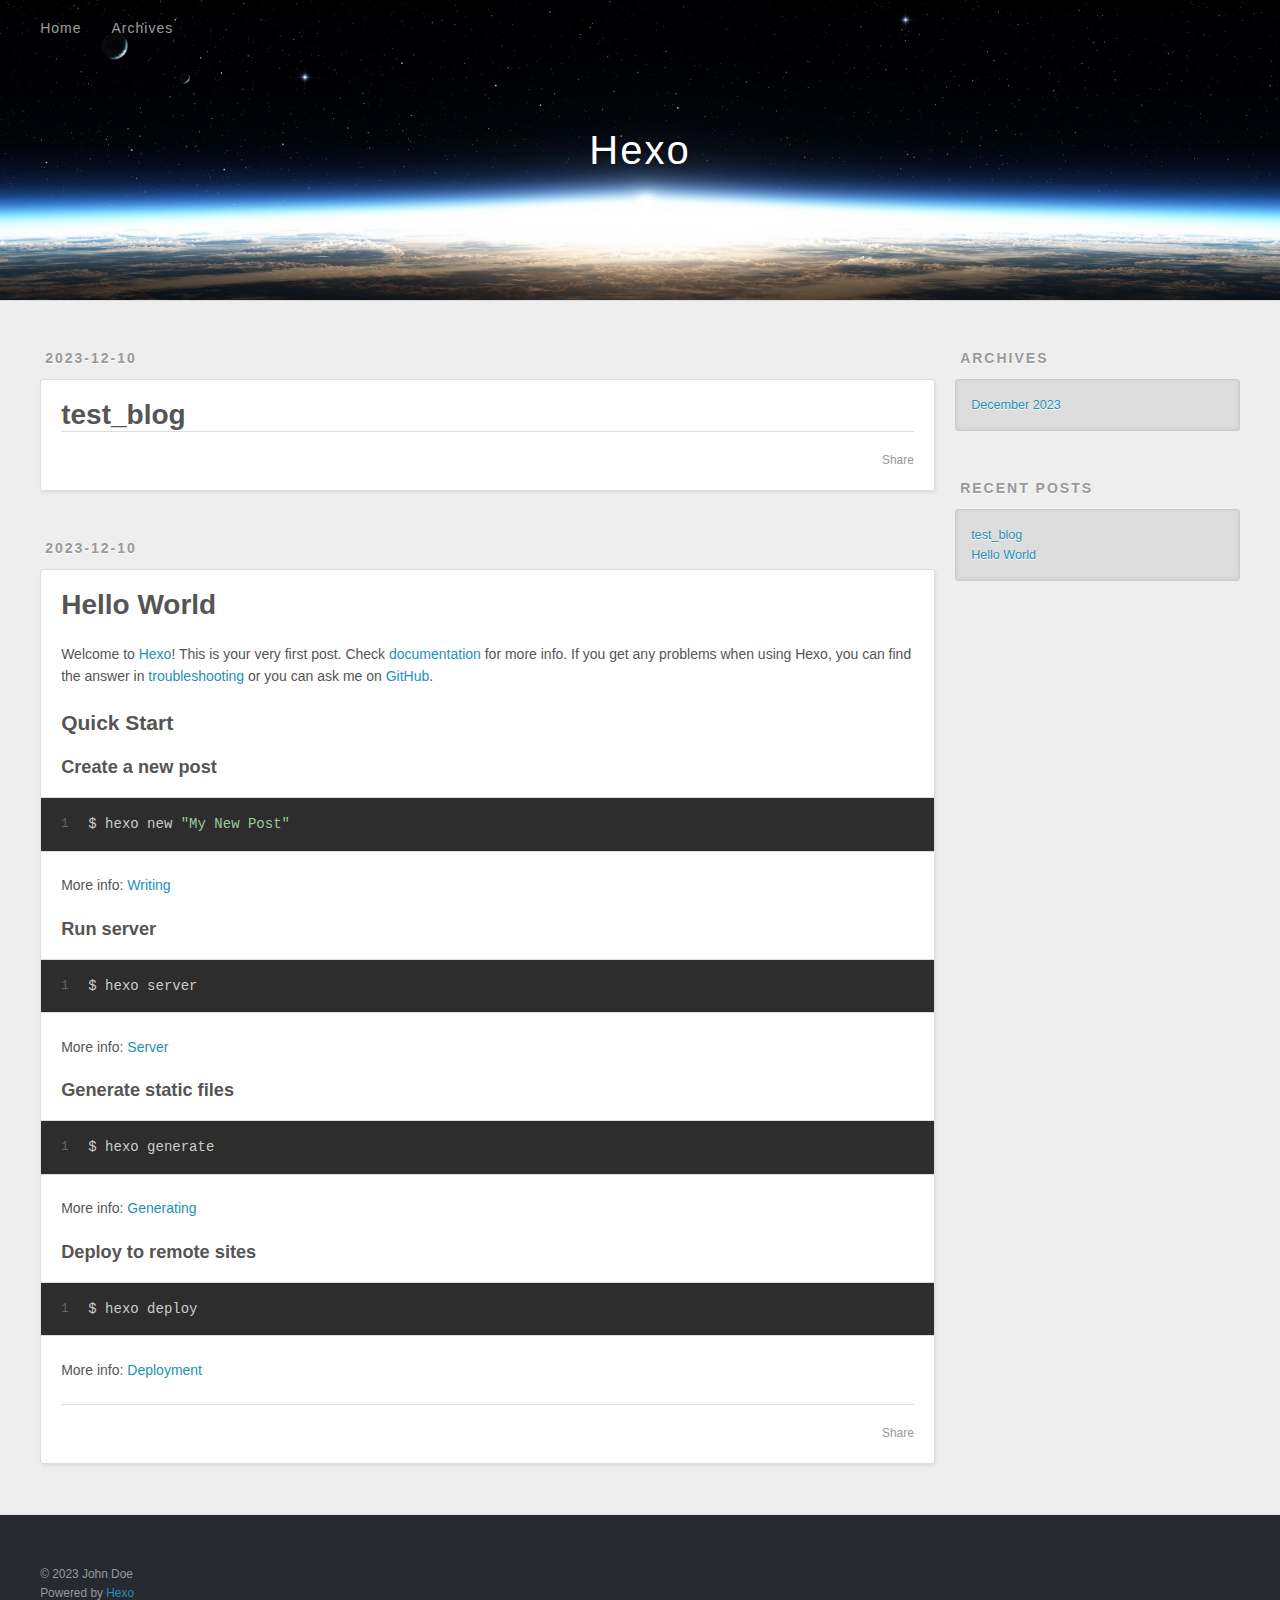
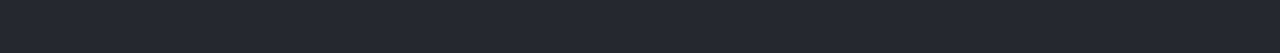
==== index.html @ da0f2e25 "Site updated: 2023-12-10 21:22:42" ====
<!DOCTYPE html>
<html>
<head>
  <meta charset="utf-8">
  
  
  <title>Hexo</title>
  <meta name="viewport" content="width=device-width, initial-scale=1, shrink-to-fit=no">
  <meta property="og:type" content="website">
<meta property="og:title" content="Hexo">
<meta property="og:url" content="http://example.com/index.html">
<meta property="og:site_name" content="Hexo">
<meta property="og:locale" content="en_US">
<meta property="article:author" content="John Doe">
<meta name="twitter:card" content="summary">
  
    <link rel="alternate" href="/atom.xml" title="Hexo" type="application/atom+xml">
  
  
    <link rel="shortcut icon" href="/favicon.png">
  
  
  
<link rel="stylesheet" href="/css/style.css">

  
    
<link rel="stylesheet" href="/fancybox/jquery.fancybox.min.css">

  
  
<meta name="generator" content="Hexo 7.0.0"></head>

<body>
  <div id="container">
    <div id="wrap">
      <header id="header">
  <div id="banner"></div>
  <div id="header-outer" class="outer">
    <div id="header-title" class="inner">
      <h1 id="logo-wrap">
        <a href="/" id="logo">Hexo</a>
      </h1>
      
    </div>
    <div id="header-inner" class="inner">
      <nav id="main-nav">
        <a id="main-nav-toggle" class="nav-icon"><span class="fa fa-bars"></span></a>
        
          <a class="main-nav-link" href="/">Home</a>
        
          <a class="main-nav-link" href="/archives">Archives</a>
        
      </nav>
      <nav id="sub-nav">
        
        
          <a class="nav-icon" href="/atom.xml" title="RSS Feed"><span class="fa fa-rss"></span></a>
        
        <a class="nav-icon nav-search-btn" title="Search"><span class="fa fa-search"></span></a>
      </nav>
      <div id="search-form-wrap">
        <form action="//google.com/search" method="get" accept-charset="UTF-8" class="search-form"><input type="search" name="q" class="search-form-input" placeholder="Search"><button type="submit" class="search-form-submit">&#xF002;</button><input type="hidden" name="sitesearch" value="http://example.com"></form>
      </div>
    </div>
  </div>
</header>

      <div class="outer">
        <section id="main">
  
    <article id="post-test-blog" class="h-entry article article-type-post" itemprop="blogPost" itemscope itemtype="https://schema.org/BlogPosting">
  <div class="article-meta">
    <a href="/2023/12/10/test-blog/" class="article-date">
  <time class="dt-published" datetime="2023-12-10T13:16:22.000Z" itemprop="datePublished">2023-12-10</time>
</a>
    
  </div>
  <div class="article-inner">
    
    
      <header class="article-header">
        
  
    <h1 itemprop="name">
      <a class="p-name article-title" href="/2023/12/10/test-blog/">test_blog</a>
    </h1>
  

      </header>
    
    <div class="e-content article-entry" itemprop="articleBody">
      
        
      
    </div>
    <footer class="article-footer">
      <a data-url="http://example.com/2023/12/10/test-blog/" data-id="clpzidou00001vcv5djw1dt0o" data-title="test_blog" class="article-share-link"><span class="fa fa-share">Share</span></a>
      
      
      
    </footer>
  </div>
  
</article>



  
    <article id="post-hello-world" class="h-entry article article-type-post" itemprop="blogPost" itemscope itemtype="https://schema.org/BlogPosting">
  <div class="article-meta">
    <a href="/2023/12/10/hello-world/" class="article-date">
  <time class="dt-published" datetime="2023-12-10T13:14:18.734Z" itemprop="datePublished">2023-12-10</time>
</a>
    
  </div>
  <div class="article-inner">
    
    
      <header class="article-header">
        
  
    <h1 itemprop="name">
      <a class="p-name article-title" href="/2023/12/10/hello-world/">Hello World</a>
    </h1>
  

      </header>
    
    <div class="e-content article-entry" itemprop="articleBody">
      
        <p>Welcome to <a target="_blank" rel="noopener" href="https://hexo.io/">Hexo</a>! This is your very first post. Check <a target="_blank" rel="noopener" href="https://hexo.io/docs/">documentation</a> for more info. If you get any problems when using Hexo, you can find the answer in <a target="_blank" rel="noopener" href="https://hexo.io/docs/troubleshooting.html">troubleshooting</a> or you can ask me on <a target="_blank" rel="noopener" href="https://github.com/hexojs/hexo/issues">GitHub</a>.</p>
<h2 id="Quick-Start"><a href="#Quick-Start" class="headerlink" title="Quick Start"></a>Quick Start</h2><h3 id="Create-a-new-post"><a href="#Create-a-new-post" class="headerlink" title="Create a new post"></a>Create a new post</h3><figure class="highlight bash"><table><tr><td class="gutter"><pre><span class="line">1</span><br></pre></td><td class="code"><pre><span class="line">$ hexo new <span class="string">&quot;My New Post&quot;</span></span><br></pre></td></tr></table></figure>

<p>More info: <a target="_blank" rel="noopener" href="https://hexo.io/docs/writing.html">Writing</a></p>
<h3 id="Run-server"><a href="#Run-server" class="headerlink" title="Run server"></a>Run server</h3><figure class="highlight bash"><table><tr><td class="gutter"><pre><span class="line">1</span><br></pre></td><td class="code"><pre><span class="line">$ hexo server</span><br></pre></td></tr></table></figure>

<p>More info: <a target="_blank" rel="noopener" href="https://hexo.io/docs/server.html">Server</a></p>
<h3 id="Generate-static-files"><a href="#Generate-static-files" class="headerlink" title="Generate static files"></a>Generate static files</h3><figure class="highlight bash"><table><tr><td class="gutter"><pre><span class="line">1</span><br></pre></td><td class="code"><pre><span class="line">$ hexo generate</span><br></pre></td></tr></table></figure>

<p>More info: <a target="_blank" rel="noopener" href="https://hexo.io/docs/generating.html">Generating</a></p>
<h3 id="Deploy-to-remote-sites"><a href="#Deploy-to-remote-sites" class="headerlink" title="Deploy to remote sites"></a>Deploy to remote sites</h3><figure class="highlight bash"><table><tr><td class="gutter"><pre><span class="line">1</span><br></pre></td><td class="code"><pre><span class="line">$ hexo deploy</span><br></pre></td></tr></table></figure>

<p>More info: <a target="_blank" rel="noopener" href="https://hexo.io/docs/one-command-deployment.html">Deployment</a></p>

      
    </div>
    <footer class="article-footer">
      <a data-url="http://example.com/2023/12/10/hello-world/" data-id="clpzidotx0000vcv591wu9ddc" data-title="Hello World" class="article-share-link"><span class="fa fa-share">Share</span></a>
      
      
      
    </footer>
  </div>
  
</article>



  


</section>
        
          <aside id="sidebar">
  
    

  
    

  
    
  
    
  <div class="widget-wrap">
    <h3 class="widget-title">Archives</h3>
    <div class="widget">
      <ul class="archive-list"><li class="archive-list-item"><a class="archive-list-link" href="/archives/2023/12/">December 2023</a></li></ul>
    </div>
  </div>


  
    
  <div class="widget-wrap">
    <h3 class="widget-title">Recent Posts</h3>
    <div class="widget">
      <ul>
        
          <li>
            <a href="/2023/12/10/test-blog/">test_blog</a>
          </li>
        
          <li>
            <a href="/2023/12/10/hello-world/">Hello World</a>
          </li>
        
      </ul>
    </div>
  </div>

  
</aside>
        
      </div>
      <footer id="footer">
  
  <div class="outer">
    <div id="footer-info" class="inner">
      
      &copy; 2023 John Doe<br>
      Powered by <a href="https://hexo.io/" target="_blank">Hexo</a>
    </div>
  </div>
</footer>

    </div>
    <nav id="mobile-nav">
  
    <a href="/" class="mobile-nav-link">Home</a>
  
    <a href="/archives" class="mobile-nav-link">Archives</a>
  
</nav>
    


<script src="/js/jquery-3.6.4.min.js"></script>



  
<script src="/fancybox/jquery.fancybox.min.js"></script>




<script src="/js/script.js"></script>





  </div>
</body>
</html>
---- css/style.css ----
body {
  width: 100%;
}
body:before,
body:after {
  content: "";
  display: table;
}
body:after {
  clear: both;
}
html,
body,
div,
span,
applet,
object,
iframe,
h1,
h2,
h3,
h4,
h5,
h6,
p,
blockquote,
pre,
a,
abbr,
acronym,
address,
big,
cite,
code,
del,
dfn,
em,
img,
ins,
kbd,
q,
s,
samp,
small,
strike,
strong,
sub,
sup,
tt,
var,
dl,
dt,
dd,
ol,
ul,
li,
fieldset,
form,
label,
legend,
table,
caption,
tbody,
tfoot,
thead,
tr,
th,
td {
  margin: 0;
  padding: 0;
  border: 0;
  outline: 0;
  font-weight: inherit;
  font-style: inherit;
  font-family: inherit;
  font-size: 100%;
  vertical-align: baseline;
}
body {
  line-height: 1;
  color: #000;
  background: #fff;
}
ol,
ul {
  list-style: none;
}
table {
  border-collapse: separate;
  border-spacing: 0;
  vertical-align: middle;
}
caption,
th,
td {
  text-align: left;
  font-weight: normal;
  vertical-align: middle;
}
a img {
  border: none;
}
input,
button {
  margin: 0;
  padding: 0;
}
input::-moz-focus-inner,
button::-moz-focus-inner {
  border: 0;
  padding: 0;
}
html,
body,
#container {
  height: 100%;
}
body {
  background: #eee;
  font: 14px -apple-system, BlinkMacSystemFont, "Segoe UI", "Roboto", "Oxygen", "Ubuntu", "Cantarell", "Fira Sans", "Droid Sans", "Helvetica Neue", sans-serif;
  -webkit-text-size-adjust: 100%;
}
.outer {
  max-width: 1220px;
  margin: 0 auto;
  padding: 0 20px;
}
.outer:before,
.outer:after {
  content: "";
  display: table;
}
.outer:after {
  clear: both;
}
.inner {
  display: inline;
  float: left;
  width: 98.33333333333333%;
  margin: 0 0.833333333333333%;
}
.left,
.alignleft {
  float: left;
}
.right,
.alignright {
  float: right;
}
.clear {
  clear: both;
}
#container {
  position: relative;
}
.mobile-nav-on {
  overflow: hidden;
}
#wrap {
  height: 100%;
  width: 100%;
  position: absolute;
  top: 0;
  left: 0;
  -webkit-transition: 0.2s ease-out;
  -moz-transition: 0.2s ease-out;
  -ms-transition: 0.2s ease-out;
  transition: 0.2s ease-out;
  z-index: 1;
  background: #eee;
}
.mobile-nav-on #wrap {
  left: 280px;
}
@media screen and (min-width: 768px) {
  #main {
    display: inline;
    float: left;
    width: 73.33333333333333%;
    margin: 0 0.833333333333333%;
  }
}
.article-date,
.article-category-link,
.archive-year,
.widget-title {
  text-decoration: none;
  text-transform: uppercase;
  letter-spacing: 2px;
  color: #999;
  margin-bottom: 1em;
  margin-left: 5px;
  line-height: 1em;
  text-shadow: 0 1px #fff;
  font-weight: bold;
}
.article-inner,
.archive-article-inner {
  background: #fff;
  -webkit-box-shadow: 1px 2px 3px #ddd;
  box-shadow: 1px 2px 3px #ddd;
  border: 1px solid #ddd;
  border-radius: 3px;
}
.article-entry h1,
.widget h1 {
  font-size: 2em;
}
.article-entry h2,
.widget h2 {
  font-size: 1.5em;
}
.article-entry h3,
.widget h3 {
  font-size: 1.3em;
}
.article-entry h4,
.widget h4 {
  font-size: 1.2em;
}
.article-entry h5,
.widget h5 {
  font-size: 1em;
}
.article-entry h6,
.widget h6 {
  font-size: 1em;
  color: #999;
}
.article-entry hr,
.widget hr {
  border: 1px dashed #ddd;
}
.article-entry strong,
.widget strong {
  font-weight: bold;
}
.article-entry em,
.widget em,
.article-entry cite,
.widget cite {
  font-style: italic;
}
.article-entry sup,
.widget sup,
.article-entry sub,
.widget sub {
  font-size: 0.75em;
  line-height: 0;
  position: relative;
  vertical-align: baseline;
}
.article-entry sup,
.widget sup {
  top: -0.5em;
}
.article-entry sub,
.widget sub {
  bottom: -0.2em;
}
.article-entry small,
.widget small {
  font-size: 0.85em;
}
.article-entry acronym,
.widget acronym,
.article-entry abbr,
.widget abbr {
  border-bottom: 1px dotted;
}
.article-entry ul,
.widget ul,
.article-entry ol,
.widget ol,
.article-entry dl,
.widget dl {
  margin: 0 20px;
  line-height: 1.6em;
}
.article-entry ul ul,
.widget ul ul,
.article-entry ol ul,
.widget ol ul,
.article-entry ul ol,
.widget ul ol,
.article-entry ol ol,
.widget ol ol {
  margin-top: 0;
  margin-bottom: 0;
}
.article-entry ul,
.widget ul {
  list-style: disc;
}
.article-entry ol,
.widget ol {
  list-style: decimal;
}
.article-entry dt,
.widget dt {
  font-weight: bold;
}
#header {
  height: 300px;
  position: relative;
  border-bottom: 1px solid #ddd;
}
#header:before,
#header:after {
  content: "";
  position: absolute;
  left: 0;
  right: 0;
  height: 40px;
}
#header:before {
  top: 0;
  background: -webkit-linear-gradient(rgba(0,0,0,0.2), transparent);
  background: -moz-linear-gradient(rgba(0,0,0,0.2), transparent);
  background: -ms-linear-gradient(rgba(0,0,0,0.2), transparent);
  background: linear-gradient(rgba(0,0,0,0.2), transparent);
}
#header:after {
  bottom: 0;
  background: -webkit-linear-gradient(transparent, rgba(0,0,0,0.2));
  background: -moz-linear-gradient(transparent, rgba(0,0,0,0.2));
  background: -ms-linear-gradient(transparent, rgba(0,0,0,0.2));
  background: linear-gradient(transparent, rgba(0,0,0,0.2));
}
#header-outer {
  height: 100%;
  position: relative;
}
#header-inner {
  position: relative;
  overflow: hidden;
}
#banner {
  position: absolute;
  top: 0;
  left: 0;
  width: 100%;
  height: 100%;
  background: url("images/banner.jpg") center #000;
  background-size: cover;
  z-index: -1;
}
#header-title {
  text-align: center;
  height: 40px;
  position: absolute;
  top: 50%;
  left: 0;
  margin-top: -20px;
}
#logo,
#subtitle {
  text-decoration: none;
  color: #fff;
  font-weight: 300;
  text-shadow: 0 1px 4px rgba(0,0,0,0.3);
}
#logo {
  font-size: 40px;
  line-height: 40px;
  letter-spacing: 2px;
}
#subtitle {
  font-size: 16px;
  line-height: 16px;
  letter-spacing: 1px;
}
#subtitle-wrap {
  margin-top: 16px;
}
#main-nav {
  float: left;
  margin-left: -15px;
}
.nav-icon,
.main-nav-link {
  float: left;
  color: #fff;
  opacity: 0.6;
  text-decoration: none;
  text-shadow: 0 1px rgba(0,0,0,0.2);
  -webkit-transition: opacity 0.2s;
  -moz-transition: opacity 0.2s;
  -ms-transition: opacity 0.2s;
  transition: opacity 0.2s;
  display: block;
  padding: 20px 15px;
}
.nav-icon:hover,
.main-nav-link:hover {
  opacity: 1;
}
.nav-icon {
  text-align: center;
  font-size: 14px;
  width: 14px;
  height: 14px;
  padding: 20px 15px;
  position: relative;
  cursor: pointer;
}
.main-nav-link {
  font-weight: 300;
  letter-spacing: 1px;
}
@media screen and (max-width: 479px) {
  .main-nav-link {
    display: none;
  }
}
#main-nav-toggle {
  display: none;
}
@media screen and (max-width: 479px) {
  #main-nav-toggle {
    display: block;
  }
}
#sub-nav {
  float: right;
  margin-right: -15px;
}
#search-form-wrap {
  position: absolute;
  top: 15px;
  width: 150px;
  height: 30px;
  right: -150px;
  opacity: 0;
  -webkit-transition: 0.2s ease-out;
  -moz-transition: 0.2s ease-out;
  -ms-transition: 0.2s ease-out;
  transition: 0.2s ease-out;
}
#search-form-wrap.on {
  opacity: 1;
  right: 0;
}
@media screen and (max-width: 479px) {
  #search-form-wrap {
    width: 100%;
    right: -100%;
  }
}
.search-form {
  position: absolute;
  top: 0;
  left: 0;
  right: 0;
  background: #fff;
  padding: 5px 15px;
  border-radius: 15px;
  -webkit-box-shadow: 0 0 10px rgba(0,0,0,0.3);
  box-shadow: 0 0 10px rgba(0,0,0,0.3);
}
.search-form-input {
  border: none;
  background: none;
  color: #555;
  width: 100%;
  font: 13px -apple-system, BlinkMacSystemFont, "Segoe UI", "Roboto", "Oxygen", "Ubuntu", "Cantarell", "Fira Sans", "Droid Sans", "Helvetica Neue", sans-serif;
  outline: none;
}
.search-form-input::-webkit-search-results-decoration,
.search-form-input::-webkit-search-cancel-button {
  -webkit-appearance: none;
}
.search-form-submit {
  position: absolute;
  top: 50%;
  right: 10px;
  margin-top: -7px;
  font: 13px ForkAwesome;
  border: none;
  background: none;
  color: #bbb;
  cursor: pointer;
}
.search-form-submit:hover,
.search-form-submit:focus {
  color: #777;
}
.article {
  margin: 50px 0;
}
.article-inner {
  overflow: hidden;
}
.article-meta:before,
.article-meta:after {
  content: "";
  display: table;
}
.article-meta:after {
  clear: both;
}
.article-date {
  float: left;
}
.article-category {
  float: left;
  line-height: 1em;
  color: #ccc;
  text-shadow: 0 1px #fff;
  margin-left: 8px;
}
.article-category:before {
  content: "\2022";
}
.article-category-link {
  margin: 0 12px 1em;
}
.article-header {
  padding: 20px 20px 0;
}
.article-title {
  text-decoration: none;
  font-size: 2em;
  font-weight: bold;
  color: #555;
  line-height: 1.1em;
  -webkit-transition: color 0.2s;
  -moz-transition: color 0.2s;
  -ms-transition: color 0.2s;
  transition: color 0.2s;
}
a.article-title:hover {
  color: #258fb8;
}
.article-entry {
  color: #555;
  padding: 0 20px;
}
.article-entry:before,
.article-entry:after {
  content: "";
  display: table;
}
.article-entry:after {
  clear: both;
}
.article-entry p,
.article-entry table {
  line-height: 1.6em;
  margin: 1.6em 0;
}
.article-entry h1,
.article-entry h2,
.article-entry h3,
.article-entry h4,
.article-entry h5,
.article-entry h6 {
  font-weight: bold;
}
.article-entry h1,
.article-entry h2,
.article-entry h3,
.article-entry h4,
.article-entry h5,
.article-entry h6 {
  line-height: 1.1em;
  margin: 1.1em 0;
}
.article-entry a {
  color: #258fb8;
  text-decoration: none;
}
.article-entry a:hover {
  text-decoration: underline;
}
.article-entry ul,
.article-entry ol,
.article-entry dl {
  margin-top: 1.6em;
  margin-bottom: 1.6em;
}
.article-entry img,
.article-entry video {
  max-width: 100%;
  height: auto;
  display: block;
  margin: auto;
}
.article-entry iframe {
  border: none;
}
.article-entry table {
  width: 100%;
  border-collapse: collapse;
  border-spacing: 0;
}
.article-entry th {
  font-weight: bold;
  border-bottom: 3px solid #ddd;
  padding-bottom: 0.5em;
}
.article-entry td {
  border-bottom: 1px solid #ddd;
  padding: 10px 0;
}
.article-entry blockquote {
  font-family: Georgia, "Times New Roman", serif;
  margin: 1.6em 20px;
  text-align: center;
}
.article-entry blockquote footer {
  font-size: 14px;
  margin: 1.6em 0;
  font-family: -apple-system, BlinkMacSystemFont, "Segoe UI", "Roboto", "Oxygen", "Ubuntu", "Cantarell", "Fira Sans", "Droid Sans", "Helvetica Neue", sans-serif;
}
.article-entry blockquote footer cite:before {
  content: "—";
  padding: 0 0.5em;
}
.article-entry .pullquote {
  text-align: left;
  width: 45%;
  margin: 0;
}
.article-entry .pullquote.left {
  margin-left: 0.5em;
  margin-right: 1em;
}
.article-entry .pullquote.right {
  margin-right: 0.5em;
  margin-left: 1em;
}
.article-entry .caption {
  color: #999;
  display: block;
  font-size: 0.9em;
  margin-top: 0.5em;
  position: relative;
  text-align: center;
}
.article-entry .video-container {
  position: relative;
  padding-top: 56.25%;
  height: 0;
  overflow: hidden;
}
.article-entry .video-container iframe,
.article-entry .video-container object,
.article-entry .video-container embed {
  position: absolute;
  top: 0;
  left: 0;
  width: 100%;
  height: 100%;
  margin-top: 0;
}
.article-more-link a {
  display: inline-block;
  line-height: 1em;
  padding: 6px 15px;
  border-radius: 15px;
  background: #eee;
  color: #999;
  text-shadow: 0 1px #fff;
  text-decoration: none;
}
.article-more-link a:hover {
  background: #258fb8;
  color: #fff;
  text-decoration: none;
  text-shadow: 0 1px #1e7293;
}
.article-footer {
  font-size: 0.85em;
  line-height: 1.6em;
  border-top: 1px solid #ddd;
  padding-top: 1.6em;
  margin: 0 20px 20px;
}
.article-footer:before,
.article-footer:after {
  content: "";
  display: table;
}
.article-footer:after {
  clear: both;
}
.article-footer a {
  color: #999;
  text-decoration: none;
}
.article-footer a:hover {
  color: #555;
}
.article-tag-list-item {
  float: left;
  margin-right: 10px;
}
.article-tag-list-link:before {
  content: "#";
}
.article-comment-link {
  float: right;
}
.article-comment-link:before {
  padding-right: 8px;
}
.article-share-link {
  cursor: pointer;
  float: right;
  margin-left: 20px;
}
.article-share-link:before {
  padding-right: 6px;
}
#article-nav {
  position: relative;
}
#article-nav:before,
#article-nav:after {
  content: "";
  display: table;
}
#article-nav:after {
  clear: both;
}
@media screen and (min-width: 768px) {
  #article-nav {
    margin: 50px 0;
  }
  #article-nav:before {
    width: 8px;
    height: 8px;
    position: absolute;
    top: 50%;
    left: 50%;
    margin-top: -4px;
    margin-left: -4px;
    content: "";
    border-radius: 50%;
    background: #ddd;
    -webkit-box-shadow: 0 1px 2px #fff;
    box-shadow: 0 1px 2px #fff;
  }
}
.article-nav-link-wrap {
  text-decoration: none;
  text-shadow: 0 1px #fff;
  color: #999;
  -webkit-box-sizing: border-box;
  -moz-box-sizing: border-box;
  box-sizing: border-box;
  margin-top: 50px;
  text-align: center;
  display: block;
}
.article-nav-link-wrap:hover {
  color: #555;
}
@media screen and (min-width: 768px) {
  .article-nav-link-wrap {
    width: 50%;
    margin-top: 0;
  }
}
@media screen and (min-width: 768px) {
  #article-nav-newer {
    float: left;
    text-align: right;
    padding-right: 20px;
  }
}
@media screen and (min-width: 768px) {
  #article-nav-older {
    float: right;
    text-align: left;
    padding-left: 20px;
  }
}
.article-nav-caption {
  text-transform: uppercase;
  letter-spacing: 2px;
  color: #ddd;
  line-height: 1em;
  font-weight: bold;
}
#article-nav-newer .article-nav-caption {
  margin-right: -2px;
}
.article-nav-title {
  font-size: 0.85em;
  line-height: 1.6em;
  margin-top: 0.5em;
}
.article-share-box {
  position: absolute;
  display: none;
  background: #fff;
  -webkit-box-shadow: 1px 2px 10px rgba(0,0,0,0.2);
  box-shadow: 1px 2px 10px rgba(0,0,0,0.2);
  border-radius: 3px;
  margin-left: -145px;
  overflow: hidden;
  z-index: 1;
}
.article-share-box.on {
  display: block;
}
.article-share-input {
  width: 100%;
  background: none;
  -webkit-box-sizing: border-box;
  -moz-box-sizing: border-box;
  box-sizing: border-box;
  font: 14px -apple-system, BlinkMacSystemFont, "Segoe UI", "Roboto", "Oxygen", "Ubuntu", "Cantarell", "Fira Sans", "Droid Sans", "Helvetica Neue", sans-serif;
  padding: 0 15px;
  color: #555;
  outline: none;
  border: 1px solid #ddd;
  border-radius: 3px 3px 0 0;
  height: 36px;
  line-height: 36px;
}
.article-share-links {
  background: #eee;
}
.article-share-links:before,
.article-share-links:after {
  content: "";
  display: table;
}
.article-share-links:after {
  clear: both;
}
.article-share-twitter,
.article-share-facebook,
.article-share-pinterest,
.article-share-linkedin {
  width: 50px;
  height: 36px;
  display: block;
  float: left;
  position: relative;
  color: #999;
  text-shadow: 0 1px #fff;
}
.article-share-twitter:before,
.article-share-facebook:before,
.article-share-pinterest:before,
.article-share-linkedin:before {
  font-size: 20px;
  width: 20px;
  height: 20px;
  position: absolute;
  top: 50%;
  left: 50%;
  margin-top: -10px;
  margin-left: -10px;
  text-align: center;
}
.article-share-twitter:hover,
.article-share-facebook:hover,
.article-share-pinterest:hover,
.article-share-linkedin:hover {
  color: #fff;
}
.article-share-twitter:hover {
  background: #00aced;
  text-shadow: 0 1px #008abe;
}
.article-share-facebook:hover {
  background: #3b5998;
  text-shadow: 0 1px #2f477a;
}
.article-share-pinterest:hover {
  background: #cb2027;
  text-shadow: 0 1px #a21a1f;
}
.article-share-linkedin:hover {
  background: #0077b5;
  text-shadow: 0 1px #005f91;
}
.article-gallery {
  background: #000;
  position: relative;
}
.article-gallery-photos {
  position: relative;
  overflow: hidden;
}
.article-gallery-img {
  display: none;
  max-width: 100%;
}
.article-gallery-img:first-child {
  display: block;
}
.article-gallery-img.loaded {
  position: absolute;
  display: block;
}
.article-gallery-img img {
  display: block;
  max-width: 100%;
  margin: 0 auto;
}
#comments {
  background: #fff;
  -webkit-box-shadow: 1px 2px 3px #ddd;
  box-shadow: 1px 2px 3px #ddd;
  padding: 20px;
  border: 1px solid #ddd;
  border-radius: 3px;
  margin: 50px 0;
}
#comments a {
  color: #258fb8;
}
.archives-wrap {
  margin: 50px 0;
}
.archives:before,
.archives:after {
  content: "";
  display: table;
}
.archives:after {
  clear: both;
}
.archive-year-wrap {
  margin-bottom: 1em;
}
.archives {
  -webkit-column-gap: 10px;
  -moz-column-gap: 10px;
  column-gap: 10px;
}
@media screen and (min-width: 480px) and (max-width: 767px) {
  .archives {
    -webkit-column-count: 2;
    -moz-column-count: 2;
    column-count: 2;
  }
}
@media screen and (min-width: 768px) {
  .archives {
    -webkit-column-count: 3;
    -moz-column-count: 3;
    column-count: 3;
  }
}
.archive-article {
  -webkit-column-break-inside: avoid;
  page-break-inside: avoid;
  overflow: hidden;
  break-inside: avoid-column;
}
.archive-article-inner {
  padding: 10px;
  margin-bottom: 15px;
}
.archive-article-title {
  text-decoration: none;
  font-weight: bold;
  color: #555;
  -webkit-transition: color 0.2s;
  -moz-transition: color 0.2s;
  -ms-transition: color 0.2s;
  transition: color 0.2s;
  line-height: 1.6em;
}
.archive-article-title:hover {
  color: #258fb8;
}
.archive-article-footer {
  margin-top: 1em;
}
.archive-article-date {
  color: #999;
  text-decoration: none;
  font-size: 0.85em;
  line-height: 1em;
  margin-bottom: 0.5em;
  display: block;
}
#page-nav {
  margin: 50px auto;
  background: #fff;
  -webkit-box-shadow: 1px 2px 3px #ddd;
  box-shadow: 1px 2px 3px #ddd;
  border: 1px solid #ddd;
  border-radius: 3px;
  text-align: center;
  color: #999;
  overflow: hidden;
}
#page-nav:before,
#page-nav:after {
  content: "";
  display: table;
}
#page-nav:after {
  clear: both;
}
#page-nav a,
#page-nav span {
  padding: 10px 20px;
  line-height: 1;
  height: 2ex;
}
#page-nav a {
  color: #999;
  text-decoration: none;
}
#page-nav a:hover {
  background: #999;
  color: #fff;
}
#page-nav .prev {
  float: left;
}
#page-nav .next {
  float: right;
}
#page-nav .page-number {
  display: inline-block;
}
@media screen and (max-width: 479px) {
  #page-nav .page-number {
    display: none;
  }
}
#page-nav .current {
  color: #555;
  font-weight: bold;
}
#page-nav .space {
  color: #ddd;
}
#footer {
  background: #262a30;
  padding: 50px 0;
  border-top: 1px solid #ddd;
  color: #999;
}
#footer a {
  color: #258fb8;
  text-decoration: none;
}
#footer a:hover {
  text-decoration: underline;
}
#footer-info {
  line-height: 1.6em;
  font-size: 0.85em;
}
.article-entry pre,
.article-entry .highlight {
  background: #2d2d2d;
  margin: 0 -20px;
  padding: 15px 20px;
  border-style: solid;
  border-color: #ddd;
  border-width: 1px 0;
  overflow: auto;
  color: #ccc;
  line-height: 22.400000000000002px;
}
.article-entry .highlight .gutter pre,
.article-entry .gist .gist-file .gist-data .line-numbers {
  color: #666;
  font-size: 0.85em;
}
.article-entry pre,
.article-entry code {
  font-family: "Source Code Pro", Consolas, Monaco, Menlo, Consolas, monospace;
}
.article-entry code {
  background: #eee;
  text-shadow: 0 1px #fff;
  padding: 0 0.3em;
}
.article-entry pre code {
  background: none;
  text-shadow: none;
  padding: 0;
}
.article-entry .highlight pre {
  border: none;
  margin: 0;
  padding: 0;
}
.article-entry .highlight table {
  margin: 0;
  width: auto;
}
.article-entry .highlight td {
  border: none;
  padding: 0;
}
.article-entry .highlight figcaption {
  font-size: 0.85em;
  color: #999;
  line-height: 1em;
  margin-bottom: 1em;
}
.article-entry .highlight figcaption:before,
.article-entry .highlight figcaption:after {
  content: "";
  display: table;
}
.article-entry .highlight figcaption:after {
  clear: both;
}
.article-entry .highlight figcaption a {
  float: right;
}
.article-entry .highlight .gutter {
  -moz-user-select: none;
  -ms-user-select: none;
  -webkit-user-select: none;
  -webkit-user-select: none;
  -moz-user-select: none;
  -ms-user-select: none;
  user-select: none;
}
.article-entry .highlight .gutter pre {
  text-align: right;
  padding-right: 20px;
}
.article-entry .highlight .line {
  height: 22.400000000000002px;
}
.article-entry .highlight .line.marked {
  background: #515151;
}
.article-entry .gist {
  margin: 0 -20px;
  border-style: solid;
  border-color: #ddd;
  border-width: 1px 0;
  background: #2d2d2d;
  padding: 15px 20px 15px 0;
}
.article-entry .gist .gist-file {
  border: none;
  font-family: "Source Code Pro", Consolas, Monaco, Menlo, Consolas, monospace;
  margin: 0;
}
.article-entry .gist .gist-file .gist-data {
  background: none;
  border: none;
}
.article-entry .gist .gist-file .gist-data .line-numbers {
  background: none;
  border: none;
  padding: 0 20px 0 0;
}
.article-entry .gist .gist-file .gist-data .line-data {
  padding: 0 !important;
}
.article-entry .gist .gist-file .highlight {
  margin: 0;
  padding: 0;
  border: none;
}
.article-entry .gist .gist-file .gist-meta {
  background: #2d2d2d;
  color: #999;
  font: 0.85em -apple-system, BlinkMacSystemFont, "Segoe UI", "Roboto", "Oxygen", "Ubuntu", "Cantarell", "Fira Sans", "Droid Sans", "Helvetica Neue", sans-serif;
  text-shadow: 0 0;
  padding: 0;
  margin-top: 1em;
  margin-left: 20px;
}
.article-entry .gist .gist-file .gist-meta a {
  color: #258fb8;
  font-weight: normal;
}
.article-entry .gist .gist-file .gist-meta a:hover {
  text-decoration: underline;
}
pre .comment,
pre .title {
  color: #999;
}
pre .variable,
pre .attribute,
pre .tag,
pre .regexp,
pre .ruby .constant,
pre .xml .tag .title,
pre .xml .pi,
pre .xml .doctype,
pre .html .doctype,
pre .css .id,
pre .css .class,
pre .css .pseudo {
  color: #f2777a;
}
pre .number,
pre .preprocessor,
pre .built_in,
pre .literal,
pre .params,
pre .constant {
  color: #f99157;
}
pre .class,
pre .ruby .class .title,
pre .css .rules .attribute {
  color: #9c9;
}
pre .string,
pre .value,
pre .inheritance,
pre .header,
pre .ruby .symbol,
pre .xml .cdata {
  color: #9c9;
}
pre .css .hexcolor {
  color: #6cc;
}
pre .function,
pre .python .decorator,
pre .python .title,
pre .ruby .function .title,
pre .ruby .title .keyword,
pre .perl .sub,
pre .javascript .title,
pre .coffeescript .title {
  color: #69c;
}
pre .keyword,
pre .javascript .function {
  color: #c9c;
}
@media screen and (max-width: 479px) {
  #mobile-nav {
    position: absolute;
    top: 0;
    left: 0;
    width: 280px;
    height: 100%;
    background: #191919;
    border-right: 1px solid #fff;
  }
}
@media screen and (max-width: 479px) {
  .mobile-nav-link {
    display: block;
    color: #999;
    text-decoration: none;
    padding: 15px 20px;
    font-weight: bold;
  }
  .mobile-nav-link:hover {
    color: #fff;
  }
}
@media screen and (min-width: 768px) {
  #sidebar {
    display: inline;
    float: left;
    width: 23.333333333333332%;
    margin: 0 0.833333333333333%;
  }
}
.widget-wrap {
  margin: 50px 0;
}
.widget {
  color: #777;
  text-shadow: 0 1px #fff;
  background: #ddd;
  -webkit-box-shadow: 0 -1px 4px #ccc inset;
  box-shadow: 0 -1px 4px #ccc inset;
  border: 1px solid #ccc;
  padding: 15px;
  border-radius: 3px;
}
.widget a {
  color: #258fb8;
  text-decoration: none;
}
.widget a:hover {
  text-decoration: underline;
}
.widget ul ul,
.widget ol ul,
.widget dl ul,
.widget ul ol,
.widget ol ol,
.widget dl ol,
.widget ul dl,
.widget ol dl,
.widget dl dl {
  margin-left: 15px;
  list-style: disc;
}
.widget {
  line-height: 1.6em;
  word-wrap: break-word;
  font-size: 0.9em;
}
.widget ul,
.widget ol {
  list-style: none;
  margin: 0;
}
.widget ul ul,
.widget ol ul,
.widget ul ol,
.widget ol ol {
  margin: 0 20px;
}
.widget ul ul,
.widget ol ul {
  list-style: disc;
}
.widget ul ol,
.widget ol ol {
  list-style: decimal;
}
.category-list-count,
.tag-list-count,
.archive-list-count {
  padding-left: 5px;
  color: #999;
  font-size: 0.85em;
}
.category-list-count:before,
.tag-list-count:before,
.archive-list-count:before {
  content: "(";
}
.category-list-count:after,
.tag-list-count:after,
.archive-list-count:after {
  content: ")";
}
.tagcloud a {
  margin-right: 5px;
  display: inline-block;
}
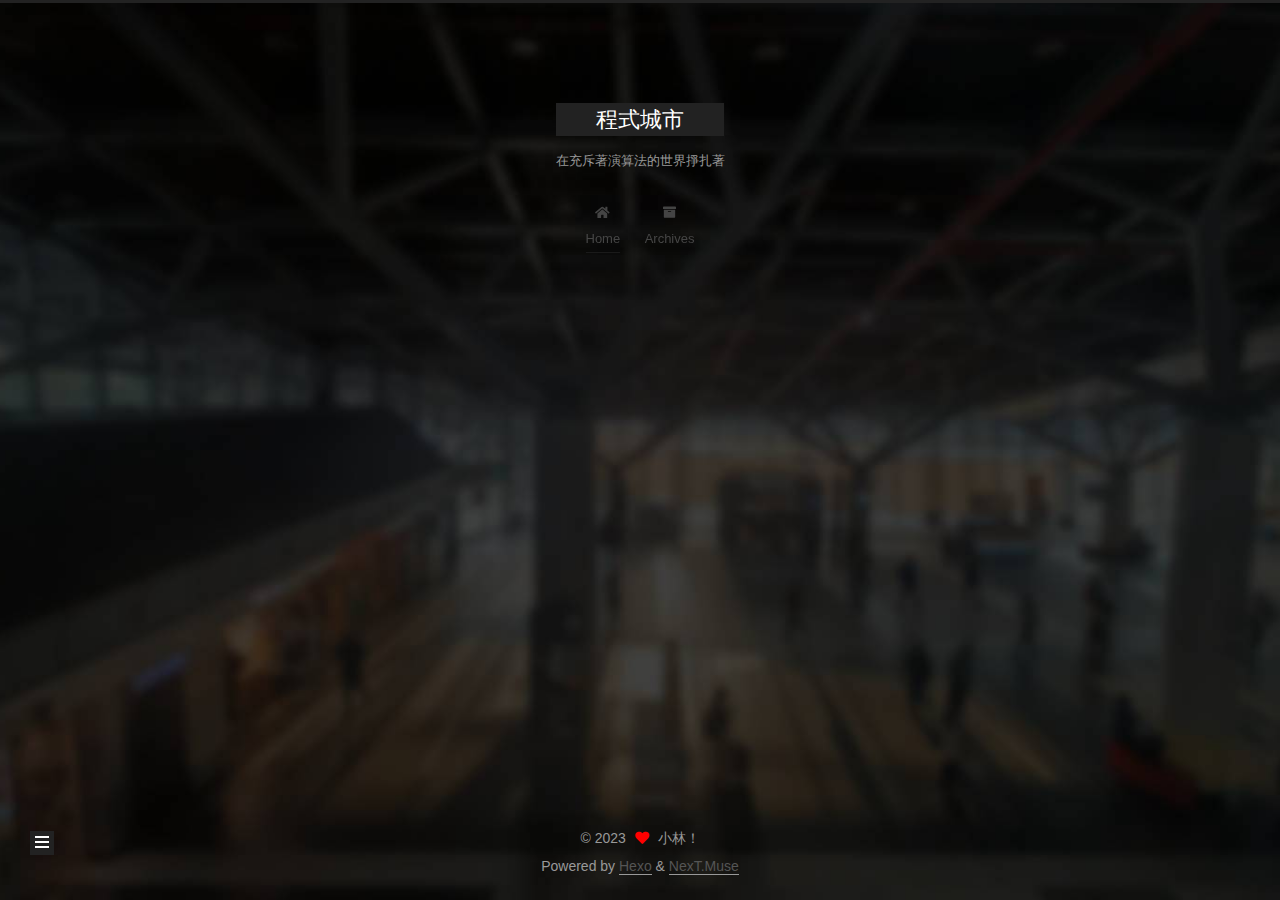
==== commit 5cd93426: "Site updated: 2023-12-12 21:56:45" ====
--- a/index.html
+++ b/index.html
@@ -1,247 +1,360 @@
 <!DOCTYPE html>
-<html>
+<html lang="en">
 <head>
-  <meta charset="utf-8">
-  
-  
-  <title>Hexo</title>
-  <meta name="viewport" content="width=device-width, initial-scale=1, shrink-to-fit=no">
+  <meta charset="UTF-8">
+<meta name="viewport" content="width=device-width, initial-scale=1, maximum-scale=2">
+<meta name="theme-color" content="#222">
+<meta name="generator" content="Hexo 7.0.0">
+  <link rel="apple-touch-icon" sizes="180x180" href="/images/apple-touch-icon-next.png">
+  <link rel="icon" type="image/png" sizes="32x32" href="/images/favicon-32x32-next.png">
+  <link rel="icon" type="image/png" sizes="16x16" href="/images/favicon-16x16-next.png">
+  <link rel="mask-icon" href="/images/logo.svg" color="#222">
+
+<link rel="stylesheet" href="/css/main.css">
+
+
+<link rel="stylesheet" href="/lib/font-awesome/css/all.min.css">
+
+<script id="hexo-configurations">
+    var NexT = window.NexT || {};
+    var CONFIG = {"hostname":"example.com","root":"/","scheme":"Muse","version":"7.8.0","exturl":false,"sidebar":{"position":"left","display":"post","padding":18,"offset":12,"onmobile":false},"copycode":{"enable":false,"show_result":false,"style":null},"back2top":{"enable":true,"sidebar":false,"scrollpercent":false},"bookmark":{"enable":false,"color":"#222","save":"auto"},"fancybox":false,"mediumzoom":false,"lazyload":false,"pangu":false,"comments":{"style":"tabs","active":null,"storage":true,"lazyload":false,"nav":null},"algolia":{"hits":{"per_page":10},"labels":{"input_placeholder":"Search for Posts","hits_empty":"We didn't find any results for the search: ${query}","hits_stats":"${hits} results found in ${time} ms"}},"localsearch":{"enable":false,"trigger":"auto","top_n_per_article":1,"unescape":false,"preload":false},"motion":{"enable":true,"async":false,"transition":{"post_block":"fadeIn","post_header":"slideDownIn","post_body":"slideDownIn","coll_header":"slideLeftIn","sidebar":"slideUpIn"}}};
+  </script>
+
   <meta property="og:type" content="website">
-<meta property="og:title" content="Hexo">
+<meta property="og:title" content="程式城市">
 <meta property="og:url" content="http://example.com/index.html">
-<meta property="og:site_name" content="Hexo">
+<meta property="og:site_name" content="程式城市">
 <meta property="og:locale" content="en_US">
-<meta property="article:author" content="John Doe">
+<meta property="article:author" content="小林！">
 <meta name="twitter:card" content="summary">
-  
-    <link rel="alternate" href="/atom.xml" title="Hexo" type="application/atom+xml">
-  
-  
-    <link rel="shortcut icon" href="/favicon.png">
-  
-  
-  
-<link rel="stylesheet" href="/css/style.css">
-
-  
-    
-<link rel="stylesheet" href="/fancybox/jquery.fancybox.min.css">
-
-  
-  
-<meta name="generator" content="Hexo 7.0.0"></head>
-
-<body>
-  <div id="container">
-    <div id="wrap">
-      <header id="header">
-  <div id="banner"></div>
-  <div id="header-outer" class="outer">
-    <div id="header-title" class="inner">
-      <h1 id="logo-wrap">
-        <a href="/" id="logo">Hexo</a>
-      </h1>
+
+<link rel="canonical" href="http://example.com/">
+
+
+<script id="page-configurations">
+  // https://hexo.io/docs/variables.html
+  CONFIG.page = {
+    sidebar: "",
+    isHome : true,
+    isPost : false,
+    lang   : 'en'
+  };
+</script>
+
+  <title>程式城市</title>
+  
+
+
+
+
+
+
+  <noscript>
+  <style>
+  .use-motion .brand,
+  .use-motion .menu-item,
+  .sidebar-inner,
+  .use-motion .post-block,
+  .use-motion .pagination,
+  .use-motion .comments,
+  .use-motion .post-header,
+  .use-motion .post-body,
+  .use-motion .collection-header { opacity: initial; }
+
+  .use-motion .site-title,
+  .use-motion .site-subtitle {
+    opacity: initial;
+    top: initial;
+  }
+
+  .use-motion .logo-line-before i { left: initial; }
+  .use-motion .logo-line-after i { right: initial; }
+  </style>
+</noscript>
+
+</head>
+
+<body itemscope itemtype="http://schema.org/WebPage">
+  <div class="container use-motion">
+    <div class="headband"></div>
+
+    <header class="header" itemscope itemtype="http://schema.org/WPHeader">
+      <div class="header-inner"><div class="site-brand-container">
+  <div class="site-nav-toggle">
+    <div class="toggle" aria-label="Toggle navigation bar">
+      <span class="toggle-line toggle-line-first"></span>
+      <span class="toggle-line toggle-line-middle"></span>
+      <span class="toggle-line toggle-line-last"></span>
+    </div>
+  </div>
+
+  <div class="site-meta">
+
+    <a href="/" class="brand" rel="start">
+      <span class="logo-line-before"><i></i></span>
+      <h1 class="site-title">程式城市</h1>
+      <span class="logo-line-after"><i></i></span>
+    </a>
+      <p class="site-subtitle" itemprop="description">在充斥著演算法的世界掙扎著</p>
+  </div>
+
+  <div class="site-nav-right">
+    <div class="toggle popup-trigger">
+    </div>
+  </div>
+</div>
+
+
+
+
+<nav class="site-nav">
+  <ul id="menu" class="main-menu menu">
+        <li class="menu-item menu-item-home">
+
+    <a href="/" rel="section"><i class="fa fa-home fa-fw"></i>Home</a>
+
+  </li>
+        <li class="menu-item menu-item-archives">
+
+    <a href="/archives/" rel="section"><i class="fa fa-archive fa-fw"></i>Archives</a>
+
+  </li>
+  </ul>
+</nav>
+
+
+
+
+</div>
+    </header>
+
+    
+  <div class="back-to-top">
+    <i class="fa fa-arrow-up"></i>
+    <span>0%</span>
+  </div>
+
+
+    <main class="main">
+      <div class="main-inner">
+        <div class="content-wrap">
+          
+
+          <div class="content index posts-expand">
+            
+      
+  
+  
+  <article itemscope itemtype="http://schema.org/Article" class="post-block" lang="en">
+    <link itemprop="mainEntityOfPage" href="http://example.com/2023/12/10/test-blog/">
+
+    <span hidden itemprop="author" itemscope itemtype="http://schema.org/Person">
+      <meta itemprop="image" content="/images/avatar.gif">
+      <meta itemprop="name" content="小林！">
+      <meta itemprop="description" content="">
+    </span>
+
+    <span hidden itemprop="publisher" itemscope itemtype="http://schema.org/Organization">
+      <meta itemprop="name" content="程式城市">
+    </span>
+      <header class="post-header">
+        <h2 class="post-title" itemprop="name headline">
+          
+            <a href="/2023/12/10/test-blog/" class="post-title-link" itemprop="url">test_blog</a>
+        </h2>
+
+        <div class="post-meta">
+            <span class="post-meta-item">
+              <span class="post-meta-item-icon">
+                <i class="far fa-calendar"></i>
+              </span>
+              <span class="post-meta-item-text">Posted on</span>
+
+              <time title="Created: 2023-12-10 21:16:22" itemprop="dateCreated datePublished" datetime="2023-12-10T21:16:22+08:00">2023-12-10</time>
+            </span>
+
+          
+
+        </div>
+      </header>
+
+    
+    
+    
+    <div class="post-body" itemprop="articleBody">
+
+      
+          
       
     </div>
-    <div id="header-inner" class="inner">
-      <nav id="main-nav">
-        <a id="main-nav-toggle" class="nav-icon"><span class="fa fa-bars"></span></a>
+
+    
+    
+    
+      <footer class="post-footer">
+        <div class="post-eof"></div>
+      </footer>
+  </article>
+  
+  
+  
+
+
+  
+  <nav class="pagination">
+    <span class="page-number current">1</span><a class="page-number" href="/page/2/">2</a><a class="extend next" rel="next" href="/page/2/"><i class="fa fa-angle-right" aria-label="Next page"></i></a>
+  </nav>
+
+
+
+          </div>
+          
+
+<script>
+  window.addEventListener('tabs:register', () => {
+    let { activeClass } = CONFIG.comments;
+    if (CONFIG.comments.storage) {
+      activeClass = localStorage.getItem('comments_active') || activeClass;
+    }
+    if (activeClass) {
+      let activeTab = document.querySelector(`a[href="#comment-${activeClass}"]`);
+      if (activeTab) {
+        activeTab.click();
+      }
+    }
+  });
+  if (CONFIG.comments.storage) {
+    window.addEventListener('tabs:click', event => {
+      if (!event.target.matches('.tabs-comment .tab-content .tab-pane')) return;
+      let commentClass = event.target.classList[1];
+      localStorage.setItem('comments_active', commentClass);
+    });
+  }
+</script>
+
+        </div>
+          
+  
+  <div class="toggle sidebar-toggle">
+    <span class="toggle-line toggle-line-first"></span>
+    <span class="toggle-line toggle-line-middle"></span>
+    <span class="toggle-line toggle-line-last"></span>
+  </div>
+
+  <aside class="sidebar">
+    <div class="sidebar-inner">
+
+      <ul class="sidebar-nav motion-element">
+        <li class="sidebar-nav-toc">
+          Table of Contents
+        </li>
+        <li class="sidebar-nav-overview">
+          Overview
+        </li>
+      </ul>
+
+      <!--noindex-->
+      <div class="post-toc-wrap sidebar-panel">
+      </div>
+      <!--/noindex-->
+
+      <div class="site-overview-wrap sidebar-panel">
+        <div class="site-author motion-element" itemprop="author" itemscope itemtype="http://schema.org/Person">
+  <p class="site-author-name" itemprop="name">小林！</p>
+  <div class="site-description" itemprop="description"></div>
+</div>
+<div class="site-state-wrap motion-element">
+  <nav class="site-state">
+      <div class="site-state-item site-state-posts">
+          <a href="/archives/">
         
-          <a class="main-nav-link" href="/">Home</a>
+          <span class="site-state-item-count">2</span>
+          <span class="site-state-item-name">posts</span>
+        </a>
+      </div>
+  </nav>
+</div>
+
+
+
+      </div>
+
+    </div>
+  </aside>
+  <div id="sidebar-dimmer"></div>
+
+
+      </div>
+    </main>
+
+    <footer class="footer">
+      <div class="footer-inner">
         
-          <a class="main-nav-link" href="/archives">Archives</a>
+
         
-      </nav>
-      <nav id="sub-nav">
+
+<div class="copyright">
+  
+  &copy; 
+  <span itemprop="copyrightYear">2023</span>
+  <span class="with-love">
+    <i class="fa fa-heart"></i>
+  </span>
+  <span class="author" itemprop="copyrightHolder">小林！</span>
+</div>
+  <div class="powered-by">Powered by <a href="https://hexo.io/" class="theme-link" rel="noopener" target="_blank">Hexo</a> & <a href="https://muse.theme-next.org/" class="theme-link" rel="noopener" target="_blank">NexT.Muse</a>
+  </div>
+
         
-        
-          <a class="nav-icon" href="/atom.xml" title="RSS Feed"><span class="fa fa-rss"></span></a>
-        
-        <a class="nav-icon nav-search-btn" title="Search"><span class="fa fa-search"></span></a>
-      </nav>
-      <div id="search-form-wrap">
-        <form action="//google.com/search" method="get" accept-charset="UTF-8" class="search-form"><input type="search" name="q" class="search-form-input" placeholder="Search"><button type="submit" class="search-form-submit">&#xF002;</button><input type="hidden" name="sitesearch" value="http://example.com"></form>
-      </div>
-    </div>
-  </div>
-</header>
-
-      <div class="outer">
-        <section id="main">
-  
-    <article id="post-test-blog" class="h-entry article article-type-post" itemprop="blogPost" itemscope itemtype="https://schema.org/BlogPosting">
-  <div class="article-meta">
-    <a href="/2023/12/10/test-blog/" class="article-date">
-  <time class="dt-published" datetime="2023-12-10T13:16:22.000Z" itemprop="datePublished">2023-12-10</time>
-</a>
-    
-  </div>
-  <div class="article-inner">
-    
-    
-      <header class="article-header">
-        
-  
-    <h1 itemprop="name">
-      <a class="p-name article-title" href="/2023/12/10/test-blog/">test_blog</a>
-    </h1>
-  
-
-      </header>
-    
-    <div class="e-content article-entry" itemprop="articleBody">
-      
-        
-      
-    </div>
-    <footer class="article-footer">
-      <a data-url="http://example.com/2023/12/10/test-blog/" data-id="clpzidou00001vcv5djw1dt0o" data-title="test_blog" class="article-share-link"><span class="fa fa-share">Share</span></a>
-      
-      
-      
+
+
+
+
+
+
+
+
+      </div>
     </footer>
   </div>
-  
-</article>
-
-
-
-  
-    <article id="post-hello-world" class="h-entry article article-type-post" itemprop="blogPost" itemscope itemtype="https://schema.org/BlogPosting">
-  <div class="article-meta">
-    <a href="/2023/12/10/hello-world/" class="article-date">
-  <time class="dt-published" datetime="2023-12-10T13:14:18.734Z" itemprop="datePublished">2023-12-10</time>
-</a>
-    
-  </div>
-  <div class="article-inner">
-    
-    
-      <header class="article-header">
-        
-  
-    <h1 itemprop="name">
-      <a class="p-name article-title" href="/2023/12/10/hello-world/">Hello World</a>
-    </h1>
-  
-
-      </header>
-    
-    <div class="e-content article-entry" itemprop="articleBody">
-      
-        <p>Welcome to <a target="_blank" rel="noopener" href="https://hexo.io/">Hexo</a>! This is your very first post. Check <a target="_blank" rel="noopener" href="https://hexo.io/docs/">documentation</a> for more info. If you get any problems when using Hexo, you can find the answer in <a target="_blank" rel="noopener" href="https://hexo.io/docs/troubleshooting.html">troubleshooting</a> or you can ask me on <a target="_blank" rel="noopener" href="https://github.com/hexojs/hexo/issues">GitHub</a>.</p>
-<h2 id="Quick-Start"><a href="#Quick-Start" class="headerlink" title="Quick Start"></a>Quick Start</h2><h3 id="Create-a-new-post"><a href="#Create-a-new-post" class="headerlink" title="Create a new post"></a>Create a new post</h3><figure class="highlight bash"><table><tr><td class="gutter"><pre><span class="line">1</span><br></pre></td><td class="code"><pre><span class="line">$ hexo new <span class="string">&quot;My New Post&quot;</span></span><br></pre></td></tr></table></figure>
-
-<p>More info: <a target="_blank" rel="noopener" href="https://hexo.io/docs/writing.html">Writing</a></p>
-<h3 id="Run-server"><a href="#Run-server" class="headerlink" title="Run server"></a>Run server</h3><figure class="highlight bash"><table><tr><td class="gutter"><pre><span class="line">1</span><br></pre></td><td class="code"><pre><span class="line">$ hexo server</span><br></pre></td></tr></table></figure>
-
-<p>More info: <a target="_blank" rel="noopener" href="https://hexo.io/docs/server.html">Server</a></p>
-<h3 id="Generate-static-files"><a href="#Generate-static-files" class="headerlink" title="Generate static files"></a>Generate static files</h3><figure class="highlight bash"><table><tr><td class="gutter"><pre><span class="line">1</span><br></pre></td><td class="code"><pre><span class="line">$ hexo generate</span><br></pre></td></tr></table></figure>
-
-<p>More info: <a target="_blank" rel="noopener" href="https://hexo.io/docs/generating.html">Generating</a></p>
-<h3 id="Deploy-to-remote-sites"><a href="#Deploy-to-remote-sites" class="headerlink" title="Deploy to remote sites"></a>Deploy to remote sites</h3><figure class="highlight bash"><table><tr><td class="gutter"><pre><span class="line">1</span><br></pre></td><td class="code"><pre><span class="line">$ hexo deploy</span><br></pre></td></tr></table></figure>
-
-<p>More info: <a target="_blank" rel="noopener" href="https://hexo.io/docs/one-command-deployment.html">Deployment</a></p>
-
-      
-    </div>
-    <footer class="article-footer">
-      <a data-url="http://example.com/2023/12/10/hello-world/" data-id="clpzidotx0000vcv591wu9ddc" data-title="Hello World" class="article-share-link"><span class="fa fa-share">Share</span></a>
-      
-      
-      
-    </footer>
-  </div>
-  
-</article>
-
-
-
-  
-
-
-</section>
-        
-          <aside id="sidebar">
-  
-    
-
-  
-    
-
-  
-    
-  
-    
-  <div class="widget-wrap">
-    <h3 class="widget-title">Archives</h3>
-    <div class="widget">
-      <ul class="archive-list"><li class="archive-list-item"><a class="archive-list-link" href="/archives/2023/12/">December 2023</a></li></ul>
-    </div>
-  </div>
-
-
-  
-    
-  <div class="widget-wrap">
-    <h3 class="widget-title">Recent Posts</h3>
-    <div class="widget">
-      <ul>
-        
-          <li>
-            <a href="/2023/12/10/test-blog/">test_blog</a>
-          </li>
-        
-          <li>
-            <a href="/2023/12/10/hello-world/">Hello World</a>
-          </li>
-        
-      </ul>
-    </div>
-  </div>
-
-  
-</aside>
-        
-      </div>
-      <footer id="footer">
-  
-  <div class="outer">
-    <div id="footer-info" class="inner">
-      
-      &copy; 2023 John Doe<br>
-      Powered by <a href="https://hexo.io/" target="_blank">Hexo</a>
-    </div>
-  </div>
-</footer>
-
-    </div>
-    <nav id="mobile-nav">
-  
-    <a href="/" class="mobile-nav-link">Home</a>
-  
-    <a href="/archives" class="mobile-nav-link">Archives</a>
-  
-</nav>
-    
-
-
-<script src="/js/jquery-3.6.4.min.js"></script>
-
-
-
-  
-<script src="/fancybox/jquery.fancybox.min.js"></script>
-
-
-
-
-<script src="/js/script.js"></script>
-
-
-
-
-
-  </div>
+
+  
+  <script src="/lib/anime.min.js"></script>
+  <script src="/lib/velocity/velocity.min.js"></script>
+  <script src="/lib/velocity/velocity.ui.min.js"></script>
+
+<script src="/js/utils.js"></script>
+
+<script src="/js/motion.js"></script>
+
+
+<script src="/js/schemes/muse.js"></script>
+
+
+<script src="/js/next-boot.js"></script>
+
+
+
+
+  
+
+
+
+
+
+
+
+
+
+
+
+
+
+
+
+  
+
+  
+
 </body>
-</html>+</html>
--- a/css/main.css
+++ b/css/main.css
@@ -0,0 +1,2326 @@
+:root {
+  --body-bg-color: #fff;
+  --content-bg-color: #fff;
+  --card-bg-color: #f5f5f5;
+  --text-color: #555;
+  --blockquote-color: #666;
+  --link-color: #555;
+  --link-hover-color: #222;
+  --brand-color: #fff;
+  --brand-hover-color: #fff;
+  --table-row-odd-bg-color: #f9f9f9;
+  --table-row-hover-bg-color: #f5f5f5;
+  --menu-item-bg-color: #f5f5f5;
+  --btn-default-bg: #222;
+  --btn-default-color: #fff;
+  --btn-default-border-color: #222;
+  --btn-default-hover-bg: #fff;
+  --btn-default-hover-color: #222;
+  --btn-default-hover-border-color: #222;
+}
+@media (prefers-color-scheme: dark) {
+  :root {
+    --body-bg-color: #282828;
+    --content-bg-color: #333;
+    --card-bg-color: #555;
+    --text-color: #ccc;
+    --blockquote-color: #bbb;
+    --link-color: #ccc;
+    --link-hover-color: #eee;
+    --brand-color: #ddd;
+    --brand-hover-color: #ddd;
+    --table-row-odd-bg-color: #282828;
+    --table-row-hover-bg-color: #363636;
+    --menu-item-bg-color: #555;
+    --btn-default-bg: #222;
+    --btn-default-color: #ccc;
+    --btn-default-border-color: #555;
+    --btn-default-hover-bg: #666;
+    --btn-default-hover-color: #ccc;
+    --btn-default-hover-border-color: #666;
+  }
+  img {
+    opacity: 0.75;
+  }
+  img:hover {
+    opacity: 0.9;
+  }
+}
+html {
+  line-height: 1.15; /* 1 */
+  -webkit-text-size-adjust: 100%; /* 2 */
+}
+body {
+  margin: 0;
+}
+main {
+  display: block;
+}
+h1 {
+  font-size: 2em;
+  margin: 0.67em 0;
+}
+hr {
+  box-sizing: content-box; /* 1 */
+  height: 0; /* 1 */
+  overflow: visible; /* 2 */
+}
+pre {
+  font-family: monospace, monospace; /* 1 */
+  font-size: 1em; /* 2 */
+}
+a {
+  background: transparent;
+}
+abbr[title] {
+  border-bottom: none; /* 1 */
+  text-decoration: underline; /* 2 */
+  text-decoration: underline dotted; /* 2 */
+}
+b,
+strong {
+  font-weight: bolder;
+}
+code,
+kbd,
+samp {
+  font-family: monospace, monospace; /* 1 */
+  font-size: 1em; /* 2 */
+}
+small {
+  font-size: 80%;
+}
+sub,
+sup {
+  font-size: 75%;
+  line-height: 0;
+  position: relative;
+  vertical-align: baseline;
+}
+sub {
+  bottom: -0.25em;
+}
+sup {
+  top: -0.5em;
+}
+img {
+  border-style: none;
+}
+button,
+input,
+optgroup,
+select,
+textarea {
+  font-family: inherit; /* 1 */
+  font-size: 100%; /* 1 */
+  line-height: 1.15; /* 1 */
+  margin: 0; /* 2 */
+}
+button,
+input {
+/* 1 */
+  overflow: visible;
+}
+button,
+select {
+/* 1 */
+  text-transform: none;
+}
+button,
+[type='button'],
+[type='reset'],
+[type='submit'] {
+  -webkit-appearance: button;
+}
+button::-moz-focus-inner,
+[type='button']::-moz-focus-inner,
+[type='reset']::-moz-focus-inner,
+[type='submit']::-moz-focus-inner {
+  border-style: none;
+  padding: 0;
+}
+button:-moz-focusring,
+[type='button']:-moz-focusring,
+[type='reset']:-moz-focusring,
+[type='submit']:-moz-focusring {
+  outline: 1px dotted ButtonText;
+}
+fieldset {
+  padding: 0.35em 0.75em 0.625em;
+}
+legend {
+  box-sizing: border-box; /* 1 */
+  color: inherit; /* 2 */
+  display: table; /* 1 */
+  max-width: 100%; /* 1 */
+  padding: 0; /* 3 */
+  white-space: normal; /* 1 */
+}
+progress {
+  vertical-align: baseline;
+}
+textarea {
+  overflow: auto;
+}
+[type='checkbox'],
+[type='radio'] {
+  box-sizing: border-box; /* 1 */
+  padding: 0; /* 2 */
+}
+[type='number']::-webkit-inner-spin-button,
+[type='number']::-webkit-outer-spin-button {
+  height: auto;
+}
+[type='search'] {
+  outline-offset: -2px; /* 2 */
+  -webkit-appearance: textfield; /* 1 */
+}
+[type='search']::-webkit-search-decoration {
+  -webkit-appearance: none;
+}
+::-webkit-file-upload-button {
+  font: inherit; /* 2 */
+  -webkit-appearance: button; /* 1 */
+}
+details {
+  display: block;
+}
+summary {
+  display: list-item;
+}
+template {
+  display: none;
+}
+[hidden] {
+  display: none;
+}
+::selection {
+  background: #262a30;
+  color: #eee;
+}
+html,
+body {
+  height: 100%;
+}
+body {
+  background: var(--body-bg-color);
+  color: var(--text-color);
+  font-family: 'Lato', "PingFang SC", "Microsoft YaHei", sans-serif;
+  font-size: 1em;
+  line-height: 2;
+}
+@media (max-width: 991px) {
+  body {
+    padding-left: 0 !important;
+    padding-right: 0 !important;
+  }
+}
+h1,
+h2,
+h3,
+h4,
+h5,
+h6 {
+  font-family: 'Lato', "PingFang SC", "Microsoft YaHei", sans-serif;
+  font-weight: bold;
+  line-height: 1.5;
+  margin: 20px 0 15px;
+}
+h1 {
+  font-size: 1.5em;
+}
+h2 {
+  font-size: 1.375em;
+}
+h3 {
+  font-size: 1.25em;
+}
+h4 {
+  font-size: 1.125em;
+}
+h5 {
+  font-size: 1em;
+}
+h6 {
+  font-size: 0.875em;
+}
+p {
+  margin: 0 0 20px 0;
+}
+a,
+span.exturl {
+  border-bottom: 1px solid #999;
+  color: var(--link-color);
+  outline: 0;
+  text-decoration: none;
+  overflow-wrap: break-word;
+  word-wrap: break-word;
+  cursor: pointer;
+}
+a:hover,
+span.exturl:hover {
+  border-bottom-color: var(--link-hover-color);
+  color: var(--link-hover-color);
+}
+iframe,
+img,
+video {
+  display: block;
+  margin-left: auto;
+  margin-right: auto;
+  max-width: 100%;
+}
+hr {
+  background-image: repeating-linear-gradient(-45deg, #ddd, #ddd 4px, transparent 4px, transparent 8px);
+  border: 0;
+  height: 3px;
+  margin: 40px 0;
+}
+blockquote {
+  border-left: 4px solid #ddd;
+  color: var(--blockquote-color);
+  margin: 0;
+  padding: 0 15px;
+}
+blockquote cite::before {
+  content: '-';
+  padding: 0 5px;
+}
+dt {
+  font-weight: bold;
+}
+dd {
+  margin: 0;
+  padding: 0;
+}
+kbd {
+  background-color: #f5f5f5;
+  background-image: linear-gradient(#eee, #fff, #eee);
+  border: 1px solid #ccc;
+  border-radius: 0.2em;
+  box-shadow: 0.1em 0.1em 0.2em rgba(0,0,0,0.1);
+  color: #555;
+  font-family: inherit;
+  padding: 0.1em 0.3em;
+  white-space: nowrap;
+}
+.table-container {
+  overflow: auto;
+}
+table {
+  border-collapse: collapse;
+  border-spacing: 0;
+  font-size: 0.875em;
+  margin: 0 0 20px 0;
+  width: 100%;
+}
+tbody tr:nth-of-type(odd) {
+  background: var(--table-row-odd-bg-color);
+}
+tbody tr:hover {
+  background: var(--table-row-hover-bg-color);
+}
+caption,
+th,
+td {
+  font-weight: normal;
+  padding: 8px;
+  vertical-align: middle;
+}
+th,
+td {
+  border: 1px solid #ddd;
+  border-bottom: 3px solid #ddd;
+}
+th {
+  font-weight: 700;
+  padding-bottom: 10px;
+}
+td {
+  border-bottom-width: 1px;
+}
+.btn {
+  background: var(--btn-default-bg);
+  border: 2px solid var(--btn-default-border-color);
+  border-radius: 0;
+  color: var(--btn-default-color);
+  display: inline-block;
+  font-size: 0.875em;
+  line-height: 2;
+  padding: 0 20px;
+  text-decoration: none;
+  transition-property: background-color;
+  transition-delay: 0s;
+  transition-duration: 0.2s;
+  transition-timing-function: ease-in-out;
+}
+.btn:hover {
+  background: var(--btn-default-hover-bg);
+  border-color: var(--btn-default-hover-border-color);
+  color: var(--btn-default-hover-color);
+}
+.btn + .btn {
+  margin: 0 0 8px 8px;
+}
+.btn .fa-fw {
+  text-align: left;
+  width: 1.285714285714286em;
+}
+.toggle {
+  line-height: 0;
+}
+.toggle .toggle-line {
+  background: #fff;
+  display: inline-block;
+  height: 2px;
+  left: 0;
+  position: relative;
+  top: 0;
+  transition: all 0.4s;
+  vertical-align: top;
+  width: 100%;
+}
+.toggle .toggle-line:not(:first-child) {
+  margin-top: 3px;
+}
+.toggle.toggle-arrow .toggle-line-first {
+  left: 50%;
+  top: 2px;
+  transform: rotate(45deg);
+  width: 50%;
+}
+.toggle.toggle-arrow .toggle-line-middle {
+  left: 2px;
+  width: 90%;
+}
+.toggle.toggle-arrow .toggle-line-last {
+  left: 50%;
+  top: -2px;
+  transform: rotate(-45deg);
+  width: 50%;
+}
+.toggle.toggle-close .toggle-line-first {
+  transform: rotate(-45deg);
+  top: 5px;
+}
+.toggle.toggle-close .toggle-line-middle {
+  opacity: 0;
+}
+.toggle.toggle-close .toggle-line-last {
+  transform: rotate(45deg);
+  top: -5px;
+}
+.highlight,
+pre {
+  background: #f7f7f7;
+  color: #4d4d4c;
+  line-height: 1.6;
+  margin: 0 auto 20px;
+}
+pre,
+code {
+  font-family: consolas, Menlo, monospace, "PingFang SC", "Microsoft YaHei";
+}
+code {
+  background: #eee;
+  border-radius: 3px;
+  color: #555;
+  padding: 2px 4px;
+  overflow-wrap: break-word;
+  word-wrap: break-word;
+}
+.highlight *::selection {
+  background: #d6d6d6;
+}
+.highlight pre {
+  border: 0;
+  margin: 0;
+  padding: 10px 0;
+}
+.highlight table {
+  border: 0;
+  margin: 0;
+  width: auto;
+}
+.highlight td {
+  border: 0;
+  padding: 0;
+}
+.highlight figcaption {
+  background: #eff2f3;
+  color: #4d4d4c;
+  display: flex;
+  font-size: 0.875em;
+  justify-content: space-between;
+  line-height: 1.2;
+  padding: 0.5em;
+}
+.highlight figcaption a {
+  color: #4d4d4c;
+}
+.highlight figcaption a:hover {
+  border-bottom-color: #4d4d4c;
+}
+.highlight .gutter {
+  -moz-user-select: none;
+  -ms-user-select: none;
+  -webkit-user-select: none;
+  user-select: none;
+}
+.highlight .gutter pre {
+  background: #eff2f3;
+  color: #869194;
+  padding-left: 10px;
+  padding-right: 10px;
+  text-align: right;
+}
+.highlight .code pre {
+  background: #f7f7f7;
+  padding-left: 10px;
+  width: 100%;
+}
+.gist table {
+  width: auto;
+}
+.gist table td {
+  border: 0;
+}
+pre {
+  overflow: auto;
+  padding: 10px;
+}
+pre code {
+  background: none;
+  color: #4d4d4c;
+  font-size: 0.875em;
+  padding: 0;
+  text-shadow: none;
+}
+pre .deletion {
+  background: #fdd;
+}
+pre .addition {
+  background: #dfd;
+}
+pre .meta {
+  color: #eab700;
+  -moz-user-select: none;
+  -ms-user-select: none;
+  -webkit-user-select: none;
+  user-select: none;
+}
+pre .comment {
+  color: #8e908c;
+}
+pre .variable,
+pre .attribute,
+pre .tag,
+pre .name,
+pre .regexp,
+pre .ruby .constant,
+pre .xml .tag .title,
+pre .xml .pi,
+pre .xml .doctype,
+pre .html .doctype,
+pre .css .id,
+pre .css .class,
+pre .css .pseudo {
+  color: #c82829;
+}
+pre .number,
+pre .preprocessor,
+pre .built_in,
+pre .builtin-name,
+pre .literal,
+pre .params,
+pre .constant,
+pre .command {
+  color: #f5871f;
+}
+pre .ruby .class .title,
+pre .css .rules .attribute,
+pre .string,
+pre .symbol,
+pre .value,
+pre .inheritance,
+pre .header,
+pre .ruby .symbol,
+pre .xml .cdata,
+pre .special,
+pre .formula {
+  color: #718c00;
+}
+pre .title,
+pre .css .hexcolor {
+  color: #3e999f;
+}
+pre .function,
+pre .python .decorator,
+pre .python .title,
+pre .ruby .function .title,
+pre .ruby .title .keyword,
+pre .perl .sub,
+pre .javascript .title,
+pre .coffeescript .title {
+  color: #4271ae;
+}
+pre .keyword,
+pre .javascript .function {
+  color: #8959a8;
+}
+.blockquote-center {
+  border-left: none;
+  margin: 40px 0;
+  padding: 0;
+  position: relative;
+  text-align: center;
+}
+.blockquote-center .fa {
+  display: block;
+  opacity: 0.6;
+  position: absolute;
+  width: 100%;
+}
+.blockquote-center .fa-quote-left {
+  border-top: 1px solid #ccc;
+  text-align: left;
+  top: -20px;
+}
+.blockquote-center .fa-quote-right {
+  border-bottom: 1px solid #ccc;
+  text-align: right;
+  bottom: -20px;
+}
+.blockquote-center p,
+.blockquote-center div {
+  text-align: center;
+}
+.post-body .group-picture img {
+  margin: 0 auto;
+  padding: 0 3px;
+}
+.group-picture-row {
+  margin-bottom: 6px;
+  overflow: hidden;
+}
+.group-picture-column {
+  float: left;
+  margin-bottom: 10px;
+}
+.post-body .label {
+  color: #555;
+  display: inline;
+  padding: 0 2px;
+}
+.post-body .label.default {
+  background: #f0f0f0;
+}
+.post-body .label.primary {
+  background: #efe6f7;
+}
+.post-body .label.info {
+  background: #e5f2f8;
+}
+.post-body .label.success {
+  background: #e7f4e9;
+}
+.post-body .label.warning {
+  background: #fcf6e1;
+}
+.post-body .label.danger {
+  background: #fae8eb;
+}
+.post-body .tabs {
+  margin-bottom: 20px;
+}
+.post-body .tabs,
+.tabs-comment {
+  display: block;
+  padding-top: 10px;
+  position: relative;
+}
+.post-body .tabs ul.nav-tabs,
+.tabs-comment ul.nav-tabs {
+  display: flex;
+  flex-wrap: wrap;
+  margin: 0;
+  margin-bottom: -1px;
+  padding: 0;
+}
+@media (max-width: 413px) {
+  .post-body .tabs ul.nav-tabs,
+  .tabs-comment ul.nav-tabs {
+    display: block;
+    margin-bottom: 5px;
+  }
+}
+.post-body .tabs ul.nav-tabs li.tab,
+.tabs-comment ul.nav-tabs li.tab {
+  border-bottom: 1px solid #ddd;
+  border-left: 1px solid transparent;
+  border-right: 1px solid transparent;
+  border-top: 3px solid transparent;
+  flex-grow: 1;
+  list-style-type: none;
+  border-radius: 0 0 0 0;
+}
+@media (max-width: 413px) {
+  .post-body .tabs ul.nav-tabs li.tab,
+  .tabs-comment ul.nav-tabs li.tab {
+    border-bottom: 1px solid transparent;
+    border-left: 3px solid transparent;
+    border-right: 1px solid transparent;
+    border-top: 1px solid transparent;
+  }
+}
+@media (max-width: 413px) {
+  .post-body .tabs ul.nav-tabs li.tab,
+  .tabs-comment ul.nav-tabs li.tab {
+    border-radius: 0;
+  }
+}
+.post-body .tabs ul.nav-tabs li.tab a,
+.tabs-comment ul.nav-tabs li.tab a {
+  border-bottom: initial;
+  display: block;
+  line-height: 1.8;
+  outline: 0;
+  padding: 0.25em 0.75em;
+  text-align: center;
+  transition-delay: 0s;
+  transition-duration: 0.2s;
+  transition-timing-function: ease-out;
+}
+.post-body .tabs ul.nav-tabs li.tab a i,
+.tabs-comment ul.nav-tabs li.tab a i {
+  width: 1.285714285714286em;
+}
+.post-body .tabs ul.nav-tabs li.tab.active,
+.tabs-comment ul.nav-tabs li.tab.active {
+  border-bottom: 1px solid transparent;
+  border-left: 1px solid #ddd;
+  border-right: 1px solid #ddd;
+  border-top: 3px solid #fc6423;
+}
+@media (max-width: 413px) {
+  .post-body .tabs ul.nav-tabs li.tab.active,
+  .tabs-comment ul.nav-tabs li.tab.active {
+    border-bottom: 1px solid #ddd;
+    border-left: 3px solid #fc6423;
+    border-right: 1px solid #ddd;
+    border-top: 1px solid #ddd;
+  }
+}
+.post-body .tabs ul.nav-tabs li.tab.active a,
+.tabs-comment ul.nav-tabs li.tab.active a {
+  color: var(--link-color);
+  cursor: default;
+}
+.post-body .tabs .tab-content .tab-pane,
+.tabs-comment .tab-content .tab-pane {
+  border: 1px solid #ddd;
+  border-top: 0;
+  padding: 20px 20px 0 20px;
+  border-radius: 0;
+}
+.post-body .tabs .tab-content .tab-pane:not(.active),
+.tabs-comment .tab-content .tab-pane:not(.active) {
+  display: none;
+}
+.post-body .tabs .tab-content .tab-pane.active,
+.tabs-comment .tab-content .tab-pane.active {
+  display: block;
+}
+.post-body .tabs .tab-content .tab-pane.active:nth-of-type(1),
+.tabs-comment .tab-content .tab-pane.active:nth-of-type(1) {
+  border-radius: 0 0 0 0;
+}
+@media (max-width: 413px) {
+  .post-body .tabs .tab-content .tab-pane.active:nth-of-type(1),
+  .tabs-comment .tab-content .tab-pane.active:nth-of-type(1) {
+    border-radius: 0;
+  }
+}
+.post-body .note {
+  border-radius: 3px;
+  margin-bottom: 20px;
+  padding: 1em;
+  position: relative;
+  border: 1px solid #eee;
+  border-left-width: 5px;
+}
+.post-body .note h2,
+.post-body .note h3,
+.post-body .note h4,
+.post-body .note h5,
+.post-body .note h6 {
+  margin-top: 0;
+  border-bottom: initial;
+  margin-bottom: 0;
+  padding-top: 0;
+}
+.post-body .note p:first-child,
+.post-body .note ul:first-child,
+.post-body .note ol:first-child,
+.post-body .note table:first-child,
+.post-body .note pre:first-child,
+.post-body .note blockquote:first-child,
+.post-body .note img:first-child {
+  margin-top: 0;
+}
+.post-body .note p:last-child,
+.post-body .note ul:last-child,
+.post-body .note ol:last-child,
+.post-body .note table:last-child,
+.post-body .note pre:last-child,
+.post-body .note blockquote:last-child,
+.post-body .note img:last-child {
+  margin-bottom: 0;
+}
+.post-body .note.default {
+  border-left-color: #777;
+}
+.post-body .note.default h2,
+.post-body .note.default h3,
+.post-body .note.default h4,
+.post-body .note.default h5,
+.post-body .note.default h6 {
+  color: #777;
+}
+.post-body .note.primary {
+  border-left-color: #6f42c1;
+}
+.post-body .note.primary h2,
+.post-body .note.primary h3,
+.post-body .note.primary h4,
+.post-body .note.primary h5,
+.post-body .note.primary h6 {
+  color: #6f42c1;
+}
+.post-body .note.info {
+  border-left-color: #428bca;
+}
+.post-body .note.info h2,
+.post-body .note.info h3,
+.post-body .note.info h4,
+.post-body .note.info h5,
+.post-body .note.info h6 {
+  color: #428bca;
+}
+.post-body .note.success {
+  border-left-color: #5cb85c;
+}
+.post-body .note.success h2,
+.post-body .note.success h3,
+.post-body .note.success h4,
+.post-body .note.success h5,
+.post-body .note.success h6 {
+  color: #5cb85c;
+}
+.post-body .note.warning {
+  border-left-color: #f0ad4e;
+}
+.post-body .note.warning h2,
+.post-body .note.warning h3,
+.post-body .note.warning h4,
+.post-body .note.warning h5,
+.post-body .note.warning h6 {
+  color: #f0ad4e;
+}
+.post-body .note.danger {
+  border-left-color: #d9534f;
+}
+.post-body .note.danger h2,
+.post-body .note.danger h3,
+.post-body .note.danger h4,
+.post-body .note.danger h5,
+.post-body .note.danger h6 {
+  color: #d9534f;
+}
+.pagination .prev,
+.pagination .next,
+.pagination .page-number,
+.pagination .space {
+  display: inline-block;
+  margin: 0 10px;
+  padding: 0 11px;
+  position: relative;
+  top: -1px;
+}
+@media (max-width: 767px) {
+  .pagination .prev,
+  .pagination .next,
+  .pagination .page-number,
+  .pagination .space {
+    margin: 0 5px;
+  }
+}
+.pagination {
+  border-top: 1px solid #eee;
+  margin: 120px 0 0;
+  text-align: center;
+}
+.pagination .prev,
+.pagination .next,
+.pagination .page-number {
+  border-bottom: 0;
+  border-top: 1px solid #eee;
+  transition-property: border-color;
+  transition-delay: 0s;
+  transition-duration: 0.2s;
+  transition-timing-function: ease-in-out;
+}
+.pagination .prev:hover,
+.pagination .next:hover,
+.pagination .page-number:hover {
+  border-top-color: #222;
+}
+.pagination .space {
+  margin: 0;
+  padding: 0;
+}
+.pagination .prev {
+  margin-left: 0;
+}
+.pagination .next {
+  margin-right: 0;
+}
+.pagination .page-number.current {
+  background: #ccc;
+  border-top-color: #ccc;
+  color: #fff;
+}
+@media (max-width: 767px) {
+  .pagination {
+    border-top: none;
+  }
+  .pagination .prev,
+  .pagination .next,
+  .pagination .page-number {
+    border-bottom: 1px solid #eee;
+    border-top: 0;
+    margin-bottom: 10px;
+    padding: 0 10px;
+  }
+  .pagination .prev:hover,
+  .pagination .next:hover,
+  .pagination .page-number:hover {
+    border-bottom-color: #222;
+  }
+}
+.comments {
+  margin-top: 60px;
+  overflow: hidden;
+}
+.comment-button-group {
+  display: flex;
+  flex-wrap: wrap-reverse;
+  justify-content: center;
+  margin: 1em 0;
+}
+.comment-button-group .comment-button {
+  margin: 0.1em 0.2em;
+}
+.comment-button-group .comment-button.active {
+  background: var(--btn-default-hover-bg);
+  border-color: var(--btn-default-hover-border-color);
+  color: var(--btn-default-hover-color);
+}
+.comment-position {
+  display: none;
+}
+.comment-position.active {
+  display: block;
+}
+.tabs-comment {
+  background: var(--content-bg-color);
+  margin-top: 4em;
+  padding-top: 0;
+}
+.tabs-comment .comments {
+  border: 0;
+  box-shadow: none;
+  margin-top: 0;
+  padding-top: 0;
+}
+.container {
+  min-height: 100%;
+  position: relative;
+}
+.main-inner {
+  margin: 0 auto;
+  width: 700px;
+}
+@media (min-width: 1200px) {
+  .main-inner {
+    width: 800px;
+  }
+}
+@media (min-width: 1600px) {
+  .main-inner {
+    width: 900px;
+  }
+}
+@media (max-width: 767px) {
+  .content-wrap {
+    padding: 0 20px;
+  }
+}
+.header {
+  background: transparent;
+}
+.header-inner {
+  margin: 0 auto;
+  width: 700px;
+}
+@media (min-width: 1200px) {
+  .header-inner {
+    width: 800px;
+  }
+}
+@media (min-width: 1600px) {
+  .header-inner {
+    width: 900px;
+  }
+}
+.site-brand-container {
+  display: flex;
+  flex-shrink: 0;
+  padding: 0 10px;
+}
+.headband {
+  background: #222;
+  height: 3px;
+}
+.site-meta {
+  flex-grow: 1;
+  text-align: center;
+}
+@media (max-width: 767px) {
+  .site-meta {
+    text-align: center;
+  }
+}
+.brand {
+  border-bottom: none;
+  color: var(--brand-color);
+  display: inline-block;
+  line-height: 1.375em;
+  padding: 0 40px;
+  position: relative;
+}
+.brand:hover {
+  color: var(--brand-hover-color);
+}
+.site-title {
+  font-family: 'Lato', "PingFang SC", "Microsoft YaHei", sans-serif;
+  font-size: 1.375em;
+  font-weight: normal;
+  margin: 0;
+}
+.site-subtitle {
+  color: #999;
+  font-size: 0.8125em;
+  margin: 10px 0;
+}
+.use-motion .brand {
+  opacity: 0;
+}
+.use-motion .site-title,
+.use-motion .site-subtitle,
+.use-motion .custom-logo-image {
+  opacity: 0;
+  position: relative;
+  top: -10px;
+}
+.site-nav-toggle,
+.site-nav-right {
+  display: none;
+}
+@media (max-width: 767px) {
+  .site-nav-toggle,
+  .site-nav-right {
+    display: flex;
+    flex-direction: column;
+    justify-content: center;
+  }
+}
+.site-nav-toggle .toggle,
+.site-nav-right .toggle {
+  color: var(--text-color);
+  padding: 10px;
+  width: 22px;
+}
+.site-nav-toggle .toggle .toggle-line,
+.site-nav-right .toggle .toggle-line {
+  background: var(--text-color);
+  border-radius: 1px;
+}
+.site-nav {
+  display: block;
+}
+@media (max-width: 767px) {
+  .site-nav {
+    clear: both;
+    display: none;
+  }
+}
+.site-nav.site-nav-on {
+  display: block;
+}
+.menu {
+  margin-top: 20px;
+  padding-left: 0;
+  text-align: center;
+}
+.menu-item {
+  display: inline-block;
+  list-style: none;
+  margin: 0 10px;
+}
+@media (max-width: 767px) {
+  .menu-item {
+    display: block;
+    margin-top: 10px;
+  }
+  .menu-item.menu-item-search {
+    display: none;
+  }
+}
+.menu-item a,
+.menu-item span.exturl {
+  border-bottom: 0;
+  display: block;
+  font-size: 0.8125em;
+  transition-property: border-color;
+  transition-delay: 0s;
+  transition-duration: 0.2s;
+  transition-timing-function: ease-in-out;
+}
+@media (hover: none) {
+  .menu-item a:hover,
+  .menu-item span.exturl:hover {
+    border-bottom-color: transparent !important;
+  }
+}
+.menu-item .fa,
+.menu-item .fab,
+.menu-item .far,
+.menu-item .fas {
+  margin-right: 8px;
+}
+.menu-item .badge {
+  display: inline-block;
+  font-weight: bold;
+  line-height: 1;
+  margin-left: 0.35em;
+  margin-top: 0.35em;
+  text-align: center;
+  white-space: nowrap;
+}
+@media (max-width: 767px) {
+  .menu-item .badge {
+    float: right;
+    margin-left: 0;
+  }
+}
+.menu-item-active a,
+.menu .menu-item a:hover,
+.menu .menu-item span.exturl:hover {
+  background: var(--menu-item-bg-color);
+}
+.use-motion .menu-item {
+  opacity: 0;
+}
+.sidebar {
+  background: #222;
+  bottom: 0;
+  box-shadow: inset 0 2px 6px #000;
+  position: fixed;
+  top: 0;
+}
+@media (max-width: 991px) {
+  .sidebar {
+    display: none;
+  }
+}
+.sidebar-inner {
+  color: #999;
+  padding: 18px 10px;
+  text-align: center;
+}
+.cc-license {
+  margin-top: 10px;
+  text-align: center;
+}
+.cc-license .cc-opacity {
+  border-bottom: none;
+  opacity: 0.7;
+}
+.cc-license .cc-opacity:hover {
+  opacity: 0.9;
+}
+.cc-license img {
+  display: inline-block;
+}
+.site-author-image {
+  border: 2px solid #333;
+  display: block;
+  margin: 0 auto;
+  max-width: 96px;
+  padding: 2px;
+}
+.site-author-name {
+  color: #f5f5f5;
+  font-weight: normal;
+  margin: 5px 0 0;
+  text-align: center;
+}
+.site-description {
+  color: #999;
+  font-size: 1em;
+  margin-top: 5px;
+  text-align: center;
+}
+.links-of-author {
+  margin-top: 15px;
+}
+.links-of-author a,
+.links-of-author span.exturl {
+  border-bottom-color: #555;
+  display: inline-block;
+  font-size: 0.8125em;
+  margin-bottom: 10px;
+  margin-right: 10px;
+  vertical-align: middle;
+}
+.links-of-author a::before,
+.links-of-author span.exturl::before {
+  background: #f79695;
+  border-radius: 50%;
+  content: ' ';
+  display: inline-block;
+  height: 4px;
+  margin-right: 3px;
+  vertical-align: middle;
+  width: 4px;
+}
+.sidebar-button {
+  margin-top: 15px;
+}
+.sidebar-button a {
+  border: 1px solid #fc6423;
+  border-radius: 4px;
+  color: #fc6423;
+  display: inline-block;
+  padding: 0 15px;
+}
+.sidebar-button a .fa,
+.sidebar-button a .fab,
+.sidebar-button a .far,
+.sidebar-button a .fas {
+  margin-right: 5px;
+}
+.sidebar-button a:hover {
+  background: #fc6423;
+  border: 1px solid #fc6423;
+  color: #fff;
+}
+.sidebar-button a:hover .fa,
+.sidebar-button a:hover .fab,
+.sidebar-button a:hover .far,
+.sidebar-button a:hover .fas {
+  color: #fff;
+}
+.links-of-blogroll {
+  font-size: 0.8125em;
+  margin-top: 10px;
+}
+.links-of-blogroll-title {
+  font-size: 0.875em;
+  font-weight: 600;
+  margin-top: 0;
+}
+.links-of-blogroll-list {
+  list-style: none;
+  margin: 0;
+  padding: 0;
+}
+#sidebar-dimmer {
+  display: none;
+}
+@media (max-width: 767px) {
+  #sidebar-dimmer {
+    background: #000;
+    display: block;
+    height: 100%;
+    left: 100%;
+    opacity: 0;
+    position: fixed;
+    top: 0;
+    width: 100%;
+    z-index: 1100;
+  }
+  .sidebar-active + #sidebar-dimmer {
+    opacity: 0.7;
+    transform: translateX(-100%);
+    transition: opacity 0.5s;
+  }
+}
+.sidebar-nav {
+  margin: 0;
+  padding-bottom: 20px;
+  padding-left: 0;
+}
+.sidebar-nav li {
+  border-bottom: 1px solid transparent;
+  color: #666;
+  cursor: pointer;
+  display: inline-block;
+  font-size: 0.875em;
+}
+.sidebar-nav li.sidebar-nav-overview {
+  margin-left: 10px;
+}
+.sidebar-nav li:hover {
+  color: #f5f5f5;
+}
+.sidebar-nav .sidebar-nav-active {
+  border-bottom-color: #87daff;
+  color: #87daff;
+}
+.sidebar-nav .sidebar-nav-active:hover {
+  color: #87daff;
+}
+.sidebar-panel {
+  display: none;
+  overflow-x: hidden;
+  overflow-y: auto;
+}
+.sidebar-panel-active {
+  display: block;
+}
+.sidebar-toggle {
+  background: #222;
+  bottom: 45px;
+  cursor: pointer;
+  height: 14px;
+  left: 30px;
+  padding: 5px;
+  position: fixed;
+  width: 14px;
+  z-index: 1300;
+}
+@media (max-width: 991px) {
+  .sidebar-toggle {
+    left: 20px;
+    opacity: 0.8;
+    display: none;
+  }
+}
+.sidebar-toggle:hover .toggle-line {
+  background: #87daff;
+}
+.post-toc {
+  font-size: 0.875em;
+}
+.post-toc ol {
+  list-style: none;
+  margin: 0;
+  padding: 0 2px 5px 10px;
+  text-align: left;
+}
+.post-toc ol > ol {
+  padding-left: 0;
+}
+.post-toc ol a {
+  transition-property: all;
+  transition-delay: 0s;
+  transition-duration: 0.2s;
+  transition-timing-function: ease-in-out;
+}
+.post-toc .nav-item {
+  line-height: 1.8;
+  overflow: hidden;
+  text-overflow: ellipsis;
+  white-space: nowrap;
+}
+.post-toc .nav .nav-child {
+  display: none;
+}
+.post-toc .nav .active > .nav-child {
+  display: block;
+}
+.post-toc .nav .active-current > .nav-child {
+  display: block;
+}
+.post-toc .nav .active-current > .nav-child > .nav-item {
+  display: block;
+}
+.post-toc .nav .active > a {
+  border-bottom-color: #87daff;
+  color: #87daff;
+}
+.post-toc .nav .active-current > a {
+  color: #87daff;
+}
+.post-toc .nav .active-current > a:hover {
+  color: #87daff;
+}
+.site-state {
+  display: flex;
+  justify-content: center;
+  line-height: 1.4;
+  margin-top: 10px;
+  overflow: hidden;
+  text-align: center;
+  white-space: nowrap;
+}
+.site-state-item {
+  padding: 0 15px;
+}
+.site-state-item:not(:first-child) {
+  border-left: 1px solid #333;
+}
+.site-state-item a {
+  border-bottom: none;
+}
+.site-state-item-count {
+  display: block;
+  font-size: 1.25em;
+  font-weight: 600;
+  text-align: center;
+}
+.site-state-item-name {
+  color: inherit;
+  font-size: 0.875em;
+}
+.footer {
+  color: #999;
+  font-size: 0.875em;
+  padding: 20px 0;
+}
+.footer.footer-fixed {
+  bottom: 0;
+  left: 0;
+  position: absolute;
+  right: 0;
+}
+.footer-inner {
+  box-sizing: border-box;
+  margin: 0 auto;
+  text-align: center;
+  width: 700px;
+}
+@media (min-width: 1200px) {
+  .footer-inner {
+    width: 800px;
+  }
+}
+@media (min-width: 1600px) {
+  .footer-inner {
+    width: 900px;
+  }
+}
+.languages {
+  display: inline-block;
+  font-size: 1.125em;
+  position: relative;
+}
+.languages .lang-select-label span {
+  margin: 0 0.5em;
+}
+.languages .lang-select {
+  height: 100%;
+  left: 0;
+  opacity: 0;
+  position: absolute;
+  top: 0;
+  width: 100%;
+}
+.with-love {
+  color: #ff0000;
+  display: inline-block;
+  margin: 0 5px;
+}
+.powered-by,
+.theme-info {
+  display: inline-block;
+}
+@-moz-keyframes iconAnimate {
+  0%, 100% {
+    transform: scale(1);
+  }
+  10%, 30% {
+    transform: scale(0.9);
+  }
+  20%, 40%, 60%, 80% {
+    transform: scale(1.1);
+  }
+  50%, 70% {
+    transform: scale(1.1);
+  }
+}
+@-webkit-keyframes iconAnimate {
+  0%, 100% {
+    transform: scale(1);
+  }
+  10%, 30% {
+    transform: scale(0.9);
+  }
+  20%, 40%, 60%, 80% {
+    transform: scale(1.1);
+  }
+  50%, 70% {
+    transform: scale(1.1);
+  }
+}
+@-o-keyframes iconAnimate {
+  0%, 100% {
+    transform: scale(1);
+  }
+  10%, 30% {
+    transform: scale(0.9);
+  }
+  20%, 40%, 60%, 80% {
+    transform: scale(1.1);
+  }
+  50%, 70% {
+    transform: scale(1.1);
+  }
+}
+@keyframes iconAnimate {
+  0%, 100% {
+    transform: scale(1);
+  }
+  10%, 30% {
+    transform: scale(0.9);
+  }
+  20%, 40%, 60%, 80% {
+    transform: scale(1.1);
+  }
+  50%, 70% {
+    transform: scale(1.1);
+  }
+}
+.back-to-top {
+  font-size: 12px;
+  text-align: center;
+  transition-delay: 0s;
+  transition-duration: 0.2s;
+  transition-timing-function: ease-in-out;
+}
+.back-to-top {
+  background: #222;
+  bottom: -100px;
+  box-sizing: border-box;
+  color: #fff;
+  cursor: pointer;
+  left: 30px;
+  opacity: 1;
+  padding: 0 6px;
+  position: fixed;
+  transition-property: bottom;
+  z-index: 1300;
+  width: 24px;
+}
+.back-to-top span {
+  display: none;
+}
+.back-to-top:hover {
+  color: #87daff;
+}
+.back-to-top.back-to-top-on {
+  bottom: 19px;
+}
+@media (max-width: 991px) {
+  .back-to-top {
+    left: 20px;
+    opacity: 0.8;
+  }
+}
+.post-body {
+  font-family: 'Lato', "PingFang SC", "Microsoft YaHei", sans-serif;
+  overflow-wrap: break-word;
+  word-wrap: break-word;
+}
+@media (min-width: 1200px) {
+  .post-body {
+    font-size: 1.125em;
+  }
+}
+.post-body .exturl .fa {
+  font-size: 0.875em;
+  margin-left: 4px;
+}
+.post-body .image-caption,
+.post-body .figure .caption {
+  color: #999;
+  font-size: 0.875em;
+  font-weight: bold;
+  line-height: 1;
+  margin: -20px auto 15px;
+  text-align: center;
+}
+.post-sticky-flag {
+  display: inline-block;
+  transform: rotate(30deg);
+}
+.post-button {
+  margin-top: 40px;
+  text-align: center;
+}
+.use-motion .post-block,
+.use-motion .pagination,
+.use-motion .comments {
+  opacity: 0;
+}
+.use-motion .post-header {
+  opacity: 0;
+}
+.use-motion .post-body {
+  opacity: 0;
+}
+.use-motion .collection-header {
+  opacity: 0;
+}
+.posts-collapse {
+  margin-left: 35px;
+  position: relative;
+}
+@media (max-width: 767px) {
+  .posts-collapse {
+    margin-left: 0px;
+    margin-right: 0px;
+  }
+}
+.posts-collapse .collection-title {
+  font-size: 1.125em;
+  position: relative;
+}
+.posts-collapse .collection-title::before {
+  background: #999;
+  border: 1px solid #fff;
+  border-radius: 50%;
+  content: ' ';
+  height: 10px;
+  left: 0;
+  margin-left: -6px;
+  margin-top: -4px;
+  position: absolute;
+  top: 50%;
+  width: 10px;
+}
+.posts-collapse .collection-year {
+  font-size: 1.5em;
+  font-weight: bold;
+  margin: 60px 0;
+  position: relative;
+}
+.posts-collapse .collection-year::before {
+  background: #bbb;
+  border-radius: 50%;
+  content: ' ';
+  height: 8px;
+  left: 0;
+  margin-left: -4px;
+  margin-top: -4px;
+  position: absolute;
+  top: 50%;
+  width: 8px;
+}
+.posts-collapse .collection-header {
+  display: block;
+  margin: 0 0 0 20px;
+}
+.posts-collapse .collection-header small {
+  color: #bbb;
+  margin-left: 5px;
+}
+.posts-collapse .post-header {
+  border-bottom: 1px dashed #ccc;
+  margin: 30px 0;
+  padding-left: 15px;
+  position: relative;
+  transition-property: border;
+  transition-delay: 0s;
+  transition-duration: 0.2s;
+  transition-timing-function: ease-in-out;
+}
+.posts-collapse .post-header::before {
+  background: #bbb;
+  border: 1px solid #fff;
+  border-radius: 50%;
+  content: ' ';
+  height: 6px;
+  left: 0;
+  margin-left: -4px;
+  position: absolute;
+  top: 0.75em;
+  transition-property: background;
+  width: 6px;
+  transition-delay: 0s;
+  transition-duration: 0.2s;
+  transition-timing-function: ease-in-out;
+}
+.posts-collapse .post-header:hover {
+  border-bottom-color: #666;
+}
+.posts-collapse .post-header:hover::before {
+  background: #222;
+}
+.posts-collapse .post-meta {
+  display: inline;
+  font-size: 0.75em;
+  margin-right: 10px;
+}
+.posts-collapse .post-title {
+  display: inline;
+}
+.posts-collapse .post-title a,
+.posts-collapse .post-title span.exturl {
+  border-bottom: none;
+  color: var(--link-color);
+}
+.posts-collapse .post-title .fa-external-link-alt {
+  font-size: 0.875em;
+  margin-left: 5px;
+}
+.posts-collapse::before {
+  background: #f5f5f5;
+  content: ' ';
+  height: 100%;
+  left: 0;
+  margin-left: -2px;
+  position: absolute;
+  top: 1.25em;
+  width: 4px;
+}
+.post-eof {
+  background: #ccc;
+  height: 1px;
+  margin: 80px auto 60px;
+  text-align: center;
+  width: 8%;
+}
+.post-block:last-of-type .post-eof {
+  display: none;
+}
+.content {
+  padding-top: 40px;
+}
+@media (min-width: 992px) {
+  .post-body {
+    text-align: justify;
+  }
+}
+@media (max-width: 991px) {
+  .post-body {
+    text-align: justify;
+  }
+}
+.post-body h1,
+.post-body h2,
+.post-body h3,
+.post-body h4,
+.post-body h5,
+.post-body h6 {
+  padding-top: 10px;
+}
+.post-body h1 .header-anchor,
+.post-body h2 .header-anchor,
+.post-body h3 .header-anchor,
+.post-body h4 .header-anchor,
+.post-body h5 .header-anchor,
+.post-body h6 .header-anchor {
+  border-bottom-style: none;
+  color: #ccc;
+  float: right;
+  margin-left: 10px;
+  visibility: hidden;
+}
+.post-body h1 .header-anchor:hover,
+.post-body h2 .header-anchor:hover,
+.post-body h3 .header-anchor:hover,
+.post-body h4 .header-anchor:hover,
+.post-body h5 .header-anchor:hover,
+.post-body h6 .header-anchor:hover {
+  color: inherit;
+}
+.post-body h1:hover .header-anchor,
+.post-body h2:hover .header-anchor,
+.post-body h3:hover .header-anchor,
+.post-body h4:hover .header-anchor,
+.post-body h5:hover .header-anchor,
+.post-body h6:hover .header-anchor {
+  visibility: visible;
+}
+.post-body iframe,
+.post-body img,
+.post-body video {
+  margin-bottom: 20px;
+}
+.post-body .video-container {
+  height: 0;
+  margin-bottom: 20px;
+  overflow: hidden;
+  padding-top: 75%;
+  position: relative;
+  width: 100%;
+}
+.post-body .video-container iframe,
+.post-body .video-container object,
+.post-body .video-container embed {
+  height: 100%;
+  left: 0;
+  margin: 0;
+  position: absolute;
+  top: 0;
+  width: 100%;
+}
+.post-gallery {
+  align-items: center;
+  display: grid;
+  grid-gap: 10px;
+  grid-template-columns: 1fr 1fr 1fr;
+  margin-bottom: 20px;
+}
+@media (max-width: 767px) {
+  .post-gallery {
+    grid-template-columns: 1fr 1fr;
+  }
+}
+.post-gallery a {
+  border: 0;
+}
+.post-gallery img {
+  margin: 0;
+}
+.posts-expand .post-header {
+  font-size: 1.125em;
+}
+.posts-expand .post-title {
+  font-size: 1.5em;
+  font-weight: normal;
+  margin: initial;
+  text-align: center;
+  overflow-wrap: break-word;
+  word-wrap: break-word;
+}
+.posts-expand .post-title-link {
+  border-bottom: none;
+  color: var(--link-color);
+  display: inline-block;
+  position: relative;
+  vertical-align: top;
+}
+.posts-expand .post-title-link::before {
+  background: var(--link-color);
+  bottom: 0;
+  content: '';
+  height: 2px;
+  left: 0;
+  position: absolute;
+  transform: scaleX(0);
+  visibility: hidden;
+  width: 100%;
+  transition-delay: 0s;
+  transition-duration: 0.2s;
+  transition-timing-function: ease-in-out;
+}
+.posts-expand .post-title-link:hover::before {
+  transform: scaleX(1);
+  visibility: visible;
+}
+.posts-expand .post-title-link .fa-external-link-alt {
+  font-size: 0.875em;
+  margin-left: 5px;
+}
+.posts-expand .post-meta {
+  color: #999;
+  font-family: 'Lato', "PingFang SC", "Microsoft YaHei", sans-serif;
+  font-size: 0.75em;
+  margin: 3px 0 60px 0;
+  text-align: center;
+}
+.posts-expand .post-meta .post-description {
+  font-size: 0.875em;
+  margin-top: 2px;
+}
+.posts-expand .post-meta time {
+  border-bottom: 1px dashed #999;
+  cursor: pointer;
+}
+.post-meta .post-meta-item + .post-meta-item::before {
+  content: '|';
+  margin: 0 0.5em;
+}
+.post-meta-divider {
+  margin: 0 0.5em;
+}
+.post-meta-item-icon {
+  margin-right: 3px;
+}
+@media (max-width: 991px) {
+  .post-meta-item-icon {
+    display: inline-block;
+  }
+}
+@media (max-width: 991px) {
+  .post-meta-item-text {
+    display: none;
+  }
+}
+.post-nav {
+  border-top: 1px solid #eee;
+  display: flex;
+  justify-content: space-between;
+  margin-top: 15px;
+  padding: 10px 5px 0;
+}
+.post-nav-item {
+  flex: 1;
+}
+.post-nav-item a {
+  border-bottom: none;
+  display: block;
+  font-size: 0.875em;
+  line-height: 1.6;
+  position: relative;
+}
+.post-nav-item a:active {
+  top: 2px;
+}
+.post-nav-item .fa {
+  font-size: 0.75em;
+}
+.post-nav-item:first-child {
+  margin-right: 15px;
+}
+.post-nav-item:first-child .fa {
+  margin-right: 5px;
+}
+.post-nav-item:last-child {
+  margin-left: 15px;
+  text-align: right;
+}
+.post-nav-item:last-child .fa {
+  margin-left: 5px;
+}
+.rtl.post-body p,
+.rtl.post-body a,
+.rtl.post-body h1,
+.rtl.post-body h2,
+.rtl.post-body h3,
+.rtl.post-body h4,
+.rtl.post-body h5,
+.rtl.post-body h6,
+.rtl.post-body li,
+.rtl.post-body ul,
+.rtl.post-body ol {
+  direction: rtl;
+  font-family: UKIJ Ekran;
+}
+.rtl.post-title {
+  font-family: UKIJ Ekran;
+}
+.post-tags {
+  margin-top: 40px;
+  text-align: center;
+}
+.post-tags a {
+  display: inline-block;
+  font-size: 0.8125em;
+}
+.post-tags a:not(:last-child) {
+  margin-right: 10px;
+}
+.post-widgets {
+  border-top: 1px solid #eee;
+  margin-top: 15px;
+  text-align: center;
+}
+.wp_rating {
+  height: 20px;
+  line-height: 20px;
+  margin-top: 10px;
+  padding-top: 6px;
+  text-align: center;
+}
+.social-like {
+  display: flex;
+  font-size: 0.875em;
+  justify-content: center;
+  text-align: center;
+}
+.reward-container {
+  margin: 20px auto;
+  padding: 10px 0;
+  text-align: center;
+  width: 90%;
+}
+.reward-container button {
+  background: transparent;
+  border: 1px solid #fc6423;
+  border-radius: 0;
+  color: #fc6423;
+  cursor: pointer;
+  line-height: 2;
+  outline: 0;
+  padding: 0 15px;
+  vertical-align: text-top;
+}
+.reward-container button:hover {
+  background: #fc6423;
+  border: 1px solid transparent;
+  color: #fa9366;
+}
+#qr {
+  padding-top: 20px;
+}
+#qr a {
+  border: 0;
+}
+#qr img {
+  display: inline-block;
+  margin: 0.8em 2em 0 2em;
+  max-width: 100%;
+  width: 180px;
+}
+#qr p {
+  text-align: center;
+}
+.category-all-page .category-all-title {
+  text-align: center;
+}
+.category-all-page .category-all {
+  margin-top: 20px;
+}
+.category-all-page .category-list {
+  list-style: none;
+  margin: 0;
+  padding: 0;
+}
+.category-all-page .category-list-item {
+  margin: 5px 10px;
+}
+.category-all-page .category-list-count {
+  color: #bbb;
+}
+.category-all-page .category-list-count::before {
+  content: ' (';
+  display: inline;
+}
+.category-all-page .category-list-count::after {
+  content: ') ';
+  display: inline;
+}
+.category-all-page .category-list-child {
+  padding-left: 10px;
+}
+.event-list {
+  padding: 0;
+}
+.event-list hr {
+  background: #222;
+  margin: 20px 0 45px 0;
+}
+.event-list hr::after {
+  background: #222;
+  color: #fff;
+  content: 'NOW';
+  display: inline-block;
+  font-weight: bold;
+  padding: 0 5px;
+  text-align: right;
+}
+.event-list .event {
+  background: #222;
+  margin: 20px 0;
+  min-height: 40px;
+  padding: 15px 0 15px 10px;
+}
+.event-list .event .event-summary {
+  color: #fff;
+  margin: 0;
+  padding-bottom: 3px;
+}
+.event-list .event .event-summary::before {
+  animation: dot-flash 1s alternate infinite ease-in-out;
+  color: #fff;
+  content: '\f111';
+  display: inline-block;
+  font-size: 10px;
+  margin-right: 25px;
+  vertical-align: middle;
+  font-family: 'Font Awesome 5 Free';
+  font-weight: 900;
+}
+.event-list .event .event-relative-time {
+  color: #bbb;
+  display: inline-block;
+  font-size: 12px;
+  font-weight: normal;
+  padding-left: 12px;
+}
+.event-list .event .event-details {
+  color: #fff;
+  display: block;
+  line-height: 18px;
+  margin-left: 56px;
+  padding-bottom: 6px;
+  padding-top: 3px;
+  text-indent: -24px;
+}
+.event-list .event .event-details::before {
+  color: #fff;
+  display: inline-block;
+  margin-right: 9px;
+  text-align: center;
+  text-indent: 0;
+  width: 14px;
+  font-family: 'Font Awesome 5 Free';
+  font-weight: 900;
+}
+.event-list .event .event-details.event-location::before {
+  content: '\f041';
+}
+.event-list .event .event-details.event-duration::before {
+  content: '\f017';
+}
+.event-list .event-past {
+  background: #f5f5f5;
+}
+.event-list .event-past .event-summary,
+.event-list .event-past .event-details {
+  color: #bbb;
+  opacity: 0.9;
+}
+.event-list .event-past .event-summary::before,
+.event-list .event-past .event-details::before {
+  animation: none;
+  color: #bbb;
+}
+@-moz-keyframes dot-flash {
+  from {
+    opacity: 1;
+    transform: scale(1);
+  }
+  to {
+    opacity: 0;
+    transform: scale(0.8);
+  }
+}
+@-webkit-keyframes dot-flash {
+  from {
+    opacity: 1;
+    transform: scale(1);
+  }
+  to {
+    opacity: 0;
+    transform: scale(0.8);
+  }
+}
+@-o-keyframes dot-flash {
+  from {
+    opacity: 1;
+    transform: scale(1);
+  }
+  to {
+    opacity: 0;
+    transform: scale(0.8);
+  }
+}
+@keyframes dot-flash {
+  from {
+    opacity: 1;
+    transform: scale(1);
+  }
+  to {
+    opacity: 0;
+    transform: scale(0.8);
+  }
+}
+ul.breadcrumb {
+  font-size: 0.75em;
+  list-style: none;
+  margin: 1em 0;
+  padding: 0 2em;
+  text-align: center;
+}
+ul.breadcrumb li {
+  display: inline;
+}
+ul.breadcrumb li + li::before {
+  content: '/\00a0';
+  font-weight: normal;
+  padding: 0.5em;
+}
+ul.breadcrumb li + li:last-child {
+  font-weight: bold;
+}
+.tag-cloud {
+  text-align: center;
+}
+.tag-cloud a {
+  display: inline-block;
+  margin: 10px;
+}
+.tag-cloud a:hover {
+  color: var(--link-hover-color) !important;
+}
+@media (max-width: 767px) {
+  .header-inner,
+  .main-inner,
+  .footer-inner {
+    width: auto;
+  }
+}
+.header-inner {
+  padding-top: 100px;
+}
+@media (max-width: 767px) {
+  .header-inner {
+    padding-top: 50px;
+  }
+}
+.main-inner {
+  padding-bottom: 60px;
+}
+.content {
+  padding-top: 70px;
+}
+@media (max-width: 767px) {
+  .content {
+    padding-top: 35px;
+  }
+}
+embed {
+  display: block;
+  margin: 0 auto 25px auto;
+}
+.custom-logo .site-meta-headline {
+  text-align: center;
+}
+.custom-logo .site-title {
+  color: #222;
+  margin: 10px auto 0;
+}
+.custom-logo .site-title a {
+  border: 0;
+}
+.custom-logo-image {
+  background: #fff;
+  margin: 0 auto;
+  max-width: 150px;
+  padding: 5px;
+}
+.brand {
+  background: var(--btn-default-bg);
+}
+@media (max-width: 767px) {
+  .site-nav {
+    border-bottom: 1px solid #ddd;
+    border-top: 1px solid #ddd;
+    left: 0;
+    margin: 0;
+    padding: 0;
+    width: 100%;
+  }
+}
+@media (max-width: 767px) {
+  .menu {
+    text-align: left;
+  }
+}
+.menu-item-active a,
+.menu .menu-item a:hover,
+.menu .menu-item span.exturl:hover {
+  background: transparent;
+  border-bottom: 1px solid var(--link-hover-color) !important;
+}
+@media (max-width: 767px) {
+  .menu-item-active a,
+  .menu .menu-item a:hover,
+  .menu .menu-item span.exturl:hover {
+    border-bottom: 1px dotted #ddd !important;
+  }
+}
+@media (max-width: 767px) {
+  .menu .menu-item {
+    margin: 0 10px;
+  }
+}
+.menu .menu-item a,
+.menu .menu-item span.exturl {
+  border-bottom: 1px solid transparent;
+}
+@media (max-width: 767px) {
+  .menu .menu-item a,
+  .menu .menu-item span.exturl {
+    padding: 5px 10px;
+  }
+}
+@media (min-width: 768px) {
+  .menu .menu-item .fa,
+  .menu .menu-item .fab,
+  .menu .menu-item .far,
+  .menu .menu-item .fas {
+    display: block;
+    line-height: 2;
+    margin-right: 0;
+    width: 100%;
+  }
+}
+.menu .menu-item .badge {
+  background: #eee;
+  padding: 1px 4px;
+}
+.sub-menu {
+  margin: 10px 0;
+}
+.sub-menu .menu-item {
+  display: inline-block;
+}
+.sidebar {
+  left: -320px;
+}
+.sidebar.sidebar-active {
+  left: 0;
+}
+.sidebar {
+  width: 320px;
+  z-index: 1200;
+  transition-delay: 0s;
+  transition-duration: 0.2s;
+  transition-timing-function: ease-out;
+}
+.sidebar a,
+.sidebar span.exturl {
+  border-bottom-color: #555;
+  color: #999;
+}
+.sidebar a:hover,
+.sidebar span.exturl:hover {
+  border-bottom-color: #eee;
+  color: #eee;
+}
+.links-of-blogroll-item {
+  padding: 2px 10px;
+}
+.links-of-blogroll-item a,
+.links-of-blogroll-item span.exturl {
+  box-sizing: border-box;
+  display: inline-block;
+  max-width: 280px;
+  overflow: hidden;
+  text-overflow: ellipsis;
+  white-space: nowrap;
+}
+body {
+  background: url("/images/1427.jpg");
+  background-repeat: no-repeat;
+  background-attachment: fixed;
+  background-size: cover;
+  background-position: 50% 50%;
+}
--- a/lib/font-awesome/css/all.min.css
+++ b/lib/font-awesome/css/all.min.css
@@ -0,0 +1,5 @@
+/*!
+ * Font Awesome Free 5.13.0 by @fontawesome - https://fontawesome.com
+ * License - https://fontawesome.com/license/free (Icons: CC BY 4.0, Fonts: SIL OFL 1.1, Code: MIT License)
+ */
+.fa,.fab,.fad,.fal,.far,.fas{-moz-osx-font-smoothing:grayscale;-webkit-font-smoothing:antialiased;display:inline-block;font-style:normal;font-variant:normal;text-rendering:auto;line-height:1}.fa-lg{font-size:1.33333em;line-height:.75em;vertical-align:-.0667em}.fa-xs{font-size:.75em}.fa-sm{font-size:.875em}.fa-1x{font-size:1em}.fa-2x{font-size:2em}.fa-3x{font-size:3em}.fa-4x{font-size:4em}.fa-5x{font-size:5em}.fa-6x{font-size:6em}.fa-7x{font-size:7em}.fa-8x{font-size:8em}.fa-9x{font-size:9em}.fa-10x{font-size:10em}.fa-fw{text-align:center;width:1.25em}.fa-ul{list-style-type:none;margin-left:2.5em;padding-left:0}.fa-ul>li{position:relative}.fa-li{left:-2em;position:absolute;text-align:center;width:2em;line-height:inherit}.fa-border{border:.08em solid #eee;border-radius:.1em;padding:.2em .25em .15em}.fa-pull-left{float:left}.fa-pull-right{float:right}.fa.fa-pull-left,.fab.fa-pull-left,.fal.fa-pull-left,.far.fa-pull-left,.fas.fa-pull-left{margin-right:.3em}.fa.fa-pull-right,.fab.fa-pull-right,.fal.fa-pull-right,.far.fa-pull-right,.fas.fa-pull-right{margin-left:.3em}.fa-spin{-webkit-animation:fa-spin 2s linear infinite;animation:fa-spin 2s linear infinite}.fa-pulse{-webkit-animation:fa-spin 1s steps(8) infinite;animation:fa-spin 1s steps(8) infinite}@-webkit-keyframes fa-spin{0%{-webkit-transform:rotate(0deg);transform:rotate(0deg)}to{-webkit-transform:rotate(1turn);transform:rotate(1turn)}}@keyframes fa-spin{0%{-webkit-transform:rotate(0deg);transform:rotate(0deg)}to{-webkit-transform:rotate(1turn);transform:rotate(1turn)}}.fa-rotate-90{-ms-filter:"progid:DXImageTransform.Microsoft.BasicImage(rotation=1)";-webkit-transform:rotate(90deg);transform:rotate(90deg)}.fa-rotate-180{-ms-filter:"progid:DXImageTransform.Microsoft.BasicImage(rotation=2)";-webkit-transform:rotate(180deg);transform:rotate(180deg)}.fa-rotate-270{-ms-filter:"progid:DXImageTransform.Microsoft.BasicImage(rotation=3)";-webkit-transform:rotate(270deg);transform:rotate(270deg)}.fa-flip-horizontal{-ms-filter:"progid:DXImageTransform.Microsoft.BasicImage(rotation=0, mirror=1)";-webkit-transform:scaleX(-1);transform:scaleX(-1)}.fa-flip-vertical{-webkit-transform:scaleY(-1);transform:scaleY(-1)}.fa-flip-both,.fa-flip-horizontal.fa-flip-vertical,.fa-flip-vertical{-ms-filter:"progid:DXImageTransform.Microsoft.BasicImage(rotation=2, mirror=1)"}.fa-flip-both,.fa-flip-horizontal.fa-flip-vertical{-webkit-transform:scale(-1);transform:scale(-1)}:root .fa-flip-both,:root .fa-flip-horizontal,:root .fa-flip-vertical,:root .fa-rotate-90,:root .fa-rotate-180,:root .fa-rotate-270{-webkit-filter:none;filter:none}.fa-stack{display:inline-block;height:2em;line-height:2em;position:relative;vertical-align:middle;width:2.5em}.fa-stack-1x,.fa-stack-2x{left:0;position:absolute;text-align:center;width:100%}.fa-stack-1x{line-height:inherit}.fa-stack-2x{font-size:2em}.fa-inverse{color:#fff}.fa-500px:before{content:"\f26e"}.fa-accessible-icon:before{content:"\f368"}.fa-accusoft:before{content:"\f369"}.fa-acquisitions-incorporated:before{content:"\f6af"}.fa-ad:before{content:"\f641"}.fa-address-book:before{content:"\f2b9"}.fa-address-card:before{content:"\f2bb"}.fa-adjust:before{content:"\f042"}.fa-adn:before{content:"\f170"}.fa-adobe:before{content:"\f778"}.fa-adversal:before{content:"\f36a"}.fa-affiliatetheme:before{content:"\f36b"}.fa-air-freshener:before{content:"\f5d0"}.fa-airbnb:before{content:"\f834"}.fa-algolia:before{content:"\f36c"}.fa-align-center:before{content:"\f037"}.fa-align-justify:before{content:"\f039"}.fa-align-left:before{content:"\f036"}.fa-align-right:before{content:"\f038"}.fa-alipay:before{content:"\f642"}.fa-allergies:before{content:"\f461"}.fa-amazon:before{content:"\f270"}.fa-amazon-pay:before{content:"\f42c"}.fa-ambulance:before{content:"\f0f9"}.fa-american-sign-language-interpreting:before{content:"\f2a3"}.fa-amilia:before{content:"\f36d"}.fa-anchor:before{content:"\f13d"}.fa-android:before{content:"\f17b"}.fa-angellist:before{content:"\f209"}.fa-angle-double-down:before{content:"\f103"}.fa-angle-double-left:before{content:"\f100"}.fa-angle-double-right:before{content:"\f101"}.fa-angle-double-up:before{content:"\f102"}.fa-angle-down:before{content:"\f107"}.fa-angle-left:before{content:"\f104"}.fa-angle-right:before{content:"\f105"}.fa-angle-up:before{content:"\f106"}.fa-angry:before{content:"\f556"}.fa-angrycreative:before{content:"\f36e"}.fa-angular:before{content:"\f420"}.fa-ankh:before{content:"\f644"}.fa-app-store:before{content:"\f36f"}.fa-app-store-ios:before{content:"\f370"}.fa-apper:before{content:"\f371"}.fa-apple:before{content:"\f179"}.fa-apple-alt:before{content:"\f5d1"}.fa-apple-pay:before{content:"\f415"}.fa-archive:before{content:"\f187"}.fa-archway:before{content:"\f557"}.fa-arrow-alt-circle-down:before{content:"\f358"}.fa-arrow-alt-circle-left:before{content:"\f359"}.fa-arrow-alt-circle-right:before{content:"\f35a"}.fa-arrow-alt-circle-up:before{content:"\f35b"}.fa-arrow-circle-down:before{content:"\f0ab"}.fa-arrow-circle-left:before{content:"\f0a8"}.fa-arrow-circle-right:before{content:"\f0a9"}.fa-arrow-circle-up:before{content:"\f0aa"}.fa-arrow-down:before{content:"\f063"}.fa-arrow-left:before{content:"\f060"}.fa-arrow-right:before{content:"\f061"}.fa-arrow-up:before{content:"\f062"}.fa-arrows-alt:before{content:"\f0b2"}.fa-arrows-alt-h:before{content:"\f337"}.fa-arrows-alt-v:before{content:"\f338"}.fa-artstation:before{content:"\f77a"}.fa-assistive-listening-systems:before{content:"\f2a2"}.fa-asterisk:before{content:"\f069"}.fa-asymmetrik:before{content:"\f372"}.fa-at:before{content:"\f1fa"}.fa-atlas:before{content:"\f558"}.fa-atlassian:before{content:"\f77b"}.fa-atom:before{content:"\f5d2"}.fa-audible:before{content:"\f373"}.fa-audio-description:before{content:"\f29e"}.fa-autoprefixer:before{content:"\f41c"}.fa-avianex:before{content:"\f374"}.fa-aviato:before{content:"\f421"}.fa-award:before{content:"\f559"}.fa-aws:before{content:"\f375"}.fa-baby:before{content:"\f77c"}.fa-baby-carriage:before{content:"\f77d"}.fa-backspace:before{content:"\f55a"}.fa-backward:before{content:"\f04a"}.fa-bacon:before{content:"\f7e5"}.fa-bahai:before{content:"\f666"}.fa-balance-scale:before{content:"\f24e"}.fa-balance-scale-left:before{content:"\f515"}.fa-balance-scale-right:before{content:"\f516"}.fa-ban:before{content:"\f05e"}.fa-band-aid:before{content:"\f462"}.fa-bandcamp:before{content:"\f2d5"}.fa-barcode:before{content:"\f02a"}.fa-bars:before{content:"\f0c9"}.fa-baseball-ball:before{content:"\f433"}.fa-basketball-ball:before{content:"\f434"}.fa-bath:before{content:"\f2cd"}.fa-battery-empty:before{content:"\f244"}.fa-battery-full:before{content:"\f240"}.fa-battery-half:before{content:"\f242"}.fa-battery-quarter:before{content:"\f243"}.fa-battery-three-quarters:before{content:"\f241"}.fa-battle-net:before{content:"\f835"}.fa-bed:before{content:"\f236"}.fa-beer:before{content:"\f0fc"}.fa-behance:before{content:"\f1b4"}.fa-behance-square:before{content:"\f1b5"}.fa-bell:before{content:"\f0f3"}.fa-bell-slash:before{content:"\f1f6"}.fa-bezier-curve:before{content:"\f55b"}.fa-bible:before{content:"\f647"}.fa-bicycle:before{content:"\f206"}.fa-biking:before{content:"\f84a"}.fa-bimobject:before{content:"\f378"}.fa-binoculars:before{content:"\f1e5"}.fa-biohazard:before{content:"\f780"}.fa-birthday-cake:before{content:"\f1fd"}.fa-bitbucket:before{content:"\f171"}.fa-bitcoin:before{content:"\f379"}.fa-bity:before{content:"\f37a"}.fa-black-tie:before{content:"\f27e"}.fa-blackberry:before{content:"\f37b"}.fa-blender:before{content:"\f517"}.fa-blender-phone:before{content:"\f6b6"}.fa-blind:before{content:"\f29d"}.fa-blog:before{content:"\f781"}.fa-blogger:before{content:"\f37c"}.fa-blogger-b:before{content:"\f37d"}.fa-bluetooth:before{content:"\f293"}.fa-bluetooth-b:before{content:"\f294"}.fa-bold:before{content:"\f032"}.fa-bolt:before{content:"\f0e7"}.fa-bomb:before{content:"\f1e2"}.fa-bone:before{content:"\f5d7"}.fa-bong:before{content:"\f55c"}.fa-book:before{content:"\f02d"}.fa-book-dead:before{content:"\f6b7"}.fa-book-medical:before{content:"\f7e6"}.fa-book-open:before{content:"\f518"}.fa-book-reader:before{content:"\f5da"}.fa-bookmark:before{content:"\f02e"}.fa-bootstrap:before{content:"\f836"}.fa-border-all:before{content:"\f84c"}.fa-border-none:before{content:"\f850"}.fa-border-style:before{content:"\f853"}.fa-bowling-ball:before{content:"\f436"}.fa-box:before{content:"\f466"}.fa-box-open:before{content:"\f49e"}.fa-box-tissue:before{content:"\f95b"}.fa-boxes:before{content:"\f468"}.fa-braille:before{content:"\f2a1"}.fa-brain:before{content:"\f5dc"}.fa-bread-slice:before{content:"\f7ec"}.fa-briefcase:before{content:"\f0b1"}.fa-briefcase-medical:before{content:"\f469"}.fa-broadcast-tower:before{content:"\f519"}.fa-broom:before{content:"\f51a"}.fa-brush:before{content:"\f55d"}.fa-btc:before{content:"\f15a"}.fa-buffer:before{content:"\f837"}.fa-bug:before{content:"\f188"}.fa-building:before{content:"\f1ad"}.fa-bullhorn:before{content:"\f0a1"}.fa-bullseye:before{content:"\f140"}.fa-burn:before{content:"\f46a"}.fa-buromobelexperte:before{content:"\f37f"}.fa-bus:before{content:"\f207"}.fa-bus-alt:before{content:"\f55e"}.fa-business-time:before{content:"\f64a"}.fa-buy-n-large:before{content:"\f8a6"}.fa-buysellads:before{content:"\f20d"}.fa-calculator:before{content:"\f1ec"}.fa-calendar:before{content:"\f133"}.fa-calendar-alt:before{content:"\f073"}.fa-calendar-check:before{content:"\f274"}.fa-calendar-day:before{content:"\f783"}.fa-calendar-minus:before{content:"\f272"}.fa-calendar-plus:before{content:"\f271"}.fa-calendar-times:before{content:"\f273"}.fa-calendar-week:before{content:"\f784"}.fa-camera:before{content:"\f030"}.fa-camera-retro:before{content:"\f083"}.fa-campground:before{content:"\f6bb"}.fa-canadian-maple-leaf:before{content:"\f785"}.fa-candy-cane:before{content:"\f786"}.fa-cannabis:before{content:"\f55f"}.fa-capsules:before{content:"\f46b"}.fa-car:before{content:"\f1b9"}.fa-car-alt:before{content:"\f5de"}.fa-car-battery:before{content:"\f5df"}.fa-car-crash:before{content:"\f5e1"}.fa-car-side:before{content:"\f5e4"}.fa-caravan:before{content:"\f8ff"}.fa-caret-down:before{content:"\f0d7"}.fa-caret-left:before{content:"\f0d9"}.fa-caret-right:before{content:"\f0da"}.fa-caret-square-down:before{content:"\f150"}.fa-caret-square-left:before{content:"\f191"}.fa-caret-square-right:before{content:"\f152"}.fa-caret-square-up:before{content:"\f151"}.fa-caret-up:before{content:"\f0d8"}.fa-carrot:before{content:"\f787"}.fa-cart-arrow-down:before{content:"\f218"}.fa-cart-plus:before{content:"\f217"}.fa-cash-register:before{content:"\f788"}.fa-cat:before{content:"\f6be"}.fa-cc-amazon-pay:before{content:"\f42d"}.fa-cc-amex:before{content:"\f1f3"}.fa-cc-apple-pay:before{content:"\f416"}.fa-cc-diners-club:before{content:"\f24c"}.fa-cc-discover:before{content:"\f1f2"}.fa-cc-jcb:before{content:"\f24b"}.fa-cc-mastercard:before{content:"\f1f1"}.fa-cc-paypal:before{content:"\f1f4"}.fa-cc-stripe:before{content:"\f1f5"}.fa-cc-visa:before{content:"\f1f0"}.fa-centercode:before{content:"\f380"}.fa-centos:before{content:"\f789"}.fa-certificate:before{content:"\f0a3"}.fa-chair:before{content:"\f6c0"}.fa-chalkboard:before{content:"\f51b"}.fa-chalkboard-teacher:before{content:"\f51c"}.fa-charging-station:before{content:"\f5e7"}.fa-chart-area:before{content:"\f1fe"}.fa-chart-bar:before{content:"\f080"}.fa-chart-line:before{content:"\f201"}.fa-chart-pie:before{content:"\f200"}.fa-check:before{content:"\f00c"}.fa-check-circle:before{content:"\f058"}.fa-check-double:before{content:"\f560"}.fa-check-square:before{content:"\f14a"}.fa-cheese:before{content:"\f7ef"}.fa-chess:before{content:"\f439"}.fa-chess-bishop:before{content:"\f43a"}.fa-chess-board:before{content:"\f43c"}.fa-chess-king:before{content:"\f43f"}.fa-chess-knight:before{content:"\f441"}.fa-chess-pawn:before{content:"\f443"}.fa-chess-queen:before{content:"\f445"}.fa-chess-rook:before{content:"\f447"}.fa-chevron-circle-down:before{content:"\f13a"}.fa-chevron-circle-left:before{content:"\f137"}.fa-chevron-circle-right:before{content:"\f138"}.fa-chevron-circle-up:before{content:"\f139"}.fa-chevron-down:before{content:"\f078"}.fa-chevron-left:before{content:"\f053"}.fa-chevron-right:before{content:"\f054"}.fa-chevron-up:before{content:"\f077"}.fa-child:before{content:"\f1ae"}.fa-chrome:before{content:"\f268"}.fa-chromecast:before{content:"\f838"}.fa-church:before{content:"\f51d"}.fa-circle:before{content:"\f111"}.fa-circle-notch:before{content:"\f1ce"}.fa-city:before{content:"\f64f"}.fa-clinic-medical:before{content:"\f7f2"}.fa-clipboard:before{content:"\f328"}.fa-clipboard-check:before{content:"\f46c"}.fa-clipboard-list:before{content:"\f46d"}.fa-clock:before{content:"\f017"}.fa-clone:before{content:"\f24d"}.fa-closed-captioning:before{content:"\f20a"}.fa-cloud:before{content:"\f0c2"}.fa-cloud-download-alt:before{content:"\f381"}.fa-cloud-meatball:before{content:"\f73b"}.fa-cloud-moon:before{content:"\f6c3"}.fa-cloud-moon-rain:before{content:"\f73c"}.fa-cloud-rain:before{content:"\f73d"}.fa-cloud-showers-heavy:before{content:"\f740"}.fa-cloud-sun:before{content:"\f6c4"}.fa-cloud-sun-rain:before{content:"\f743"}.fa-cloud-upload-alt:before{content:"\f382"}.fa-cloudscale:before{content:"\f383"}.fa-cloudsmith:before{content:"\f384"}.fa-cloudversify:before{content:"\f385"}.fa-cocktail:before{content:"\f561"}.fa-code:before{content:"\f121"}.fa-code-branch:before{content:"\f126"}.fa-codepen:before{content:"\f1cb"}.fa-codiepie:before{content:"\f284"}.fa-coffee:before{content:"\f0f4"}.fa-cog:before{content:"\f013"}.fa-cogs:before{content:"\f085"}.fa-coins:before{content:"\f51e"}.fa-columns:before{content:"\f0db"}.fa-comment:before{content:"\f075"}.fa-comment-alt:before{content:"\f27a"}.fa-comment-dollar:before{content:"\f651"}.fa-comment-dots:before{content:"\f4ad"}.fa-comment-medical:before{content:"\f7f5"}.fa-comment-slash:before{content:"\f4b3"}.fa-comments:before{content:"\f086"}.fa-comments-dollar:before{content:"\f653"}.fa-compact-disc:before{content:"\f51f"}.fa-compass:before{content:"\f14e"}.fa-compress:before{content:"\f066"}.fa-compress-alt:before{content:"\f422"}.fa-compress-arrows-alt:before{content:"\f78c"}.fa-concierge-bell:before{content:"\f562"}.fa-confluence:before{content:"\f78d"}.fa-connectdevelop:before{content:"\f20e"}.fa-contao:before{content:"\f26d"}.fa-cookie:before{content:"\f563"}.fa-cookie-bite:before{content:"\f564"}.fa-copy:before{content:"\f0c5"}.fa-copyright:before{content:"\f1f9"}.fa-cotton-bureau:before{content:"\f89e"}.fa-couch:before{content:"\f4b8"}.fa-cpanel:before{content:"\f388"}.fa-creative-commons:before{content:"\f25e"}.fa-creative-commons-by:before{content:"\f4e7"}.fa-creative-commons-nc:before{content:"\f4e8"}.fa-creative-commons-nc-eu:before{content:"\f4e9"}.fa-creative-commons-nc-jp:before{content:"\f4ea"}.fa-creative-commons-nd:before{content:"\f4eb"}.fa-creative-commons-pd:before{content:"\f4ec"}.fa-creative-commons-pd-alt:before{content:"\f4ed"}.fa-creative-commons-remix:before{content:"\f4ee"}.fa-creative-commons-sa:before{content:"\f4ef"}.fa-creative-commons-sampling:before{content:"\f4f0"}.fa-creative-commons-sampling-plus:before{content:"\f4f1"}.fa-creative-commons-share:before{content:"\f4f2"}.fa-creative-commons-zero:before{content:"\f4f3"}.fa-credit-card:before{content:"\f09d"}.fa-critical-role:before{content:"\f6c9"}.fa-crop:before{content:"\f125"}.fa-crop-alt:before{content:"\f565"}.fa-cross:before{content:"\f654"}.fa-crosshairs:before{content:"\f05b"}.fa-crow:before{content:"\f520"}.fa-crown:before{content:"\f521"}.fa-crutch:before{content:"\f7f7"}.fa-css3:before{content:"\f13c"}.fa-css3-alt:before{content:"\f38b"}.fa-cube:before{content:"\f1b2"}.fa-cubes:before{content:"\f1b3"}.fa-cut:before{content:"\f0c4"}.fa-cuttlefish:before{content:"\f38c"}.fa-d-and-d:before{content:"\f38d"}.fa-d-and-d-beyond:before{content:"\f6ca"}.fa-dailymotion:before{content:"\f952"}.fa-dashcube:before{content:"\f210"}.fa-database:before{content:"\f1c0"}.fa-deaf:before{content:"\f2a4"}.fa-delicious:before{content:"\f1a5"}.fa-democrat:before{content:"\f747"}.fa-deploydog:before{content:"\f38e"}.fa-deskpro:before{content:"\f38f"}.fa-desktop:before{content:"\f108"}.fa-dev:before{content:"\f6cc"}.fa-deviantart:before{content:"\f1bd"}.fa-dharmachakra:before{content:"\f655"}.fa-dhl:before{content:"\f790"}.fa-diagnoses:before{content:"\f470"}.fa-diaspora:before{content:"\f791"}.fa-dice:before{content:"\f522"}.fa-dice-d20:before{content:"\f6cf"}.fa-dice-d6:before{content:"\f6d1"}.fa-dice-five:before{content:"\f523"}.fa-dice-four:before{content:"\f524"}.fa-dice-one:before{content:"\f525"}.fa-dice-six:before{content:"\f526"}.fa-dice-three:before{content:"\f527"}.fa-dice-two:before{content:"\f528"}.fa-digg:before{content:"\f1a6"}.fa-digital-ocean:before{content:"\f391"}.fa-digital-tachograph:before{content:"\f566"}.fa-directions:before{content:"\f5eb"}.fa-discord:before{content:"\f392"}.fa-discourse:before{content:"\f393"}.fa-disease:before{content:"\f7fa"}.fa-divide:before{content:"\f529"}.fa-dizzy:before{content:"\f567"}.fa-dna:before{content:"\f471"}.fa-dochub:before{content:"\f394"}.fa-docker:before{content:"\f395"}.fa-dog:before{content:"\f6d3"}.fa-dollar-sign:before{content:"\f155"}.fa-dolly:before{content:"\f472"}.fa-dolly-flatbed:before{content:"\f474"}.fa-donate:before{content:"\f4b9"}.fa-door-closed:before{content:"\f52a"}.fa-door-open:before{content:"\f52b"}.fa-dot-circle:before{content:"\f192"}.fa-dove:before{content:"\f4ba"}.fa-download:before{content:"\f019"}.fa-draft2digital:before{content:"\f396"}.fa-drafting-compass:before{content:"\f568"}.fa-dragon:before{content:"\f6d5"}.fa-draw-polygon:before{content:"\f5ee"}.fa-dribbble:before{content:"\f17d"}.fa-dribbble-square:before{content:"\f397"}.fa-dropbox:before{content:"\f16b"}.fa-drum:before{content:"\f569"}.fa-drum-steelpan:before{content:"\f56a"}.fa-drumstick-bite:before{content:"\f6d7"}.fa-drupal:before{content:"\f1a9"}.fa-dumbbell:before{content:"\f44b"}.fa-dumpster:before{content:"\f793"}.fa-dumpster-fire:before{content:"\f794"}.fa-dungeon:before{content:"\f6d9"}.fa-dyalog:before{content:"\f399"}.fa-earlybirds:before{content:"\f39a"}.fa-ebay:before{content:"\f4f4"}.fa-edge:before{content:"\f282"}.fa-edit:before{content:"\f044"}.fa-egg:before{content:"\f7fb"}.fa-eject:before{content:"\f052"}.fa-elementor:before{content:"\f430"}.fa-ellipsis-h:before{content:"\f141"}.fa-ellipsis-v:before{content:"\f142"}.fa-ello:before{content:"\f5f1"}.fa-ember:before{content:"\f423"}.fa-empire:before{content:"\f1d1"}.fa-envelope:before{content:"\f0e0"}.fa-envelope-open:before{content:"\f2b6"}.fa-envelope-open-text:before{content:"\f658"}.fa-envelope-square:before{content:"\f199"}.fa-envira:before{content:"\f299"}.fa-equals:before{content:"\f52c"}.fa-eraser:before{content:"\f12d"}.fa-erlang:before{content:"\f39d"}.fa-ethereum:before{content:"\f42e"}.fa-ethernet:before{content:"\f796"}.fa-etsy:before{content:"\f2d7"}.fa-euro-sign:before{content:"\f153"}.fa-evernote:before{content:"\f839"}.fa-exchange-alt:before{content:"\f362"}.fa-exclamation:before{content:"\f12a"}.fa-exclamation-circle:before{content:"\f06a"}.fa-exclamation-triangle:before{content:"\f071"}.fa-expand:before{content:"\f065"}.fa-expand-alt:before{content:"\f424"}.fa-expand-arrows-alt:before{content:"\f31e"}.fa-expeditedssl:before{content:"\f23e"}.fa-external-link-alt:before{content:"\f35d"}.fa-external-link-square-alt:before{content:"\f360"}.fa-eye:before{content:"\f06e"}.fa-eye-dropper:before{content:"\f1fb"}.fa-eye-slash:before{content:"\f070"}.fa-facebook:before{content:"\f09a"}.fa-facebook-f:before{content:"\f39e"}.fa-facebook-messenger:before{content:"\f39f"}.fa-facebook-square:before{content:"\f082"}.fa-fan:before{content:"\f863"}.fa-fantasy-flight-games:before{content:"\f6dc"}.fa-fast-backward:before{content:"\f049"}.fa-fast-forward:before{content:"\f050"}.fa-faucet:before{content:"\f905"}.fa-fax:before{content:"\f1ac"}.fa-feather:before{content:"\f52d"}.fa-feather-alt:before{content:"\f56b"}.fa-fedex:before{content:"\f797"}.fa-fedora:before{content:"\f798"}.fa-female:before{content:"\f182"}.fa-fighter-jet:before{content:"\f0fb"}.fa-figma:before{content:"\f799"}.fa-file:before{content:"\f15b"}.fa-file-alt:before{content:"\f15c"}.fa-file-archive:before{content:"\f1c6"}.fa-file-audio:before{content:"\f1c7"}.fa-file-code:before{content:"\f1c9"}.fa-file-contract:before{content:"\f56c"}.fa-file-csv:before{content:"\f6dd"}.fa-file-download:before{content:"\f56d"}.fa-file-excel:before{content:"\f1c3"}.fa-file-export:before{content:"\f56e"}.fa-file-image:before{content:"\f1c5"}.fa-file-import:before{content:"\f56f"}.fa-file-invoice:before{content:"\f570"}.fa-file-invoice-dollar:before{content:"\f571"}.fa-file-medical:before{content:"\f477"}.fa-file-medical-alt:before{content:"\f478"}.fa-file-pdf:before{content:"\f1c1"}.fa-file-powerpoint:before{content:"\f1c4"}.fa-file-prescription:before{content:"\f572"}.fa-file-signature:before{content:"\f573"}.fa-file-upload:before{content:"\f574"}.fa-file-video:before{content:"\f1c8"}.fa-file-word:before{content:"\f1c2"}.fa-fill:before{content:"\f575"}.fa-fill-drip:before{content:"\f576"}.fa-film:before{content:"\f008"}.fa-filter:before{content:"\f0b0"}.fa-fingerprint:before{content:"\f577"}.fa-fire:before{content:"\f06d"}.fa-fire-alt:before{content:"\f7e4"}.fa-fire-extinguisher:before{content:"\f134"}.fa-firefox:before{content:"\f269"}.fa-firefox-browser:before{content:"\f907"}.fa-first-aid:before{content:"\f479"}.fa-first-order:before{content:"\f2b0"}.fa-first-order-alt:before{content:"\f50a"}.fa-firstdraft:before{content:"\f3a1"}.fa-fish:before{content:"\f578"}.fa-fist-raised:before{content:"\f6de"}.fa-flag:before{content:"\f024"}.fa-flag-checkered:before{content:"\f11e"}.fa-flag-usa:before{content:"\f74d"}.fa-flask:before{content:"\f0c3"}.fa-flickr:before{content:"\f16e"}.fa-flipboard:before{content:"\f44d"}.fa-flushed:before{content:"\f579"}.fa-fly:before{content:"\f417"}.fa-folder:before{content:"\f07b"}.fa-folder-minus:before{content:"\f65d"}.fa-folder-open:before{content:"\f07c"}.fa-folder-plus:before{content:"\f65e"}.fa-font:before{content:"\f031"}.fa-font-awesome:before{content:"\f2b4"}.fa-font-awesome-alt:before{content:"\f35c"}.fa-font-awesome-flag:before{content:"\f425"}.fa-font-awesome-logo-full:before{content:"\f4e6"}.fa-fonticons:before{content:"\f280"}.fa-fonticons-fi:before{content:"\f3a2"}.fa-football-ball:before{content:"\f44e"}.fa-fort-awesome:before{content:"\f286"}.fa-fort-awesome-alt:before{content:"\f3a3"}.fa-forumbee:before{content:"\f211"}.fa-forward:before{content:"\f04e"}.fa-foursquare:before{content:"\f180"}.fa-free-code-camp:before{content:"\f2c5"}.fa-freebsd:before{content:"\f3a4"}.fa-frog:before{content:"\f52e"}.fa-frown:before{content:"\f119"}.fa-frown-open:before{content:"\f57a"}.fa-fulcrum:before{content:"\f50b"}.fa-funnel-dollar:before{content:"\f662"}.fa-futbol:before{content:"\f1e3"}.fa-galactic-republic:before{content:"\f50c"}.fa-galactic-senate:before{content:"\f50d"}.fa-gamepad:before{content:"\f11b"}.fa-gas-pump:before{content:"\f52f"}.fa-gavel:before{content:"\f0e3"}.fa-gem:before{content:"\f3a5"}.fa-genderless:before{content:"\f22d"}.fa-get-pocket:before{content:"\f265"}.fa-gg:before{content:"\f260"}.fa-gg-circle:before{content:"\f261"}.fa-ghost:before{content:"\f6e2"}.fa-gift:before{content:"\f06b"}.fa-gifts:before{content:"\f79c"}.fa-git:before{content:"\f1d3"}.fa-git-alt:before{content:"\f841"}.fa-git-square:before{content:"\f1d2"}.fa-github:before{content:"\f09b"}.fa-github-alt:before{content:"\f113"}.fa-github-square:before{content:"\f092"}.fa-gitkraken:before{content:"\f3a6"}.fa-gitlab:before{content:"\f296"}.fa-gitter:before{content:"\f426"}.fa-glass-cheers:before{content:"\f79f"}.fa-glass-martini:before{content:"\f000"}.fa-glass-martini-alt:before{content:"\f57b"}.fa-glass-whiskey:before{content:"\f7a0"}.fa-glasses:before{content:"\f530"}.fa-glide:before{content:"\f2a5"}.fa-glide-g:before{content:"\f2a6"}.fa-globe:before{content:"\f0ac"}.fa-globe-africa:before{content:"\f57c"}.fa-globe-americas:before{content:"\f57d"}.fa-globe-asia:before{content:"\f57e"}.fa-globe-europe:before{content:"\f7a2"}.fa-gofore:before{content:"\f3a7"}.fa-golf-ball:before{content:"\f450"}.fa-goodreads:before{content:"\f3a8"}.fa-goodreads-g:before{content:"\f3a9"}.fa-google:before{content:"\f1a0"}.fa-google-drive:before{content:"\f3aa"}.fa-google-play:before{content:"\f3ab"}.fa-google-plus:before{content:"\f2b3"}.fa-google-plus-g:before{content:"\f0d5"}.fa-google-plus-square:before{content:"\f0d4"}.fa-google-wallet:before{content:"\f1ee"}.fa-gopuram:before{content:"\f664"}.fa-graduation-cap:before{content:"\f19d"}.fa-gratipay:before{content:"\f184"}.fa-grav:before{content:"\f2d6"}.fa-greater-than:before{content:"\f531"}.fa-greater-than-equal:before{content:"\f532"}.fa-grimace:before{content:"\f57f"}.fa-grin:before{content:"\f580"}.fa-grin-alt:before{content:"\f581"}.fa-grin-beam:before{content:"\f582"}.fa-grin-beam-sweat:before{content:"\f583"}.fa-grin-hearts:before{content:"\f584"}.fa-grin-squint:before{content:"\f585"}.fa-grin-squint-tears:before{content:"\f586"}.fa-grin-stars:before{content:"\f587"}.fa-grin-tears:before{content:"\f588"}.fa-grin-tongue:before{content:"\f589"}.fa-grin-tongue-squint:before{content:"\f58a"}.fa-grin-tongue-wink:before{content:"\f58b"}.fa-grin-wink:before{content:"\f58c"}.fa-grip-horizontal:before{content:"\f58d"}.fa-grip-lines:before{content:"\f7a4"}.fa-grip-lines-vertical:before{content:"\f7a5"}.fa-grip-vertical:before{content:"\f58e"}.fa-gripfire:before{content:"\f3ac"}.fa-grunt:before{content:"\f3ad"}.fa-guitar:before{content:"\f7a6"}.fa-gulp:before{content:"\f3ae"}.fa-h-square:before{content:"\f0fd"}.fa-hacker-news:before{content:"\f1d4"}.fa-hacker-news-square:before{content:"\f3af"}.fa-hackerrank:before{content:"\f5f7"}.fa-hamburger:before{content:"\f805"}.fa-hammer:before{content:"\f6e3"}.fa-hamsa:before{content:"\f665"}.fa-hand-holding:before{content:"\f4bd"}.fa-hand-holding-heart:before{content:"\f4be"}.fa-hand-holding-medical:before{content:"\f95c"}.fa-hand-holding-usd:before{content:"\f4c0"}.fa-hand-holding-water:before{content:"\f4c1"}.fa-hand-lizard:before{content:"\f258"}.fa-hand-middle-finger:before{content:"\f806"}.fa-hand-paper:before{content:"\f256"}.fa-hand-peace:before{content:"\f25b"}.fa-hand-point-down:before{content:"\f0a7"}.fa-hand-point-left:before{content:"\f0a5"}.fa-hand-point-right:before{content:"\f0a4"}.fa-hand-point-up:before{content:"\f0a6"}.fa-hand-pointer:before{content:"\f25a"}.fa-hand-rock:before{content:"\f255"}.fa-hand-scissors:before{content:"\f257"}.fa-hand-sparkles:before{content:"\f95d"}.fa-hand-spock:before{content:"\f259"}.fa-hands:before{content:"\f4c2"}.fa-hands-helping:before{content:"\f4c4"}.fa-hands-wash:before{content:"\f95e"}.fa-handshake:before{content:"\f2b5"}.fa-handshake-alt-slash:before{content:"\f95f"}.fa-handshake-slash:before{content:"\f960"}.fa-hanukiah:before{content:"\f6e6"}.fa-hard-hat:before{content:"\f807"}.fa-hashtag:before{content:"\f292"}.fa-hat-cowboy:before{content:"\f8c0"}.fa-hat-cowboy-side:before{content:"\f8c1"}.fa-hat-wizard:before{content:"\f6e8"}.fa-hdd:before{content:"\f0a0"}.fa-head-side-cough:before{content:"\f961"}.fa-head-side-cough-slash:before{content:"\f962"}.fa-head-side-mask:before{content:"\f963"}.fa-head-side-virus:before{content:"\f964"}.fa-heading:before{content:"\f1dc"}.fa-headphones:before{content:"\f025"}.fa-headphones-alt:before{content:"\f58f"}.fa-headset:before{content:"\f590"}.fa-heart:before{content:"\f004"}.fa-heart-broken:before{content:"\f7a9"}.fa-heartbeat:before{content:"\f21e"}.fa-helicopter:before{content:"\f533"}.fa-highlighter:before{content:"\f591"}.fa-hiking:before{content:"\f6ec"}.fa-hippo:before{content:"\f6ed"}.fa-hips:before{content:"\f452"}.fa-hire-a-helper:before{content:"\f3b0"}.fa-history:before{content:"\f1da"}.fa-hockey-puck:before{content:"\f453"}.fa-holly-berry:before{content:"\f7aa"}.fa-home:before{content:"\f015"}.fa-hooli:before{content:"\f427"}.fa-hornbill:before{content:"\f592"}.fa-horse:before{content:"\f6f0"}.fa-horse-head:before{content:"\f7ab"}.fa-hospital:before{content:"\f0f8"}.fa-hospital-alt:before{content:"\f47d"}.fa-hospital-symbol:before{content:"\f47e"}.fa-hospital-user:before{content:"\f80d"}.fa-hot-tub:before{content:"\f593"}.fa-hotdog:before{content:"\f80f"}.fa-hotel:before{content:"\f594"}.fa-hotjar:before{content:"\f3b1"}.fa-hourglass:before{content:"\f254"}.fa-hourglass-end:before{content:"\f253"}.fa-hourglass-half:before{content:"\f252"}.fa-hourglass-start:before{content:"\f251"}.fa-house-damage:before{content:"\f6f1"}.fa-house-user:before{content:"\f965"}.fa-houzz:before{content:"\f27c"}.fa-hryvnia:before{content:"\f6f2"}.fa-html5:before{content:"\f13b"}.fa-hubspot:before{content:"\f3b2"}.fa-i-cursor:before{content:"\f246"}.fa-ice-cream:before{content:"\f810"}.fa-icicles:before{content:"\f7ad"}.fa-icons:before{content:"\f86d"}.fa-id-badge:before{content:"\f2c1"}.fa-id-card:before{content:"\f2c2"}.fa-id-card-alt:before{content:"\f47f"}.fa-ideal:before{content:"\f913"}.fa-igloo:before{content:"\f7ae"}.fa-image:before{content:"\f03e"}.fa-images:before{content:"\f302"}.fa-imdb:before{content:"\f2d8"}.fa-inbox:before{content:"\f01c"}.fa-indent:before{content:"\f03c"}.fa-industry:before{content:"\f275"}.fa-infinity:before{content:"\f534"}.fa-info:before{content:"\f129"}.fa-info-circle:before{content:"\f05a"}.fa-instagram:before{content:"\f16d"}.fa-instagram-square:before{content:"\f955"}.fa-intercom:before{content:"\f7af"}.fa-internet-explorer:before{content:"\f26b"}.fa-invision:before{content:"\f7b0"}.fa-ioxhost:before{content:"\f208"}.fa-italic:before{content:"\f033"}.fa-itch-io:before{content:"\f83a"}.fa-itunes:before{content:"\f3b4"}.fa-itunes-note:before{content:"\f3b5"}.fa-java:before{content:"\f4e4"}.fa-jedi:before{content:"\f669"}.fa-jedi-order:before{content:"\f50e"}.fa-jenkins:before{content:"\f3b6"}.fa-jira:before{content:"\f7b1"}.fa-joget:before{content:"\f3b7"}.fa-joint:before{content:"\f595"}.fa-joomla:before{content:"\f1aa"}.fa-journal-whills:before{content:"\f66a"}.fa-js:before{content:"\f3b8"}.fa-js-square:before{content:"\f3b9"}.fa-jsfiddle:before{content:"\f1cc"}.fa-kaaba:before{content:"\f66b"}.fa-kaggle:before{content:"\f5fa"}.fa-key:before{content:"\f084"}.fa-keybase:before{content:"\f4f5"}.fa-keyboard:before{content:"\f11c"}.fa-keycdn:before{content:"\f3ba"}.fa-khanda:before{content:"\f66d"}.fa-kickstarter:before{content:"\f3bb"}.fa-kickstarter-k:before{content:"\f3bc"}.fa-kiss:before{content:"\f596"}.fa-kiss-beam:before{content:"\f597"}.fa-kiss-wink-heart:before{content:"\f598"}.fa-kiwi-bird:before{content:"\f535"}.fa-korvue:before{content:"\f42f"}.fa-landmark:before{content:"\f66f"}.fa-language:before{content:"\f1ab"}.fa-laptop:before{content:"\f109"}.fa-laptop-code:before{content:"\f5fc"}.fa-laptop-house:before{content:"\f966"}.fa-laptop-medical:before{content:"\f812"}.fa-laravel:before{content:"\f3bd"}.fa-lastfm:before{content:"\f202"}.fa-lastfm-square:before{content:"\f203"}.fa-laugh:before{content:"\f599"}.fa-laugh-beam:before{content:"\f59a"}.fa-laugh-squint:before{content:"\f59b"}.fa-laugh-wink:before{content:"\f59c"}.fa-layer-group:before{content:"\f5fd"}.fa-leaf:before{content:"\f06c"}.fa-leanpub:before{content:"\f212"}.fa-lemon:before{content:"\f094"}.fa-less:before{content:"\f41d"}.fa-less-than:before{content:"\f536"}.fa-less-than-equal:before{content:"\f537"}.fa-level-down-alt:before{content:"\f3be"}.fa-level-up-alt:before{content:"\f3bf"}.fa-life-ring:before{content:"\f1cd"}.fa-lightbulb:before{content:"\f0eb"}.fa-line:before{content:"\f3c0"}.fa-link:before{content:"\f0c1"}.fa-linkedin:before{content:"\f08c"}.fa-linkedin-in:before{content:"\f0e1"}.fa-linode:before{content:"\f2b8"}.fa-linux:before{content:"\f17c"}.fa-lira-sign:before{content:"\f195"}.fa-list:before{content:"\f03a"}.fa-list-alt:before{content:"\f022"}.fa-list-ol:before{content:"\f0cb"}.fa-list-ul:before{content:"\f0ca"}.fa-location-arrow:before{content:"\f124"}.fa-lock:before{content:"\f023"}.fa-lock-open:before{content:"\f3c1"}.fa-long-arrow-alt-down:before{content:"\f309"}.fa-long-arrow-alt-left:before{content:"\f30a"}.fa-long-arrow-alt-right:before{content:"\f30b"}.fa-long-arrow-alt-up:before{content:"\f30c"}.fa-low-vision:before{content:"\f2a8"}.fa-luggage-cart:before{content:"\f59d"}.fa-lungs:before{content:"\f604"}.fa-lungs-virus:before{content:"\f967"}.fa-lyft:before{content:"\f3c3"}.fa-magento:before{content:"\f3c4"}.fa-magic:before{content:"\f0d0"}.fa-magnet:before{content:"\f076"}.fa-mail-bulk:before{content:"\f674"}.fa-mailchimp:before{content:"\f59e"}.fa-male:before{content:"\f183"}.fa-mandalorian:before{content:"\f50f"}.fa-map:before{content:"\f279"}.fa-map-marked:before{content:"\f59f"}.fa-map-marked-alt:before{content:"\f5a0"}.fa-map-marker:before{content:"\f041"}.fa-map-marker-alt:before{content:"\f3c5"}.fa-map-pin:before{content:"\f276"}.fa-map-signs:before{content:"\f277"}.fa-markdown:before{content:"\f60f"}.fa-marker:before{content:"\f5a1"}.fa-mars:before{content:"\f222"}.fa-mars-double:before{content:"\f227"}.fa-mars-stroke:before{content:"\f229"}.fa-mars-stroke-h:before{content:"\f22b"}.fa-mars-stroke-v:before{content:"\f22a"}.fa-mask:before{content:"\f6fa"}.fa-mastodon:before{content:"\f4f6"}.fa-maxcdn:before{content:"\f136"}.fa-mdb:before{content:"\f8ca"}.fa-medal:before{content:"\f5a2"}.fa-medapps:before{content:"\f3c6"}.fa-medium:before{content:"\f23a"}.fa-medium-m:before{content:"\f3c7"}.fa-medkit:before{content:"\f0fa"}.fa-medrt:before{content:"\f3c8"}.fa-meetup:before{content:"\f2e0"}.fa-megaport:before{content:"\f5a3"}.fa-meh:before{content:"\f11a"}.fa-meh-blank:before{content:"\f5a4"}.fa-meh-rolling-eyes:before{content:"\f5a5"}.fa-memory:before{content:"\f538"}.fa-mendeley:before{content:"\f7b3"}.fa-menorah:before{content:"\f676"}.fa-mercury:before{content:"\f223"}.fa-meteor:before{content:"\f753"}.fa-microblog:before{content:"\f91a"}.fa-microchip:before{content:"\f2db"}.fa-microphone:before{content:"\f130"}.fa-microphone-alt:before{content:"\f3c9"}.fa-microphone-alt-slash:before{content:"\f539"}.fa-microphone-slash:before{content:"\f131"}.fa-microscope:before{content:"\f610"}.fa-microsoft:before{content:"\f3ca"}.fa-minus:before{content:"\f068"}.fa-minus-circle:before{content:"\f056"}.fa-minus-square:before{content:"\f146"}.fa-mitten:before{content:"\f7b5"}.fa-mix:before{content:"\f3cb"}.fa-mixcloud:before{content:"\f289"}.fa-mixer:before{content:"\f956"}.fa-mizuni:before{content:"\f3cc"}.fa-mobile:before{content:"\f10b"}.fa-mobile-alt:before{content:"\f3cd"}.fa-modx:before{content:"\f285"}.fa-monero:before{content:"\f3d0"}.fa-money-bill:before{content:"\f0d6"}.fa-money-bill-alt:before{content:"\f3d1"}.fa-money-bill-wave:before{content:"\f53a"}.fa-money-bill-wave-alt:before{content:"\f53b"}.fa-money-check:before{content:"\f53c"}.fa-money-check-alt:before{content:"\f53d"}.fa-monument:before{content:"\f5a6"}.fa-moon:before{content:"\f186"}.fa-mortar-pestle:before{content:"\f5a7"}.fa-mosque:before{content:"\f678"}.fa-motorcycle:before{content:"\f21c"}.fa-mountain:before{content:"\f6fc"}.fa-mouse:before{content:"\f8cc"}.fa-mouse-pointer:before{content:"\f245"}.fa-mug-hot:before{content:"\f7b6"}.fa-music:before{content:"\f001"}.fa-napster:before{content:"\f3d2"}.fa-neos:before{content:"\f612"}.fa-network-wired:before{content:"\f6ff"}.fa-neuter:before{content:"\f22c"}.fa-newspaper:before{content:"\f1ea"}.fa-nimblr:before{content:"\f5a8"}.fa-node:before{content:"\f419"}.fa-node-js:before{content:"\f3d3"}.fa-not-equal:before{content:"\f53e"}.fa-notes-medical:before{content:"\f481"}.fa-npm:before{content:"\f3d4"}.fa-ns8:before{content:"\f3d5"}.fa-nutritionix:before{content:"\f3d6"}.fa-object-group:before{content:"\f247"}.fa-object-ungroup:before{content:"\f248"}.fa-odnoklassniki:before{content:"\f263"}.fa-odnoklassniki-square:before{content:"\f264"}.fa-oil-can:before{content:"\f613"}.fa-old-republic:before{content:"\f510"}.fa-om:before{content:"\f679"}.fa-opencart:before{content:"\f23d"}.fa-openid:before{content:"\f19b"}.fa-opera:before{content:"\f26a"}.fa-optin-monster:before{content:"\f23c"}.fa-orcid:before{content:"\f8d2"}.fa-osi:before{content:"\f41a"}.fa-otter:before{content:"\f700"}.fa-outdent:before{content:"\f03b"}.fa-page4:before{content:"\f3d7"}.fa-pagelines:before{content:"\f18c"}.fa-pager:before{content:"\f815"}.fa-paint-brush:before{content:"\f1fc"}.fa-paint-roller:before{content:"\f5aa"}.fa-palette:before{content:"\f53f"}.fa-palfed:before{content:"\f3d8"}.fa-pallet:before{content:"\f482"}.fa-paper-plane:before{content:"\f1d8"}.fa-paperclip:before{content:"\f0c6"}.fa-parachute-box:before{content:"\f4cd"}.fa-paragraph:before{content:"\f1dd"}.fa-parking:before{content:"\f540"}.fa-passport:before{content:"\f5ab"}.fa-pastafarianism:before{content:"\f67b"}.fa-paste:before{content:"\f0ea"}.fa-patreon:before{content:"\f3d9"}.fa-pause:before{content:"\f04c"}.fa-pause-circle:before{content:"\f28b"}.fa-paw:before{content:"\f1b0"}.fa-paypal:before{content:"\f1ed"}.fa-peace:before{content:"\f67c"}.fa-pen:before{content:"\f304"}.fa-pen-alt:before{content:"\f305"}.fa-pen-fancy:before{content:"\f5ac"}.fa-pen-nib:before{content:"\f5ad"}.fa-pen-square:before{content:"\f14b"}.fa-pencil-alt:before{content:"\f303"}.fa-pencil-ruler:before{content:"\f5ae"}.fa-penny-arcade:before{content:"\f704"}.fa-people-arrows:before{content:"\f968"}.fa-people-carry:before{content:"\f4ce"}.fa-pepper-hot:before{content:"\f816"}.fa-percent:before{content:"\f295"}.fa-percentage:before{content:"\f541"}.fa-periscope:before{content:"\f3da"}.fa-person-booth:before{content:"\f756"}.fa-phabricator:before{content:"\f3db"}.fa-phoenix-framework:before{content:"\f3dc"}.fa-phoenix-squadron:before{content:"\f511"}.fa-phone:before{content:"\f095"}.fa-phone-alt:before{content:"\f879"}.fa-phone-slash:before{content:"\f3dd"}.fa-phone-square:before{content:"\f098"}.fa-phone-square-alt:before{content:"\f87b"}.fa-phone-volume:before{content:"\f2a0"}.fa-photo-video:before{content:"\f87c"}.fa-php:before{content:"\f457"}.fa-pied-piper:before{content:"\f2ae"}.fa-pied-piper-alt:before{content:"\f1a8"}.fa-pied-piper-hat:before{content:"\f4e5"}.fa-pied-piper-pp:before{content:"\f1a7"}.fa-pied-piper-square:before{content:"\f91e"}.fa-piggy-bank:before{content:"\f4d3"}.fa-pills:before{content:"\f484"}.fa-pinterest:before{content:"\f0d2"}.fa-pinterest-p:before{content:"\f231"}.fa-pinterest-square:before{content:"\f0d3"}.fa-pizza-slice:before{content:"\f818"}.fa-place-of-worship:before{content:"\f67f"}.fa-plane:before{content:"\f072"}.fa-plane-arrival:before{content:"\f5af"}.fa-plane-departure:before{content:"\f5b0"}.fa-plane-slash:before{content:"\f969"}.fa-play:before{content:"\f04b"}.fa-play-circle:before{content:"\f144"}.fa-playstation:before{content:"\f3df"}.fa-plug:before{content:"\f1e6"}.fa-plus:before{content:"\f067"}.fa-plus-circle:before{content:"\f055"}.fa-plus-square:before{content:"\f0fe"}.fa-podcast:before{content:"\f2ce"}.fa-poll:before{content:"\f681"}.fa-poll-h:before{content:"\f682"}.fa-poo:before{content:"\f2fe"}.fa-poo-storm:before{content:"\f75a"}.fa-poop:before{content:"\f619"}.fa-portrait:before{content:"\f3e0"}.fa-pound-sign:before{content:"\f154"}.fa-power-off:before{content:"\f011"}.fa-pray:before{content:"\f683"}.fa-praying-hands:before{content:"\f684"}.fa-prescription:before{content:"\f5b1"}.fa-prescription-bottle:before{content:"\f485"}.fa-prescription-bottle-alt:before{content:"\f486"}.fa-print:before{content:"\f02f"}.fa-procedures:before{content:"\f487"}.fa-product-hunt:before{content:"\f288"}.fa-project-diagram:before{content:"\f542"}.fa-pump-medical:before{content:"\f96a"}.fa-pump-soap:before{content:"\f96b"}.fa-pushed:before{content:"\f3e1"}.fa-puzzle-piece:before{content:"\f12e"}.fa-python:before{content:"\f3e2"}.fa-qq:before{content:"\f1d6"}.fa-qrcode:before{content:"\f029"}.fa-question:before{content:"\f128"}.fa-question-circle:before{content:"\f059"}.fa-quidditch:before{content:"\f458"}.fa-quinscape:before{content:"\f459"}.fa-quora:before{content:"\f2c4"}.fa-quote-left:before{content:"\f10d"}.fa-quote-right:before{content:"\f10e"}.fa-quran:before{content:"\f687"}.fa-r-project:before{content:"\f4f7"}.fa-radiation:before{content:"\f7b9"}.fa-radiation-alt:before{content:"\f7ba"}.fa-rainbow:before{content:"\f75b"}.fa-random:before{content:"\f074"}.fa-raspberry-pi:before{content:"\f7bb"}.fa-ravelry:before{content:"\f2d9"}.fa-react:before{content:"\f41b"}.fa-reacteurope:before{content:"\f75d"}.fa-readme:before{content:"\f4d5"}.fa-rebel:before{content:"\f1d0"}.fa-receipt:before{content:"\f543"}.fa-record-vinyl:before{content:"\f8d9"}.fa-recycle:before{content:"\f1b8"}.fa-red-river:before{content:"\f3e3"}.fa-reddit:before{content:"\f1a1"}.fa-reddit-alien:before{content:"\f281"}.fa-reddit-square:before{content:"\f1a2"}.fa-redhat:before{content:"\f7bc"}.fa-redo:before{content:"\f01e"}.fa-redo-alt:before{content:"\f2f9"}.fa-registered:before{content:"\f25d"}.fa-remove-format:before{content:"\f87d"}.fa-renren:before{content:"\f18b"}.fa-reply:before{content:"\f3e5"}.fa-reply-all:before{content:"\f122"}.fa-replyd:before{content:"\f3e6"}.fa-republican:before{content:"\f75e"}.fa-researchgate:before{content:"\f4f8"}.fa-resolving:before{content:"\f3e7"}.fa-restroom:before{content:"\f7bd"}.fa-retweet:before{content:"\f079"}.fa-rev:before{content:"\f5b2"}.fa-ribbon:before{content:"\f4d6"}.fa-ring:before{content:"\f70b"}.fa-road:before{content:"\f018"}.fa-robot:before{content:"\f544"}.fa-rocket:before{content:"\f135"}.fa-rocketchat:before{content:"\f3e8"}.fa-rockrms:before{content:"\f3e9"}.fa-route:before{content:"\f4d7"}.fa-rss:before{content:"\f09e"}.fa-rss-square:before{content:"\f143"}.fa-ruble-sign:before{content:"\f158"}.fa-ruler:before{content:"\f545"}.fa-ruler-combined:before{content:"\f546"}.fa-ruler-horizontal:before{content:"\f547"}.fa-ruler-vertical:before{content:"\f548"}.fa-running:before{content:"\f70c"}.fa-rupee-sign:before{content:"\f156"}.fa-sad-cry:before{content:"\f5b3"}.fa-sad-tear:before{content:"\f5b4"}.fa-safari:before{content:"\f267"}.fa-salesforce:before{content:"\f83b"}.fa-sass:before{content:"\f41e"}.fa-satellite:before{content:"\f7bf"}.fa-satellite-dish:before{content:"\f7c0"}.fa-save:before{content:"\f0c7"}.fa-schlix:before{content:"\f3ea"}.fa-school:before{content:"\f549"}.fa-screwdriver:before{content:"\f54a"}.fa-scribd:before{content:"\f28a"}.fa-scroll:before{content:"\f70e"}.fa-sd-card:before{content:"\f7c2"}.fa-search:before{content:"\f002"}.fa-search-dollar:before{content:"\f688"}.fa-search-location:before{content:"\f689"}.fa-search-minus:before{content:"\f010"}.fa-search-plus:before{content:"\f00e"}.fa-searchengin:before{content:"\f3eb"}.fa-seedling:before{content:"\f4d8"}.fa-sellcast:before{content:"\f2da"}.fa-sellsy:before{content:"\f213"}.fa-server:before{content:"\f233"}.fa-servicestack:before{content:"\f3ec"}.fa-shapes:before{content:"\f61f"}.fa-share:before{content:"\f064"}.fa-share-alt:before{content:"\f1e0"}.fa-share-alt-square:before{content:"\f1e1"}.fa-share-square:before{content:"\f14d"}.fa-shekel-sign:before{content:"\f20b"}.fa-shield-alt:before{content:"\f3ed"}.fa-shield-virus:before{content:"\f96c"}.fa-ship:before{content:"\f21a"}.fa-shipping-fast:before{content:"\f48b"}.fa-shirtsinbulk:before{content:"\f214"}.fa-shoe-prints:before{content:"\f54b"}.fa-shopify:before{content:"\f957"}.fa-shopping-bag:before{content:"\f290"}.fa-shopping-basket:before{content:"\f291"}.fa-shopping-cart:before{content:"\f07a"}.fa-shopware:before{content:"\f5b5"}.fa-shower:before{content:"\f2cc"}.fa-shuttle-van:before{content:"\f5b6"}.fa-sign:before{content:"\f4d9"}.fa-sign-in-alt:before{content:"\f2f6"}.fa-sign-language:before{content:"\f2a7"}.fa-sign-out-alt:before{content:"\f2f5"}.fa-signal:before{content:"\f012"}.fa-signature:before{content:"\f5b7"}.fa-sim-card:before{content:"\f7c4"}.fa-simplybuilt:before{content:"\f215"}.fa-sistrix:before{content:"\f3ee"}.fa-sitemap:before{content:"\f0e8"}.fa-sith:before{content:"\f512"}.fa-skating:before{content:"\f7c5"}.fa-sketch:before{content:"\f7c6"}.fa-skiing:before{content:"\f7c9"}.fa-skiing-nordic:before{content:"\f7ca"}.fa-skull:before{content:"\f54c"}.fa-skull-crossbones:before{content:"\f714"}.fa-skyatlas:before{content:"\f216"}.fa-skype:before{content:"\f17e"}.fa-slack:before{content:"\f198"}.fa-slack-hash:before{content:"\f3ef"}.fa-slash:before{content:"\f715"}.fa-sleigh:before{content:"\f7cc"}.fa-sliders-h:before{content:"\f1de"}.fa-slideshare:before{content:"\f1e7"}.fa-smile:before{content:"\f118"}.fa-smile-beam:before{content:"\f5b8"}.fa-smile-wink:before{content:"\f4da"}.fa-smog:before{content:"\f75f"}.fa-smoking:before{content:"\f48d"}.fa-smoking-ban:before{content:"\f54d"}.fa-sms:before{content:"\f7cd"}.fa-snapchat:before{content:"\f2ab"}.fa-snapchat-ghost:before{content:"\f2ac"}.fa-snapchat-square:before{content:"\f2ad"}.fa-snowboarding:before{content:"\f7ce"}.fa-snowflake:before{content:"\f2dc"}.fa-snowman:before{content:"\f7d0"}.fa-snowplow:before{content:"\f7d2"}.fa-soap:before{content:"\f96e"}.fa-socks:before{content:"\f696"}.fa-solar-panel:before{content:"\f5ba"}.fa-sort:before{content:"\f0dc"}.fa-sort-alpha-down:before{content:"\f15d"}.fa-sort-alpha-down-alt:before{content:"\f881"}.fa-sort-alpha-up:before{content:"\f15e"}.fa-sort-alpha-up-alt:before{content:"\f882"}.fa-sort-amount-down:before{content:"\f160"}.fa-sort-amount-down-alt:before{content:"\f884"}.fa-sort-amount-up:before{content:"\f161"}.fa-sort-amount-up-alt:before{content:"\f885"}.fa-sort-down:before{content:"\f0dd"}.fa-sort-numeric-down:before{content:"\f162"}.fa-sort-numeric-down-alt:before{content:"\f886"}.fa-sort-numeric-up:before{content:"\f163"}.fa-sort-numeric-up-alt:before{content:"\f887"}.fa-sort-up:before{content:"\f0de"}.fa-soundcloud:before{content:"\f1be"}.fa-sourcetree:before{content:"\f7d3"}.fa-spa:before{content:"\f5bb"}.fa-space-shuttle:before{content:"\f197"}.fa-speakap:before{content:"\f3f3"}.fa-speaker-deck:before{content:"\f83c"}.fa-spell-check:before{content:"\f891"}.fa-spider:before{content:"\f717"}.fa-spinner:before{content:"\f110"}.fa-splotch:before{content:"\f5bc"}.fa-spotify:before{content:"\f1bc"}.fa-spray-can:before{content:"\f5bd"}.fa-square:before{content:"\f0c8"}.fa-square-full:before{content:"\f45c"}.fa-square-root-alt:before{content:"\f698"}.fa-squarespace:before{content:"\f5be"}.fa-stack-exchange:before{content:"\f18d"}.fa-stack-overflow:before{content:"\f16c"}.fa-stackpath:before{content:"\f842"}.fa-stamp:before{content:"\f5bf"}.fa-star:before{content:"\f005"}.fa-star-and-crescent:before{content:"\f699"}.fa-star-half:before{content:"\f089"}.fa-star-half-alt:before{content:"\f5c0"}.fa-star-of-david:before{content:"\f69a"}.fa-star-of-life:before{content:"\f621"}.fa-staylinked:before{content:"\f3f5"}.fa-steam:before{content:"\f1b6"}.fa-steam-square:before{content:"\f1b7"}.fa-steam-symbol:before{content:"\f3f6"}.fa-step-backward:before{content:"\f048"}.fa-step-forward:before{content:"\f051"}.fa-stethoscope:before{content:"\f0f1"}.fa-sticker-mule:before{content:"\f3f7"}.fa-sticky-note:before{content:"\f249"}.fa-stop:before{content:"\f04d"}.fa-stop-circle:before{content:"\f28d"}.fa-stopwatch:before{content:"\f2f2"}.fa-stopwatch-20:before{content:"\f96f"}.fa-store:before{content:"\f54e"}.fa-store-alt:before{content:"\f54f"}.fa-store-alt-slash:before{content:"\f970"}.fa-store-slash:before{content:"\f971"}.fa-strava:before{content:"\f428"}.fa-stream:before{content:"\f550"}.fa-street-view:before{content:"\f21d"}.fa-strikethrough:before{content:"\f0cc"}.fa-stripe:before{content:"\f429"}.fa-stripe-s:before{content:"\f42a"}.fa-stroopwafel:before{content:"\f551"}.fa-studiovinari:before{content:"\f3f8"}.fa-stumbleupon:before{content:"\f1a4"}.fa-stumbleupon-circle:before{content:"\f1a3"}.fa-subscript:before{content:"\f12c"}.fa-subway:before{content:"\f239"}.fa-suitcase:before{content:"\f0f2"}.fa-suitcase-rolling:before{content:"\f5c1"}.fa-sun:before{content:"\f185"}.fa-superpowers:before{content:"\f2dd"}.fa-superscript:before{content:"\f12b"}.fa-supple:before{content:"\f3f9"}.fa-surprise:before{content:"\f5c2"}.fa-suse:before{content:"\f7d6"}.fa-swatchbook:before{content:"\f5c3"}.fa-swift:before{content:"\f8e1"}.fa-swimmer:before{content:"\f5c4"}.fa-swimming-pool:before{content:"\f5c5"}.fa-symfony:before{content:"\f83d"}.fa-synagogue:before{content:"\f69b"}.fa-sync:before{content:"\f021"}.fa-sync-alt:before{content:"\f2f1"}.fa-syringe:before{content:"\f48e"}.fa-table:before{content:"\f0ce"}.fa-table-tennis:before{content:"\f45d"}.fa-tablet:before{content:"\f10a"}.fa-tablet-alt:before{content:"\f3fa"}.fa-tablets:before{content:"\f490"}.fa-tachometer-alt:before{content:"\f3fd"}.fa-tag:before{content:"\f02b"}.fa-tags:before{content:"\f02c"}.fa-tape:before{content:"\f4db"}.fa-tasks:before{content:"\f0ae"}.fa-taxi:before{content:"\f1ba"}.fa-teamspeak:before{content:"\f4f9"}.fa-teeth:before{content:"\f62e"}.fa-teeth-open:before{content:"\f62f"}.fa-telegram:before{content:"\f2c6"}.fa-telegram-plane:before{content:"\f3fe"}.fa-temperature-high:before{content:"\f769"}.fa-temperature-low:before{content:"\f76b"}.fa-tencent-weibo:before{content:"\f1d5"}.fa-tenge:before{content:"\f7d7"}.fa-terminal:before{content:"\f120"}.fa-text-height:before{content:"\f034"}.fa-text-width:before{content:"\f035"}.fa-th:before{content:"\f00a"}.fa-th-large:before{content:"\f009"}.fa-th-list:before{content:"\f00b"}.fa-the-red-yeti:before{content:"\f69d"}.fa-theater-masks:before{content:"\f630"}.fa-themeco:before{content:"\f5c6"}.fa-themeisle:before{content:"\f2b2"}.fa-thermometer:before{content:"\f491"}.fa-thermometer-empty:before{content:"\f2cb"}.fa-thermometer-full:before{content:"\f2c7"}.fa-thermometer-half:before{content:"\f2c9"}.fa-thermometer-quarter:before{content:"\f2ca"}.fa-thermometer-three-quarters:before{content:"\f2c8"}.fa-think-peaks:before{content:"\f731"}.fa-thumbs-down:before{content:"\f165"}.fa-thumbs-up:before{content:"\f164"}.fa-thumbtack:before{content:"\f08d"}.fa-ticket-alt:before{content:"\f3ff"}.fa-times:before{content:"\f00d"}.fa-times-circle:before{content:"\f057"}.fa-tint:before{content:"\f043"}.fa-tint-slash:before{content:"\f5c7"}.fa-tired:before{content:"\f5c8"}.fa-toggle-off:before{content:"\f204"}.fa-toggle-on:before{content:"\f205"}.fa-toilet:before{content:"\f7d8"}.fa-toilet-paper:before{content:"\f71e"}.fa-toilet-paper-slash:before{content:"\f972"}.fa-toolbox:before{content:"\f552"}.fa-tools:before{content:"\f7d9"}.fa-tooth:before{content:"\f5c9"}.fa-torah:before{content:"\f6a0"}.fa-torii-gate:before{content:"\f6a1"}.fa-tractor:before{content:"\f722"}.fa-trade-federation:before{content:"\f513"}.fa-trademark:before{content:"\f25c"}.fa-traffic-light:before{content:"\f637"}.fa-trailer:before{content:"\f941"}.fa-train:before{content:"\f238"}.fa-tram:before{content:"\f7da"}.fa-transgender:before{content:"\f224"}.fa-transgender-alt:before{content:"\f225"}.fa-trash:before{content:"\f1f8"}.fa-trash-alt:before{content:"\f2ed"}.fa-trash-restore:before{content:"\f829"}.fa-trash-restore-alt:before{content:"\f82a"}.fa-tree:before{content:"\f1bb"}.fa-trello:before{content:"\f181"}.fa-tripadvisor:before{content:"\f262"}.fa-trophy:before{content:"\f091"}.fa-truck:before{content:"\f0d1"}.fa-truck-loading:before{content:"\f4de"}.fa-truck-monster:before{content:"\f63b"}.fa-truck-moving:before{content:"\f4df"}.fa-truck-pickup:before{content:"\f63c"}.fa-tshirt:before{content:"\f553"}.fa-tty:before{content:"\f1e4"}.fa-tumblr:before{content:"\f173"}.fa-tumblr-square:before{content:"\f174"}.fa-tv:before{content:"\f26c"}.fa-twitch:before{content:"\f1e8"}.fa-twitter:before{content:"\f099"}.fa-twitter-square:before{content:"\f081"}.fa-typo3:before{content:"\f42b"}.fa-uber:before{content:"\f402"}.fa-ubuntu:before{content:"\f7df"}.fa-uikit:before{content:"\f403"}.fa-umbraco:before{content:"\f8e8"}.fa-umbrella:before{content:"\f0e9"}.fa-umbrella-beach:before{content:"\f5ca"}.fa-underline:before{content:"\f0cd"}.fa-undo:before{content:"\f0e2"}.fa-undo-alt:before{content:"\f2ea"}.fa-uniregistry:before{content:"\f404"}.fa-unity:before{content:"\f949"}.fa-universal-access:before{content:"\f29a"}.fa-university:before{content:"\f19c"}.fa-unlink:before{content:"\f127"}.fa-unlock:before{content:"\f09c"}.fa-unlock-alt:before{content:"\f13e"}.fa-untappd:before{content:"\f405"}.fa-upload:before{content:"\f093"}.fa-ups:before{content:"\f7e0"}.fa-usb:before{content:"\f287"}.fa-user:before{content:"\f007"}.fa-user-alt:before{content:"\f406"}.fa-user-alt-slash:before{content:"\f4fa"}.fa-user-astronaut:before{content:"\f4fb"}.fa-user-check:before{content:"\f4fc"}.fa-user-circle:before{content:"\f2bd"}.fa-user-clock:before{content:"\f4fd"}.fa-user-cog:before{content:"\f4fe"}.fa-user-edit:before{content:"\f4ff"}.fa-user-friends:before{content:"\f500"}.fa-user-graduate:before{content:"\f501"}.fa-user-injured:before{content:"\f728"}.fa-user-lock:before{content:"\f502"}.fa-user-md:before{content:"\f0f0"}.fa-user-minus:before{content:"\f503"}.fa-user-ninja:before{content:"\f504"}.fa-user-nurse:before{content:"\f82f"}.fa-user-plus:before{content:"\f234"}.fa-user-secret:before{content:"\f21b"}.fa-user-shield:before{content:"\f505"}.fa-user-slash:before{content:"\f506"}.fa-user-tag:before{content:"\f507"}.fa-user-tie:before{content:"\f508"}.fa-user-times:before{content:"\f235"}.fa-users:before{content:"\f0c0"}.fa-users-cog:before{content:"\f509"}.fa-usps:before{content:"\f7e1"}.fa-ussunnah:before{content:"\f407"}.fa-utensil-spoon:before{content:"\f2e5"}.fa-utensils:before{content:"\f2e7"}.fa-vaadin:before{content:"\f408"}.fa-vector-square:before{content:"\f5cb"}.fa-venus:before{content:"\f221"}.fa-venus-double:before{content:"\f226"}.fa-venus-mars:before{content:"\f228"}.fa-viacoin:before{content:"\f237"}.fa-viadeo:before{content:"\f2a9"}.fa-viadeo-square:before{content:"\f2aa"}.fa-vial:before{content:"\f492"}.fa-vials:before{content:"\f493"}.fa-viber:before{content:"\f409"}.fa-video:before{content:"\f03d"}.fa-video-slash:before{content:"\f4e2"}.fa-vihara:before{content:"\f6a7"}.fa-vimeo:before{content:"\f40a"}.fa-vimeo-square:before{content:"\f194"}.fa-vimeo-v:before{content:"\f27d"}.fa-vine:before{content:"\f1ca"}.fa-virus:before{content:"\f974"}.fa-virus-slash:before{content:"\f975"}.fa-viruses:before{content:"\f976"}.fa-vk:before{content:"\f189"}.fa-vnv:before{content:"\f40b"}.fa-voicemail:before{content:"\f897"}.fa-volleyball-ball:before{content:"\f45f"}.fa-volume-down:before{content:"\f027"}.fa-volume-mute:before{content:"\f6a9"}.fa-volume-off:before{content:"\f026"}.fa-volume-up:before{content:"\f028"}.fa-vote-yea:before{content:"\f772"}.fa-vr-cardboard:before{content:"\f729"}.fa-vuejs:before{content:"\f41f"}.fa-walking:before{content:"\f554"}.fa-wallet:before{content:"\f555"}.fa-warehouse:before{content:"\f494"}.fa-water:before{content:"\f773"}.fa-wave-square:before{content:"\f83e"}.fa-waze:before{content:"\f83f"}.fa-weebly:before{content:"\f5cc"}.fa-weibo:before{content:"\f18a"}.fa-weight:before{content:"\f496"}.fa-weight-hanging:before{content:"\f5cd"}.fa-weixin:before{content:"\f1d7"}.fa-whatsapp:before{content:"\f232"}.fa-whatsapp-square:before{content:"\f40c"}.fa-wheelchair:before{content:"\f193"}.fa-whmcs:before{content:"\f40d"}.fa-wifi:before{content:"\f1eb"}.fa-wikipedia-w:before{content:"\f266"}.fa-wind:before{content:"\f72e"}.fa-window-close:before{content:"\f410"}.fa-window-maximize:before{content:"\f2d0"}.fa-window-minimize:before{content:"\f2d1"}.fa-window-restore:before{content:"\f2d2"}.fa-windows:before{content:"\f17a"}.fa-wine-bottle:before{content:"\f72f"}.fa-wine-glass:before{content:"\f4e3"}.fa-wine-glass-alt:before{content:"\f5ce"}.fa-wix:before{content:"\f5cf"}.fa-wizards-of-the-coast:before{content:"\f730"}.fa-wolf-pack-battalion:before{content:"\f514"}.fa-won-sign:before{content:"\f159"}.fa-wordpress:before{content:"\f19a"}.fa-wordpress-simple:before{content:"\f411"}.fa-wpbeginner:before{content:"\f297"}.fa-wpexplorer:before{content:"\f2de"}.fa-wpforms:before{content:"\f298"}.fa-wpressr:before{content:"\f3e4"}.fa-wrench:before{content:"\f0ad"}.fa-x-ray:before{content:"\f497"}.fa-xbox:before{content:"\f412"}.fa-xing:before{content:"\f168"}.fa-xing-square:before{content:"\f169"}.fa-y-combinator:before{content:"\f23b"}.fa-yahoo:before{content:"\f19e"}.fa-yammer:before{content:"\f840"}.fa-yandex:before{content:"\f413"}.fa-yandex-international:before{content:"\f414"}.fa-yarn:before{content:"\f7e3"}.fa-yelp:before{content:"\f1e9"}.fa-yen-sign:before{content:"\f157"}.fa-yin-yang:before{content:"\f6ad"}.fa-yoast:before{content:"\f2b1"}.fa-youtube:before{content:"\f167"}.fa-youtube-square:before{content:"\f431"}.fa-zhihu:before{content:"\f63f"}.sr-only{border:0;clip:rect(0,0,0,0);height:1px;margin:-1px;overflow:hidden;padding:0;position:absolute;width:1px}.sr-only-focusable:active,.sr-only-focusable:focus{clip:auto;height:auto;margin:0;overflow:visible;position:static;width:auto}@font-face{font-family:"Font Awesome 5 Brands";font-style:normal;font-weight:400;font-display:block;src:url(../webfonts/fa-brands-400.eot);src:url(../webfonts/fa-brands-400.eot?#iefix) format("embedded-opentype"),url(../webfonts/fa-brands-400.woff2) format("woff2"),url(../webfonts/fa-brands-400.woff) format("woff"),url(../webfonts/fa-brands-400.ttf) format("truetype"),url(../webfonts/fa-brands-400.svg#fontawesome) format("svg")}.fab{font-family:"Font Awesome 5 Brands"}@font-face{font-family:"Font Awesome 5 Free";font-style:normal;font-weight:400;font-display:block;src:url(../webfonts/fa-regular-400.eot);src:url(../webfonts/fa-regular-400.eot?#iefix) format("embedded-opentype"),url(../webfonts/fa-regular-400.woff2) format("woff2"),url(../webfonts/fa-regular-400.woff) format("woff"),url(../webfonts/fa-regular-400.ttf) format("truetype"),url(../webfonts/fa-regular-400.svg#fontawesome) format("svg")}.fab,.far{font-weight:400}@font-face{font-family:"Font Awesome 5 Free";font-style:normal;font-weight:900;font-display:block;src:url(../webfonts/fa-solid-900.eot);src:url(../webfonts/fa-solid-900.eot?#iefix) format("embedded-opentype"),url(../webfonts/fa-solid-900.woff2) format("woff2"),url(../webfonts/fa-solid-900.woff) format("woff"),url(../webfonts/fa-solid-900.ttf) format("truetype"),url(../webfonts/fa-solid-900.svg#fontawesome) format("svg")}.fa,.far,.fas{font-family:"Font Awesome 5 Free"}.fa,.fas{font-weight:900}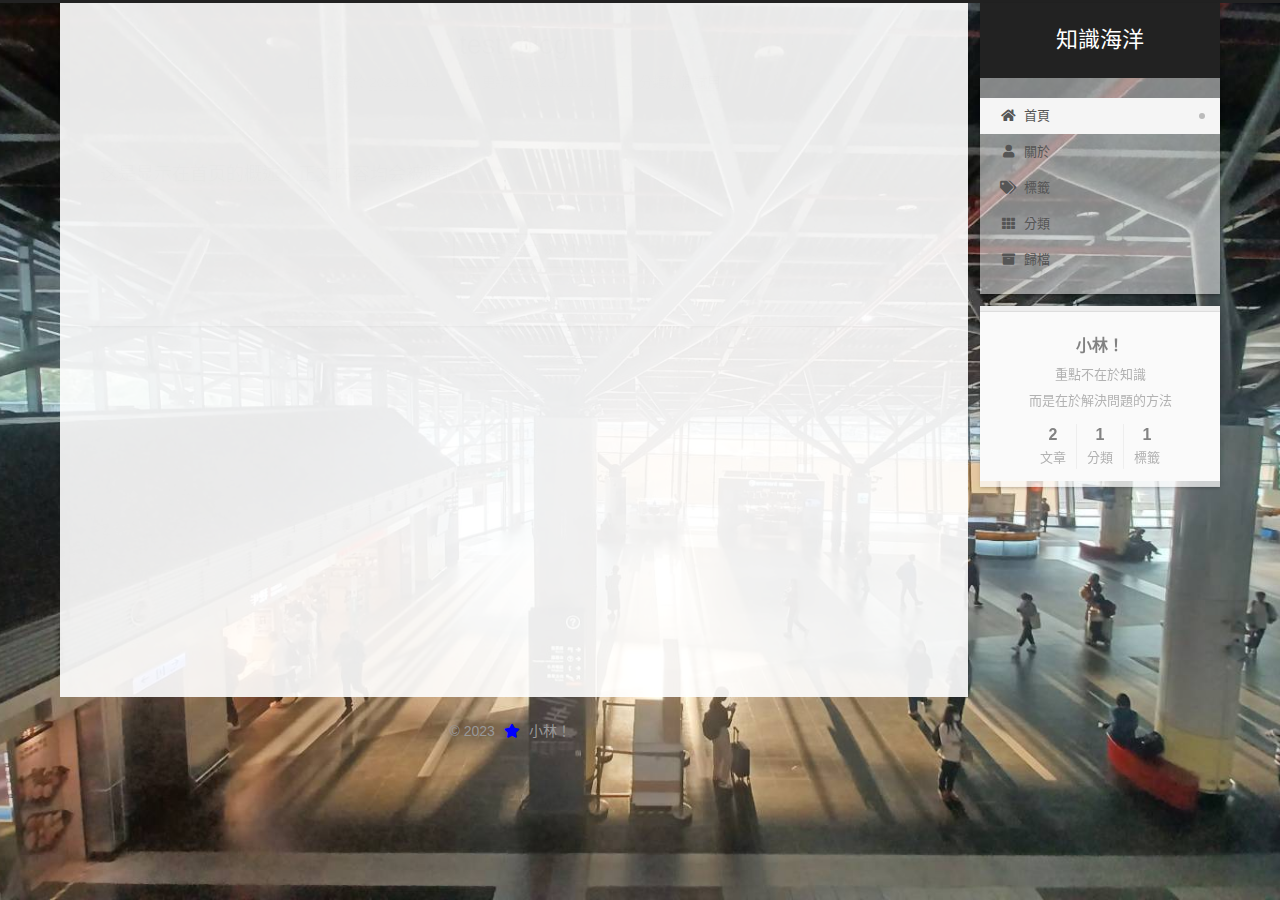
==== commit 507f3257: "Site updated: 2023-12-13 00:08:58" ====
--- a/index.html
+++ b/index.html
@@ -1,5 +1,5 @@
 <!DOCTYPE html>
-<html lang="en">
+<html lang="zh-TW">
 <head>
   <meta charset="UTF-8">
 <meta name="viewport" content="width=device-width, initial-scale=1, maximum-scale=2">
@@ -17,14 +17,16 @@
 
 <script id="hexo-configurations">
     var NexT = window.NexT || {};
-    var CONFIG = {"hostname":"example.com","root":"/","scheme":"Muse","version":"7.8.0","exturl":false,"sidebar":{"position":"left","display":"post","padding":18,"offset":12,"onmobile":false},"copycode":{"enable":false,"show_result":false,"style":null},"back2top":{"enable":true,"sidebar":false,"scrollpercent":false},"bookmark":{"enable":false,"color":"#222","save":"auto"},"fancybox":false,"mediumzoom":false,"lazyload":false,"pangu":false,"comments":{"style":"tabs","active":null,"storage":true,"lazyload":false,"nav":null},"algolia":{"hits":{"per_page":10},"labels":{"input_placeholder":"Search for Posts","hits_empty":"We didn't find any results for the search: ${query}","hits_stats":"${hits} results found in ${time} ms"}},"localsearch":{"enable":false,"trigger":"auto","top_n_per_article":1,"unescape":false,"preload":false},"motion":{"enable":true,"async":false,"transition":{"post_block":"fadeIn","post_header":"slideDownIn","post_body":"slideDownIn","coll_header":"slideLeftIn","sidebar":"slideUpIn"}}};
+    var CONFIG = {"hostname":"example.com","root":"/","scheme":"Gemini","version":"7.8.0","exturl":false,"sidebar":{"position":"right","display":"post","padding":18,"offset":12,"onmobile":false},"copycode":{"enable":false,"show_result":false,"style":null},"back2top":{"enable":true,"sidebar":false,"scrollpercent":false},"bookmark":{"enable":false,"color":"#222","save":"auto"},"fancybox":false,"mediumzoom":false,"lazyload":false,"pangu":false,"comments":{"style":"tabs","active":null,"storage":true,"lazyload":false,"nav":null},"algolia":{"hits":{"per_page":10},"labels":{"input_placeholder":"Search for Posts","hits_empty":"We didn't find any results for the search: ${query}","hits_stats":"${hits} results found in ${time} ms"}},"localsearch":{"enable":false,"trigger":"auto","top_n_per_article":1,"unescape":false,"preload":false},"motion":{"enable":true,"async":false,"transition":{"post_block":"fadeIn","post_header":"slideDownIn","post_body":"slideDownIn","coll_header":"slideLeftIn","sidebar":"slideUpIn"}}};
   </script>
 
-  <meta property="og:type" content="website">
-<meta property="og:title" content="程式城市">
+  <meta name="description" content="重點不在於知識而是在於解決問題的方法">
+<meta property="og:type" content="website">
+<meta property="og:title" content="知識海洋">
 <meta property="og:url" content="http://example.com/index.html">
-<meta property="og:site_name" content="程式城市">
-<meta property="og:locale" content="en_US">
+<meta property="og:site_name" content="知識海洋">
+<meta property="og:description" content="重點不在於知識而是在於解決問題的方法">
+<meta property="og:locale" content="zh_TW">
 <meta property="article:author" content="小林！">
 <meta name="twitter:card" content="summary">
 
@@ -37,11 +39,11 @@
     sidebar: "",
     isHome : true,
     isPost : false,
-    lang   : 'en'
+    lang   : 'zh-TW'
   };
 </script>
 
-  <title>程式城市</title>
+  <title>知識海洋</title>
   
 
 
@@ -81,7 +83,7 @@
     <header class="header" itemscope itemtype="http://schema.org/WPHeader">
       <div class="header-inner"><div class="site-brand-container">
   <div class="site-nav-toggle">
-    <div class="toggle" aria-label="Toggle navigation bar">
+    <div class="toggle" aria-label="切換導航欄">
       <span class="toggle-line toggle-line-first"></span>
       <span class="toggle-line toggle-line-middle"></span>
       <span class="toggle-line toggle-line-last"></span>
@@ -92,10 +94,9 @@
 
     <a href="/" class="brand" rel="start">
       <span class="logo-line-before"><i></i></span>
-      <h1 class="site-title">程式城市</h1>
+      <h1 class="site-title">知識海洋</h1>
       <span class="logo-line-after"><i></i></span>
     </a>
-      <p class="site-subtitle" itemprop="description">在充斥著演算法的世界掙扎著</p>
   </div>
 
   <div class="site-nav-right">
@@ -111,12 +112,27 @@
   <ul id="menu" class="main-menu menu">
         <li class="menu-item menu-item-home">
 
-    <a href="/" rel="section"><i class="fa fa-home fa-fw"></i>Home</a>
+    <a href="/" rel="section"><i class="fa fa-home fa-fw"></i>首頁</a>
+
+  </li>
+        <li class="menu-item menu-item-about">
+
+    <a href="/about/" rel="section"><i class="fa fa-user fa-fw"></i>關於</a>
+
+  </li>
+        <li class="menu-item menu-item-tags">
+
+    <a href="/tags/" rel="section"><i class="fa fa-tags fa-fw"></i>標籤</a>
+
+  </li>
+        <li class="menu-item menu-item-categories">
+
+    <a href="/categories/" rel="section"><i class="fa fa-th fa-fw"></i>分類</a>
 
   </li>
         <li class="menu-item menu-item-archives">
 
-    <a href="/archives/" rel="section"><i class="fa fa-archive fa-fw"></i>Archives</a>
+    <a href="/archives/" rel="section"><i class="fa fa-archive fa-fw"></i>歸檔</a>
 
   </li>
   </ul>
@@ -145,17 +161,17 @@
       
   
   
-  <article itemscope itemtype="http://schema.org/Article" class="post-block" lang="en">
+  <article itemscope itemtype="http://schema.org/Article" class="post-block" lang="zh-TW">
     <link itemprop="mainEntityOfPage" href="http://example.com/2023/12/10/test-blog/">
 
     <span hidden itemprop="author" itemscope itemtype="http://schema.org/Person">
       <meta itemprop="image" content="/images/avatar.gif">
       <meta itemprop="name" content="小林！">
-      <meta itemprop="description" content="">
+      <meta itemprop="description" content="重點不在於知識<br>而是在於解決問題的方法">
     </span>
 
     <span hidden itemprop="publisher" itemscope itemtype="http://schema.org/Organization">
-      <meta itemprop="name" content="程式城市">
+      <meta itemprop="name" content="知識海洋">
     </span>
       <header class="post-header">
         <h2 class="post-title" itemprop="name headline">
@@ -168,9 +184,25 @@
               <span class="post-meta-item-icon">
                 <i class="far fa-calendar"></i>
               </span>
-              <span class="post-meta-item-text">Posted on</span>
-
-              <time title="Created: 2023-12-10 21:16:22" itemprop="dateCreated datePublished" datetime="2023-12-10T21:16:22+08:00">2023-12-10</time>
+              <span class="post-meta-item-text">發表於</span>
+
+              <time title="創建時間：2023-12-10 21:16:22" itemprop="dateCreated datePublished" datetime="2023-12-10T21:16:22+08:00">2023-12-10</time>
+            </span>
+              <span class="post-meta-item">
+                <span class="post-meta-item-icon">
+                  <i class="far fa-calendar-check"></i>
+                </span>
+                <span class="post-meta-item-text">更新於</span>
+                <time title="修改時間：2023-12-12 23:32:27" itemprop="dateModified" datetime="2023-12-12T23:32:27+08:00">2023-12-12</time>
+              </span>
+            <span class="post-meta-item">
+              <span class="post-meta-item-icon">
+                <i class="far fa-folder"></i>
+              </span>
+              <span class="post-meta-item-text">分類於</span>
+                <span itemprop="about" itemscope itemtype="http://schema.org/Thing">
+                  <a href="/categories/%E6%B8%AC%E8%A9%A6%E7%94%A8/" itemprop="url" rel="index"><span itemprop="name">測試用</span></a>
+                </span>
             </span>
 
           
@@ -184,7 +216,15 @@
     <div class="post-body" itemprop="articleBody">
 
       
-          
+          <p>这是显示在首页的概述，正文内容均会被隐藏。</p>
+          <!--noindex-->
+            <div class="post-button">
+              <a class="btn" href="/2023/12/10/test-blog/">
+                閱讀全文 &raquo;
+              </a>
+            </div>
+          <!--/noindex-->
+        
       
     </div>
 
@@ -199,11 +239,80 @@
   
   
 
-
-  
-  <nav class="pagination">
-    <span class="page-number current">1</span><a class="page-number" href="/page/2/">2</a><a class="extend next" rel="next" href="/page/2/"><i class="fa fa-angle-right" aria-label="Next page"></i></a>
-  </nav>
+      
+  
+  
+  <article itemscope itemtype="http://schema.org/Article" class="post-block" lang="zh-TW">
+    <link itemprop="mainEntityOfPage" href="http://example.com/2023/12/10/hello-world/">
+
+    <span hidden itemprop="author" itemscope itemtype="http://schema.org/Person">
+      <meta itemprop="image" content="/images/avatar.gif">
+      <meta itemprop="name" content="小林！">
+      <meta itemprop="description" content="重點不在於知識<br>而是在於解決問題的方法">
+    </span>
+
+    <span hidden itemprop="publisher" itemscope itemtype="http://schema.org/Organization">
+      <meta itemprop="name" content="知識海洋">
+    </span>
+      <header class="post-header">
+        <h2 class="post-title" itemprop="name headline">
+          
+            <a href="/2023/12/10/hello-world/" class="post-title-link" itemprop="url">Hello World</a>
+        </h2>
+
+        <div class="post-meta">
+            <span class="post-meta-item">
+              <span class="post-meta-item-icon">
+                <i class="far fa-calendar"></i>
+              </span>
+              <span class="post-meta-item-text">發表於</span>
+
+              <time title="創建時間：2023-12-10 21:14:18" itemprop="dateCreated datePublished" datetime="2023-12-10T21:14:18+08:00">2023-12-10</time>
+            </span>
+              <span class="post-meta-item">
+                <span class="post-meta-item-icon">
+                  <i class="far fa-calendar-check"></i>
+                </span>
+                <span class="post-meta-item-text">更新於</span>
+                <time title="修改時間：2023-12-12 23:27:13" itemprop="dateModified" datetime="2023-12-12T23:27:13+08:00">2023-12-12</time>
+              </span>
+
+          
+
+        </div>
+      </header>
+
+    
+    
+    
+    <div class="post-body" itemprop="articleBody">
+
+      
+          <p>Welcome to <a target="_blank" rel="noopener" href="https://hexo.io/">Hexo</a>! This is your very first post. Check <a target="_blank" rel="noopener" href="https://hexo.io/docs/">documentation</a> for more info. If you get any problems when using Hexo, you can find the answer in <a target="_blank" rel="noopener" href="https://hexo.io/docs/troubleshooting.html">troubleshooting</a> or you can ask me on <a target="_blank" rel="noopener" href="https://github.com/hexojs/hexo/issues">GitHub</a>.</p>
+          <!--noindex-->
+            <div class="post-button">
+              <a class="btn" href="/2023/12/10/hello-world/#more" rel="contents">
+                閱讀全文 &raquo;
+              </a>
+            </div>
+          <!--/noindex-->
+        
+      
+    </div>
+
+    
+    
+    
+      <footer class="post-footer">
+        <div class="post-eof"></div>
+      </footer>
+  </article>
+  
+  
+  
+
+
+  
 
 
 
@@ -246,10 +355,10 @@
 
       <ul class="sidebar-nav motion-element">
         <li class="sidebar-nav-toc">
-          Table of Contents
+          文章目錄
         </li>
         <li class="sidebar-nav-overview">
-          Overview
+          本站概要
         </li>
       </ul>
 
@@ -261,7 +370,7 @@
       <div class="site-overview-wrap sidebar-panel">
         <div class="site-author motion-element" itemprop="author" itemscope itemtype="http://schema.org/Person">
   <p class="site-author-name" itemprop="name">小林！</p>
-  <div class="site-description" itemprop="description"></div>
+  <div class="site-description" itemprop="description">重點不在於知識<br>而是在於解決問題的方法</div>
 </div>
 <div class="site-state-wrap motion-element">
   <nav class="site-state">
@@ -269,8 +378,20 @@
           <a href="/archives/">
         
           <span class="site-state-item-count">2</span>
-          <span class="site-state-item-name">posts</span>
+          <span class="site-state-item-name">文章</span>
         </a>
+      </div>
+      <div class="site-state-item site-state-categories">
+            <a href="/categories/">
+          
+        <span class="site-state-item-count">1</span>
+        <span class="site-state-item-name">分類</span></a>
+      </div>
+      <div class="site-state-item site-state-tags">
+            <a href="/tags/">
+          
+        <span class="site-state-item-count">1</span>
+        <span class="site-state-item-name">標籤</span></a>
       </div>
   </nav>
 </div>
@@ -298,12 +419,10 @@
   &copy; 
   <span itemprop="copyrightYear">2023</span>
   <span class="with-love">
-    <i class="fa fa-heart"></i>
+    <i class="fa fa-star"></i>
   </span>
   <span class="author" itemprop="copyrightHolder">小林！</span>
 </div>
-  <div class="powered-by">Powered by <a href="https://hexo.io/" class="theme-link" rel="noopener" target="_blank">Hexo</a> & <a href="https://muse.theme-next.org/" class="theme-link" rel="noopener" target="_blank">NexT.Muse</a>
-  </div>
 
         
 
@@ -328,7 +447,7 @@
 <script src="/js/motion.js"></script>
 
 
-<script src="/js/schemes/muse.js"></script>
+<script src="/js/schemes/pisces.js"></script>
 
 
 <script src="/js/next-boot.js"></script>
--- a/css/main.css
+++ b/css/main.css
@@ -1,5 +1,5 @@
 :root {
-  --body-bg-color: #fff;
+  --body-bg-color: #eee;
   --content-bg-color: #fff;
   --card-bg-color: #f5f5f5;
   --text-color: #555;
@@ -11,40 +11,12 @@
   --table-row-odd-bg-color: #f9f9f9;
   --table-row-hover-bg-color: #f5f5f5;
   --menu-item-bg-color: #f5f5f5;
-  --btn-default-bg: #222;
-  --btn-default-color: #fff;
-  --btn-default-border-color: #222;
-  --btn-default-hover-bg: #fff;
-  --btn-default-hover-color: #222;
+  --btn-default-bg: #fff;
+  --btn-default-color: #555;
+  --btn-default-border-color: #555;
+  --btn-default-hover-bg: #222;
+  --btn-default-hover-color: #fff;
   --btn-default-hover-border-color: #222;
-}
-@media (prefers-color-scheme: dark) {
-  :root {
-    --body-bg-color: #282828;
-    --content-bg-color: #333;
-    --card-bg-color: #555;
-    --text-color: #ccc;
-    --blockquote-color: #bbb;
-    --link-color: #ccc;
-    --link-hover-color: #eee;
-    --brand-color: #ddd;
-    --brand-hover-color: #ddd;
-    --table-row-odd-bg-color: #282828;
-    --table-row-hover-bg-color: #363636;
-    --menu-item-bg-color: #555;
-    --btn-default-bg: #222;
-    --btn-default-color: #ccc;
-    --btn-default-border-color: #555;
-    --btn-default-hover-bg: #666;
-    --btn-default-hover-color: #ccc;
-    --btn-default-hover-border-color: #666;
-  }
-  img {
-    opacity: 0.75;
-  }
-  img:hover {
-    opacity: 0.9;
-  }
 }
 html {
   line-height: 1.15; /* 1 */
@@ -342,7 +314,7 @@
 .btn {
   background: var(--btn-default-bg);
   border: 2px solid var(--btn-default-border-color);
-  border-radius: 0;
+  border-radius: 2px;
   color: var(--btn-default-color);
   display: inline-block;
   font-size: 0.875em;
@@ -384,31 +356,28 @@
   margin-top: 3px;
 }
 .toggle.toggle-arrow .toggle-line-first {
-  left: 50%;
   top: 2px;
+  transform: rotate(-45deg);
+  width: 50%;
+}
+.toggle.toggle-arrow .toggle-line-middle {
+  width: 90%;
+}
+.toggle.toggle-arrow .toggle-line-last {
+  top: -2px;
   transform: rotate(45deg);
   width: 50%;
 }
-.toggle.toggle-arrow .toggle-line-middle {
-  left: 2px;
-  width: 90%;
-}
-.toggle.toggle-arrow .toggle-line-last {
-  left: 50%;
-  top: -2px;
+.toggle.toggle-close .toggle-line-first {
+  top: 5px;
   transform: rotate(-45deg);
-  width: 50%;
-}
-.toggle.toggle-close .toggle-line-first {
-  transform: rotate(-45deg);
-  top: 5px;
 }
 .toggle.toggle-close .toggle-line-middle {
   opacity: 0;
 }
 .toggle.toggle-close .toggle-line-last {
+  top: -5px;
   transform: rotate(45deg);
-  top: -5px;
 }
 .highlight,
 pre {
@@ -949,16 +918,16 @@
 }
 .main-inner {
   margin: 0 auto;
-  width: 700px;
+  width: calc(100% - 20px);
 }
 @media (min-width: 1200px) {
   .main-inner {
-    width: 800px;
+    width: 1160px;
   }
 }
 @media (min-width: 1600px) {
   .main-inner {
-    width: 900px;
+    width: 73%;
   }
 }
 @media (max-width: 767px) {
@@ -971,16 +940,16 @@
 }
 .header-inner {
   margin: 0 auto;
-  width: 700px;
+  width: calc(100% - 20px);
 }
 @media (min-width: 1200px) {
   .header-inner {
-    width: 800px;
+    width: 1160px;
   }
 }
 @media (min-width: 1600px) {
   .header-inner {
-    width: 900px;
+    width: 73%;
   }
 }
 .site-brand-container {
@@ -1019,7 +988,7 @@
   margin: 0;
 }
 .site-subtitle {
-  color: #999;
+  color: #ddd;
   font-size: 0.8125em;
   margin: 10px 0;
 }
@@ -1164,22 +1133,22 @@
   display: inline-block;
 }
 .site-author-image {
-  border: 2px solid #333;
+  border: 1px solid #eee;
   display: block;
   margin: 0 auto;
-  max-width: 96px;
+  max-width: 120px;
   padding: 2px;
 }
 .site-author-name {
-  color: #f5f5f5;
-  font-weight: normal;
-  margin: 5px 0 0;
+  color: var(--text-color);
+  font-weight: 600;
+  margin: 0;
   text-align: center;
 }
 .site-description {
   color: #999;
-  font-size: 1em;
-  margin-top: 5px;
+  font-size: 0.8125em;
+  margin-top: 0;
   text-align: center;
 }
 .links-of-author {
@@ -1196,7 +1165,7 @@
 }
 .links-of-author a::before,
 .links-of-author span.exturl::before {
-  background: #f79695;
+  background: #fff;
   border-radius: 50%;
   content: ' ';
   display: inline-block;
@@ -1274,7 +1243,7 @@
 }
 .sidebar-nav li {
   border-bottom: 1px solid transparent;
-  color: #666;
+  color: var(--text-color);
   cursor: pointer;
   display: inline-block;
   font-size: 0.875em;
@@ -1283,14 +1252,14 @@
   margin-left: 10px;
 }
 .sidebar-nav li:hover {
-  color: #f5f5f5;
+  color: #fc6423;
 }
 .sidebar-nav .sidebar-nav-active {
-  border-bottom-color: #87daff;
-  color: #87daff;
+  border-bottom-color: #fc6423;
+  color: #fc6423;
 }
 .sidebar-nav .sidebar-nav-active:hover {
-  color: #87daff;
+  color: #fc6423;
 }
 .sidebar-panel {
   display: none;
@@ -1319,7 +1288,7 @@
   }
 }
 .sidebar-toggle:hover .toggle-line {
-  background: #87daff;
+  background: #fc6423;
 }
 .post-toc {
   font-size: 0.875em;
@@ -1358,14 +1327,14 @@
   display: block;
 }
 .post-toc .nav .active > a {
-  border-bottom-color: #87daff;
-  color: #87daff;
+  border-bottom-color: #fc6423;
+  color: #fc6423;
 }
 .post-toc .nav .active-current > a {
-  color: #87daff;
+  color: #fc6423;
 }
 .post-toc .nav .active-current > a:hover {
-  color: #87daff;
+  color: #fc6423;
 }
 .site-state {
   display: flex;
@@ -1380,20 +1349,20 @@
   padding: 0 15px;
 }
 .site-state-item:not(:first-child) {
-  border-left: 1px solid #333;
+  border-left: 1px solid #eee;
 }
 .site-state-item a {
   border-bottom: none;
 }
 .site-state-item-count {
   display: block;
-  font-size: 1.25em;
+  font-size: 1em;
   font-weight: 600;
   text-align: center;
 }
 .site-state-item-name {
-  color: inherit;
-  font-size: 0.875em;
+  color: #999;
+  font-size: 0.8125em;
 }
 .footer {
   color: #999;
@@ -1410,16 +1379,16 @@
   box-sizing: border-box;
   margin: 0 auto;
   text-align: center;
-  width: 700px;
+  width: calc(100% - 20px);
 }
 @media (min-width: 1200px) {
   .footer-inner {
-    width: 800px;
+    width: 1160px;
   }
 }
 @media (min-width: 1600px) {
   .footer-inner {
-    width: 900px;
+    width: 73%;
   }
 }
 .languages {
@@ -1439,7 +1408,7 @@
   width: 100%;
 }
 .with-love {
-  color: #ff0000;
+  color: #0000ff;
   display: inline-block;
   margin: 0 5px;
 }
@@ -1517,7 +1486,7 @@
   color: #fff;
   cursor: pointer;
   left: 30px;
-  opacity: 1;
+  opacity: 0.6;
   padding: 0 6px;
   position: fixed;
   transition-property: bottom;
@@ -1528,10 +1497,10 @@
   display: none;
 }
 .back-to-top:hover {
-  color: #87daff;
+  color: #fc6423;
 }
 .back-to-top.back-to-top-on {
-  bottom: 19px;
+  bottom: 30px;
 }
 @media (max-width: 991px) {
   .back-to-top {
@@ -2169,153 +2138,423 @@
 .tag-cloud a:hover {
   color: var(--link-hover-color) !important;
 }
-@media (max-width: 767px) {
-  .header-inner,
-  .main-inner,
+.header {
+  margin: 0 auto;
+  position: relative;
+  width: calc(100% - 20px);
+}
+@media (min-width: 1200px) {
+  .header {
+    width: 1160px;
+  }
+}
+@media (min-width: 1600px) {
+  .header {
+    width: 73%;
+  }
+}
+@media (max-width: 991px) {
+  .header {
+    width: auto;
+  }
+}
+.header-inner {
+  background: var(--content-bg-color);
+  border-radius: initial;
+  box-shadow: 0 2px 2px 0 rgba(0,0,0,0.12), 0 3px 1px -2px rgba(0,0,0,0.06), 0 1px 5px 0 rgba(0,0,0,0.12);
+  overflow: hidden;
+  padding: 0;
+  position: absolute;
+  top: 0;
+  width: 240px;
+}
+@media (min-width: 1200px) {
+  .header-inner {
+    width: 240px;
+  }
+}
+@media (max-width: 991px) {
+  .header-inner {
+    border-radius: initial;
+    position: relative;
+    width: auto;
+  }
+}
+.main-inner {
+  align-items: flex-start;
+  display: flex;
+  justify-content: space-between;
+}
+@media (max-width: 991px) {
+  .main-inner {
+    width: auto;
+  }
+}
+.content-wrap {
+  background: var(--content-bg-color);
+  border-radius: initial;
+  box-shadow: 0 2px 2px 0 rgba(0,0,0,0.12), 0 3px 1px -2px rgba(0,0,0,0.06), 0 1px 5px 0 rgba(0,0,0,0.12);
+  box-sizing: border-box;
+  padding: 40px;
+  width: calc(100% - 252px);
+}
+@media (max-width: 991px) {
+  .content-wrap {
+    border-radius: initial;
+    padding: 20px;
+    width: 100%;
+  }
+}
+.header-inner {
+  right: 0;
+}
+.book-mark-link {
+  left: 30px;
+}
+.footer-inner {
+  padding-right: 260px;
+}
+@media (max-width: 991px) {
   .footer-inner {
+    padding-left: 0;
+    padding-right: 0;
     width: auto;
   }
 }
-.header-inner {
-  padding-top: 100px;
-}
-@media (max-width: 767px) {
-  .header-inner {
-    padding-top: 50px;
-  }
-}
-.main-inner {
-  padding-bottom: 60px;
-}
-.content {
-  padding-top: 70px;
-}
-@media (max-width: 767px) {
-  .content {
-    padding-top: 35px;
-  }
-}
-embed {
+.site-brand-container {
+  background: #222;
+}
+@media (max-width: 991px) {
+  .site-brand-container {
+    box-shadow: 0 0 16px rgba(0,0,0,0.5);
+  }
+}
+.site-meta {
+  padding: 20px 0;
+}
+.brand {
+  padding: 0;
+}
+.site-subtitle {
+  margin: 10px 10px 0;
+}
+.custom-logo-image {
+  margin-top: 20px;
+}
+@media (max-width: 991px) {
+  .custom-logo-image {
+    display: none;
+  }
+}
+@media (min-width: 768px) and (max-width: 991px) {
+  .site-nav-toggle,
+  .site-nav-right {
+    display: flex;
+    flex-direction: column;
+    justify-content: center;
+  }
+}
+.site-nav-toggle .toggle,
+.site-nav-right .toggle {
+  color: #fff;
+}
+.site-nav-toggle .toggle .toggle-line,
+.site-nav-right .toggle .toggle-line {
+  background: #fff;
+}
+@media (min-width: 768px) and (max-width: 991px) {
+  .site-nav {
+    display: none;
+  }
+}
+.menu .menu-item {
   display: block;
-  margin: 0 auto 25px auto;
-}
-.custom-logo .site-meta-headline {
-  text-align: center;
-}
-.custom-logo .site-title {
-  color: #222;
-  margin: 10px auto 0;
-}
-.custom-logo .site-title a {
-  border: 0;
-}
-.custom-logo-image {
-  background: #fff;
-  margin: 0 auto;
-  max-width: 150px;
-  padding: 5px;
-}
-.brand {
-  background: var(--btn-default-bg);
-}
-@media (max-width: 767px) {
-  .site-nav {
-    border-bottom: 1px solid #ddd;
-    border-top: 1px solid #ddd;
-    left: 0;
-    margin: 0;
-    padding: 0;
-    width: 100%;
-  }
-}
-@media (max-width: 767px) {
-  .menu {
-    text-align: left;
-  }
-}
-.menu-item-active a,
-.menu .menu-item a:hover,
-.menu .menu-item span.exturl:hover {
-  background: transparent;
-  border-bottom: 1px solid var(--link-hover-color) !important;
-}
-@media (max-width: 767px) {
-  .menu-item-active a,
-  .menu .menu-item a:hover,
-  .menu .menu-item span.exturl:hover {
-    border-bottom: 1px dotted #ddd !important;
-  }
-}
-@media (max-width: 767px) {
-  .menu .menu-item {
-    margin: 0 10px;
-  }
+  margin: 0;
 }
 .menu .menu-item a,
 .menu .menu-item span.exturl {
-  border-bottom: 1px solid transparent;
-}
-@media (max-width: 767px) {
-  .menu .menu-item a,
-  .menu .menu-item span.exturl {
-    padding: 5px 10px;
-  }
-}
-@media (min-width: 768px) {
-  .menu .menu-item .fa,
-  .menu .menu-item .fab,
-  .menu .menu-item .far,
-  .menu .menu-item .fas {
-    display: block;
-    line-height: 2;
-    margin-right: 0;
-    width: 100%;
+  padding: 5px 20px;
+  position: relative;
+  text-align: left;
+  transition-property: background-color;
+}
+@media (max-width: 991px) {
+  .menu .menu-item.menu-item-search {
+    display: none;
   }
 }
 .menu .menu-item .badge {
-  background: #eee;
-  padding: 1px 4px;
+  background: #ccc;
+  border-radius: 10px;
+  color: #fff;
+  float: right;
+  padding: 2px 5px;
+  text-shadow: 1px 1px 0 rgba(0,0,0,0.1);
+  vertical-align: middle;
+}
+.main-menu .menu-item-active a::after {
+  background: #bbb;
+  border-radius: 50%;
+  content: ' ';
+  height: 6px;
+  margin-top: -3px;
+  position: absolute;
+  right: 15px;
+  top: 50%;
+  width: 6px;
 }
 .sub-menu {
-  margin: 10px 0;
+  background: var(--content-bg-color);
+  border-bottom: 1px solid #ddd;
+  margin: 0;
+  padding: 6px 0;
 }
 .sub-menu .menu-item {
   display: inline-block;
 }
+.sub-menu .menu-item a,
+.sub-menu .menu-item span.exturl {
+  background: transparent;
+  margin: 5px 10px;
+  padding: initial;
+}
+.sub-menu .menu-item a:hover,
+.sub-menu .menu-item span.exturl:hover {
+  background: transparent;
+  color: #fc6423;
+}
+.sub-menu .menu-item-active a {
+  border-bottom-color: #fc6423;
+  color: #fc6423;
+}
+.sub-menu .menu-item-active a:hover {
+  border-bottom-color: #fc6423;
+}
 .sidebar {
-  left: -320px;
-}
-.sidebar.sidebar-active {
-  left: 0;
-}
-.sidebar {
-  width: 320px;
-  z-index: 1200;
-  transition-delay: 0s;
-  transition-duration: 0.2s;
-  transition-timing-function: ease-out;
-}
-.sidebar a,
-.sidebar span.exturl {
-  border-bottom-color: #555;
-  color: #999;
-}
-.sidebar a:hover,
-.sidebar span.exturl:hover {
-  border-bottom-color: #eee;
-  color: #eee;
-}
-.links-of-blogroll-item {
-  padding: 2px 10px;
-}
-.links-of-blogroll-item a,
-.links-of-blogroll-item span.exturl {
+  background: var(--body-bg-color);
+  box-shadow: none;
+  margin-top: 100%;
+  position: static;
+  width: 240px;
+}
+@media (max-width: 991px) {
+  .sidebar {
+    display: none;
+  }
+}
+.sidebar-toggle {
+  display: none;
+}
+.sidebar-inner {
+  background: var(--content-bg-color);
+  border-radius: initial;
+  box-shadow: 0 2px 2px 0 rgba(0,0,0,0.12), 0 3px 1px -2px rgba(0,0,0,0.06), 0 1px 5px 0 rgba(0,0,0,0.12), 0 -1px 0.5px 0 rgba(0,0,0,0.09);
+  box-sizing: border-box;
+  color: var(--text-color);
+  width: 240px;
+  opacity: 0;
+}
+.sidebar-inner.affix {
+  position: fixed;
+  top: 12px;
+}
+.sidebar-inner.affix-bottom {
+  position: absolute;
+}
+.site-state-item {
+  padding: 0 10px;
+}
+.sidebar-button {
+  border-bottom: 1px dotted #ccc;
+  border-top: 1px dotted #ccc;
+  margin-top: 10px;
+  text-align: center;
+}
+.sidebar-button a {
+  border: 0;
+  color: #fc6423;
+  display: block;
+}
+.sidebar-button a:hover {
+  background: none;
+  border: 0;
+  color: #e34603;
+}
+.sidebar-button a:hover .fa,
+.sidebar-button a:hover .fab,
+.sidebar-button a:hover .far,
+.sidebar-button a:hover .fas {
+  color: #e34603;
+}
+.links-of-author {
+  display: flex;
+  flex-wrap: wrap;
+  margin-top: 10px;
+  justify-content: center;
+}
+.links-of-author-item {
+  margin: 5px 0 0;
+  width: 50%;
+}
+.links-of-author-item a,
+.links-of-author-item span.exturl {
   box-sizing: border-box;
   display: inline-block;
-  max-width: 280px;
+  margin-bottom: 0;
+  margin-right: 0;
+  max-width: 216px;
   overflow: hidden;
+  padding: 0 5px;
   text-overflow: ellipsis;
   white-space: nowrap;
+}
+.links-of-author-item a,
+.links-of-author-item span.exturl {
+  border-bottom: none;
+  display: block;
+  text-decoration: none;
+}
+.links-of-author-item a::before,
+.links-of-author-item span.exturl::before {
+  display: none;
+}
+.links-of-author-item a:hover,
+.links-of-author-item span.exturl:hover {
+  background: var(--body-bg-color);
+  border-radius: 4px;
+}
+.links-of-author-item .fa,
+.links-of-author-item .fab,
+.links-of-author-item .far,
+.links-of-author-item .fas {
+  margin-right: 2px;
+}
+.links-of-blogroll-item {
+  padding: 0;
+}
+.content-wrap {
+  background: initial;
+  box-shadow: initial;
+  padding: initial;
+}
+.post-block {
+  background: var(--content-bg-color);
+  border-radius: initial;
+  box-shadow: 0 2px 2px 0 rgba(0,0,0,0.12), 0 3px 1px -2px rgba(0,0,0,0.06), 0 1px 5px 0 rgba(0,0,0,0.12);
+  padding: 40px;
+}
+.post-block + .post-block {
+  border-radius: initial;
+  box-shadow: 0 2px 2px 0 rgba(0,0,0,0.12), 0 3px 1px -2px rgba(0,0,0,0.06), 0 1px 5px 0 rgba(0,0,0,0.12), 0 -1px 0.5px 0 rgba(0,0,0,0.09);
+  margin-top: 12px;
+}
+.comments {
+  background: var(--content-bg-color);
+  border-radius: initial;
+  box-shadow: 0 2px 2px 0 rgba(0,0,0,0.12), 0 3px 1px -2px rgba(0,0,0,0.06), 0 1px 5px 0 rgba(0,0,0,0.12), 0 -1px 0.5px 0 rgba(0,0,0,0.09);
+  margin-top: 12px;
+  padding: 40px;
+}
+.tabs-comment {
+  margin-top: 1em;
+}
+.content {
+  padding-top: initial;
+}
+.post-eof {
+  display: none;
+}
+.pagination {
+  background: var(--content-bg-color);
+  border-radius: initial;
+  border-top: initial;
+  box-shadow: 0 2px 2px 0 rgba(0,0,0,0.12), 0 3px 1px -2px rgba(0,0,0,0.06), 0 1px 5px 0 rgba(0,0,0,0.12), 0 -1px 0.5px 0 rgba(0,0,0,0.09);
+  margin: 12px 0 0;
+  padding: 10px 0 10px;
+}
+.pagination .prev,
+.pagination .next,
+.pagination .page-number {
+  margin-bottom: initial;
+  top: initial;
+}
+.main {
+  padding-bottom: initial;
+}
+.footer {
+  bottom: auto;
+}
+.sub-menu {
+  border-bottom: initial;
+  box-shadow: 0 2px 2px 0 rgba(0,0,0,0.12), 0 3px 1px -2px rgba(0,0,0,0.06), 0 1px 5px 0 rgba(0,0,0,0.12);
+}
+.sub-menu + .content .post-block {
+  box-shadow: 0 2px 2px 0 rgba(0,0,0,0.12), 0 3px 1px -2px rgba(0,0,0,0.06), 0 1px 5px 0 rgba(0,0,0,0.12), 0 -1px 0.5px 0 rgba(0,0,0,0.09);
+  margin-top: 12px;
+}
+@media (min-width: 768px) and (max-width: 991px) {
+  .sub-menu + .content .post-block {
+    margin-top: 10px;
+  }
+}
+@media (max-width: 767px) {
+  .sub-menu + .content .post-block {
+    margin-top: 8px;
+  }
+}
+.post-body h1,
+.post-body h2 {
+  border-bottom: 1px solid #eee;
+}
+.post-body h3 {
+  border-bottom: 1px dotted #eee;
+}
+@media (min-width: 768px) and (max-width: 991px) {
+  .content-wrap {
+    padding: 10px;
+  }
+  .posts-expand .post-button {
+    margin-top: 20px;
+  }
+  .post-block {
+    border-radius: initial;
+    box-shadow: 0 2px 2px 0 rgba(0,0,0,0.12), 0 3px 1px -2px rgba(0,0,0,0.06), 0 1px 5px 0 rgba(0,0,0,0.12), 0 -1px 0.5px 0 rgba(0,0,0,0.09);
+    padding: 20px;
+  }
+  .post-block + .post-block {
+    margin-top: 10px;
+  }
+  .comments {
+    margin-top: 10px;
+    padding: 10px 20px;
+  }
+  .pagination {
+    margin: 10px 0 0;
+  }
+}
+@media (max-width: 767px) {
+  .content-wrap {
+    padding: 8px;
+  }
+  .posts-expand .post-button {
+    margin: 12px 0;
+  }
+  .post-block {
+    border-radius: initial;
+    box-shadow: 0 2px 2px 0 rgba(0,0,0,0.12), 0 3px 1px -2px rgba(0,0,0,0.06), 0 1px 5px 0 rgba(0,0,0,0.12), 0 -1px 0.5px 0 rgba(0,0,0,0.09);
+    min-height: auto;
+    padding: 12px;
+  }
+  .post-block + .post-block {
+    margin-top: 8px;
+  }
+  .comments {
+    margin-top: 8px;
+    padding: 10px 12px;
+  }
+  .pagination {
+    margin: 8px 0 0;
+  }
 }
 body {
   background: url("/images/1427.jpg");
@@ -2324,3 +2563,9 @@
   background-size: cover;
   background-position: 50% 50%;
 }
+div.content-wrap {
+  background-color: rgba(255,255,255,0.9);
+}
+div.header-inner {
+  background-color: rgba(255,255,255,0.5);
+}
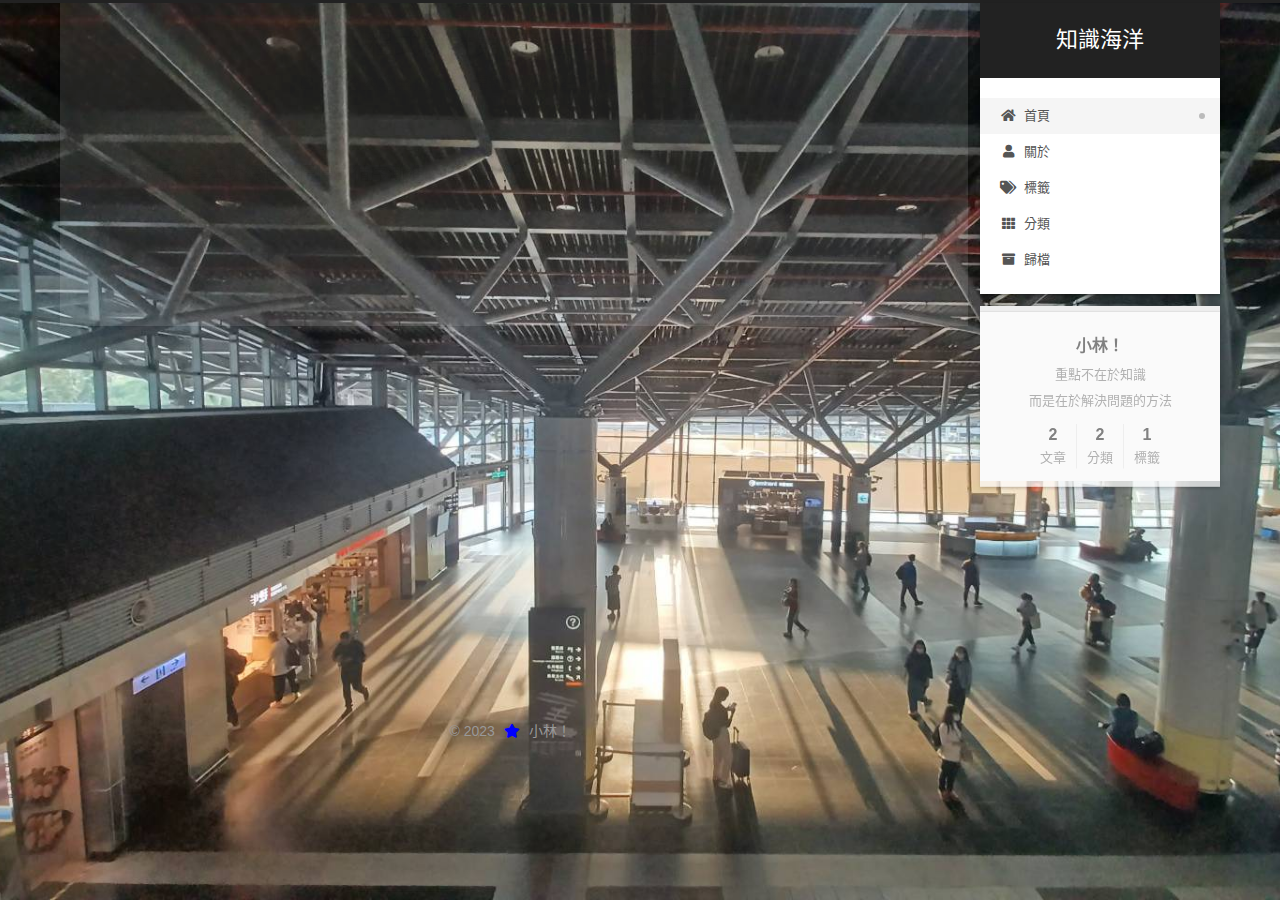
==== commit 449da084: "Site updated: 2023-12-18 22:38:07" ====
--- a/index.html
+++ b/index.html
@@ -176,7 +176,7 @@
       <header class="post-header">
         <h2 class="post-title" itemprop="name headline">
           
-            <a href="/2023/12/10/test-blog/" class="post-title-link" itemprop="url">test_blog</a>
+            <a href="/2023/12/10/test-blog/" class="post-title-link" itemprop="url">程式設計第0章-基本介紹</a>
         </h2>
 
         <div class="post-meta">
@@ -193,7 +193,7 @@
                   <i class="far fa-calendar-check"></i>
                 </span>
                 <span class="post-meta-item-text">更新於</span>
-                <time title="修改時間：2023-12-12 23:32:27" itemprop="dateModified" datetime="2023-12-12T23:32:27+08:00">2023-12-12</time>
+                <time title="修改時間：2023-12-18 22:34:18" itemprop="dateModified" datetime="2023-12-18T22:34:18+08:00">2023-12-18</time>
               </span>
             <span class="post-meta-item">
               <span class="post-meta-item-icon">
@@ -201,7 +201,7 @@
               </span>
               <span class="post-meta-item-text">分類於</span>
                 <span itemprop="about" itemscope itemtype="http://schema.org/Thing">
-                  <a href="/categories/%E6%B8%AC%E8%A9%A6%E7%94%A8/" itemprop="url" rel="index"><span itemprop="name">測試用</span></a>
+                  <a href="/categories/%E7%A8%8B%E5%BC%8F%E8%A8%AD%E8%A8%88/" itemprop="url" rel="index"><span itemprop="name">程式設計</span></a>
                 </span>
             </span>
 
@@ -216,7 +216,7 @@
     <div class="post-body" itemprop="articleBody">
 
       
-          <p>这是显示在首页的概述，正文内容均会被隐藏。</p>
+          <p>萬事都是從基本功練起，慢慢的循序漸進，任何事都一樣。</p>
           <!--noindex-->
             <div class="post-button">
               <a class="btn" href="/2023/12/10/test-blog/">
@@ -384,7 +384,7 @@
       <div class="site-state-item site-state-categories">
             <a href="/categories/">
           
-        <span class="site-state-item-count">1</span>
+        <span class="site-state-item-count">2</span>
         <span class="site-state-item-name">分類</span></a>
       </div>
       <div class="site-state-item site-state-tags">
--- a/css/main.css
+++ b/css/main.css
@@ -1165,7 +1165,7 @@
 }
 .links-of-author a::before,
 .links-of-author span.exturl::before {
-  background: #fff;
+  background: #1ccd39;
   border-radius: 50%;
   content: ' ';
   display: inline-block;
@@ -2563,9 +2563,3 @@
   background-size: cover;
   background-position: 50% 50%;
 }
-div.content-wrap {
-  background-color: rgba(255,255,255,0.9);
-}
-div.header-inner {
-  background-color: rgba(255,255,255,0.5);
-}
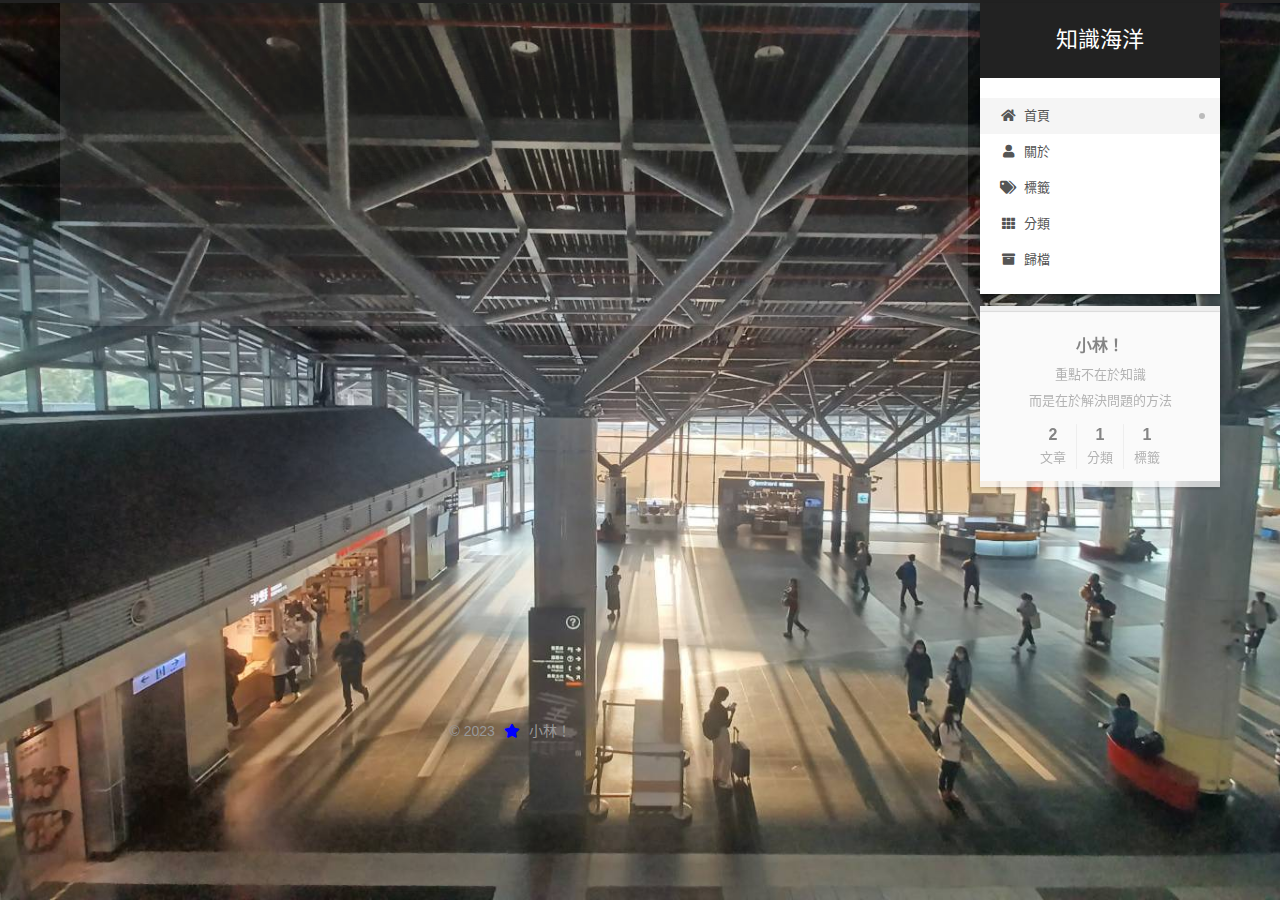
==== commit 93f3ad83: "Site updated: 2023-12-18 22:41:46" ====
--- a/index.html
+++ b/index.html
@@ -193,7 +193,7 @@
                   <i class="far fa-calendar-check"></i>
                 </span>
                 <span class="post-meta-item-text">更新於</span>
-                <time title="修改時間：2023-12-18 22:34:18" itemprop="dateModified" datetime="2023-12-18T22:34:18+08:00">2023-12-18</time>
+                <time title="修改時間：2023-12-18 22:41:23" itemprop="dateModified" datetime="2023-12-18T22:41:23+08:00">2023-12-18</time>
               </span>
             <span class="post-meta-item">
               <span class="post-meta-item-icon">
@@ -384,7 +384,7 @@
       <div class="site-state-item site-state-categories">
             <a href="/categories/">
           
-        <span class="site-state-item-count">2</span>
+        <span class="site-state-item-count">1</span>
         <span class="site-state-item-name">分類</span></a>
       </div>
       <div class="site-state-item site-state-tags">
--- a/css/main.css
+++ b/css/main.css
@@ -1165,7 +1165,7 @@
 }
 .links-of-author a::before,
 .links-of-author span.exturl::before {
-  background: #1ccd39;
+  background: #85e855;
   border-radius: 50%;
   content: ' ';
   display: inline-block;
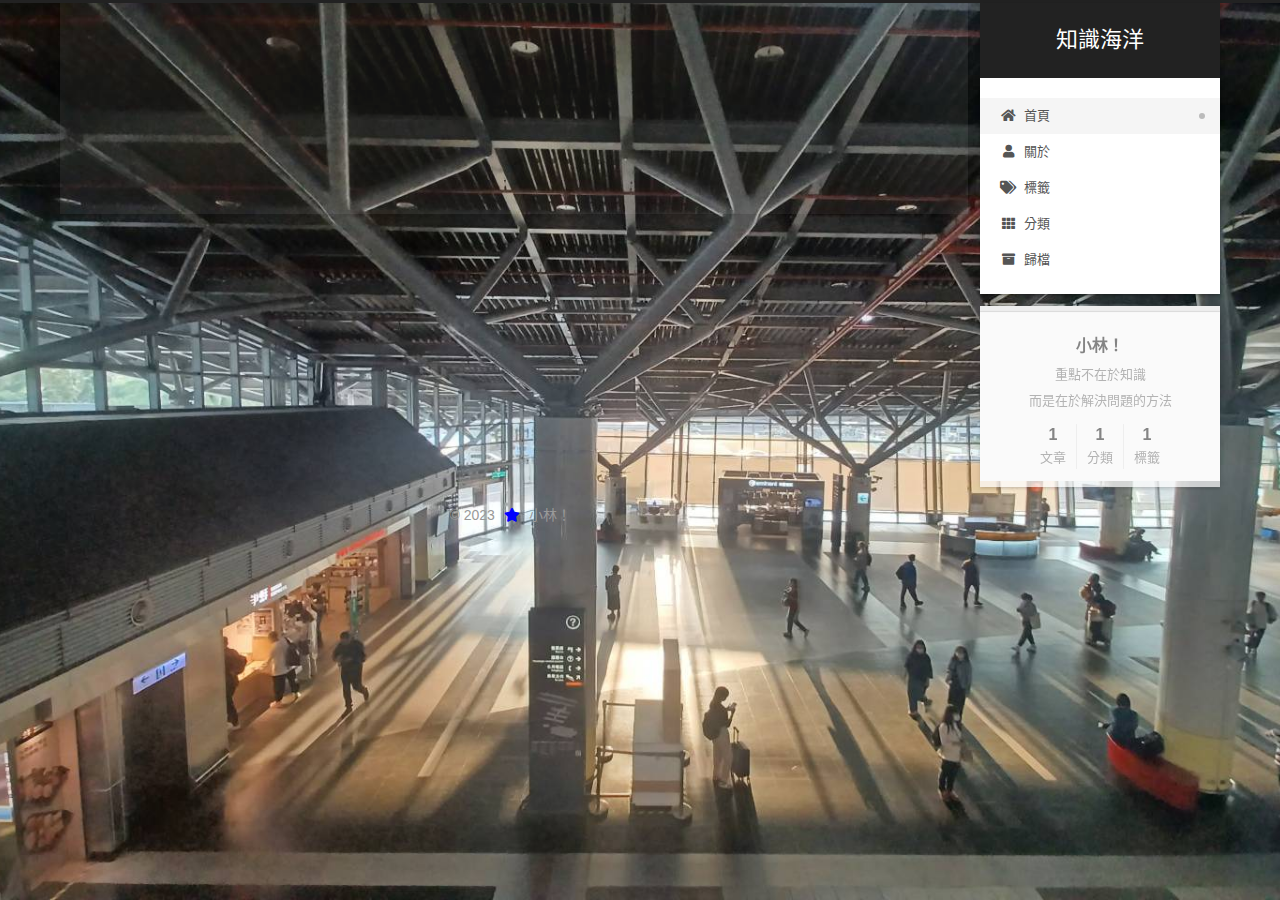
==== commit d450699b: "Site updated: 2023-12-27 23:06:14" ====
--- a/index.html
+++ b/index.html
@@ -162,7 +162,7 @@
   
   
   <article itemscope itemtype="http://schema.org/Article" class="post-block" lang="zh-TW">
-    <link itemprop="mainEntityOfPage" href="http://example.com/2023/12/10/test-blog/">
+    <link itemprop="mainEntityOfPage" href="http://example.com/2023/12/27/nothing/">
 
     <span hidden itemprop="author" itemscope itemtype="http://schema.org/Person">
       <meta itemprop="image" content="/images/avatar.gif">
@@ -176,7 +176,7 @@
       <header class="post-header">
         <h2 class="post-title" itemprop="name headline">
           
-            <a href="/2023/12/10/test-blog/" class="post-title-link" itemprop="url">程式設計第0章-基本介紹</a>
+            <a href="/2023/12/27/nothing/" class="post-title-link" itemprop="url">nothing</a>
         </h2>
 
         <div class="post-meta">
@@ -186,23 +186,7 @@
               </span>
               <span class="post-meta-item-text">發表於</span>
 
-              <time title="創建時間：2023-12-10 21:16:22" itemprop="dateCreated datePublished" datetime="2023-12-10T21:16:22+08:00">2023-12-10</time>
-            </span>
-              <span class="post-meta-item">
-                <span class="post-meta-item-icon">
-                  <i class="far fa-calendar-check"></i>
-                </span>
-                <span class="post-meta-item-text">更新於</span>
-                <time title="修改時間：2023-12-18 22:41:23" itemprop="dateModified" datetime="2023-12-18T22:41:23+08:00">2023-12-18</time>
-              </span>
-            <span class="post-meta-item">
-              <span class="post-meta-item-icon">
-                <i class="far fa-folder"></i>
-              </span>
-              <span class="post-meta-item-text">分類於</span>
-                <span itemprop="about" itemscope itemtype="http://schema.org/Thing">
-                  <a href="/categories/%E7%A8%8B%E5%BC%8F%E8%A8%AD%E8%A8%88/" itemprop="url" rel="index"><span itemprop="name">程式設計</span></a>
-                </span>
+              <time title="創建時間：2023-12-27 23:05:45" itemprop="dateCreated datePublished" datetime="2023-12-27T23:05:45+08:00">2023-12-27</time>
             </span>
 
           
@@ -216,87 +200,7 @@
     <div class="post-body" itemprop="articleBody">
 
       
-          <p>萬事都是從基本功練起，慢慢的循序漸進，任何事都一樣。</p>
-          <!--noindex-->
-            <div class="post-button">
-              <a class="btn" href="/2023/12/10/test-blog/">
-                閱讀全文 &raquo;
-              </a>
-            </div>
-          <!--/noindex-->
-        
-      
-    </div>
-
-    
-    
-    
-      <footer class="post-footer">
-        <div class="post-eof"></div>
-      </footer>
-  </article>
-  
-  
-  
-
-      
-  
-  
-  <article itemscope itemtype="http://schema.org/Article" class="post-block" lang="zh-TW">
-    <link itemprop="mainEntityOfPage" href="http://example.com/2023/12/10/hello-world/">
-
-    <span hidden itemprop="author" itemscope itemtype="http://schema.org/Person">
-      <meta itemprop="image" content="/images/avatar.gif">
-      <meta itemprop="name" content="小林！">
-      <meta itemprop="description" content="重點不在於知識<br>而是在於解決問題的方法">
-    </span>
-
-    <span hidden itemprop="publisher" itemscope itemtype="http://schema.org/Organization">
-      <meta itemprop="name" content="知識海洋">
-    </span>
-      <header class="post-header">
-        <h2 class="post-title" itemprop="name headline">
-          
-            <a href="/2023/12/10/hello-world/" class="post-title-link" itemprop="url">Hello World</a>
-        </h2>
-
-        <div class="post-meta">
-            <span class="post-meta-item">
-              <span class="post-meta-item-icon">
-                <i class="far fa-calendar"></i>
-              </span>
-              <span class="post-meta-item-text">發表於</span>
-
-              <time title="創建時間：2023-12-10 21:14:18" itemprop="dateCreated datePublished" datetime="2023-12-10T21:14:18+08:00">2023-12-10</time>
-            </span>
-              <span class="post-meta-item">
-                <span class="post-meta-item-icon">
-                  <i class="far fa-calendar-check"></i>
-                </span>
-                <span class="post-meta-item-text">更新於</span>
-                <time title="修改時間：2023-12-12 23:27:13" itemprop="dateModified" datetime="2023-12-12T23:27:13+08:00">2023-12-12</time>
-              </span>
-
-          
-
-        </div>
-      </header>
-
-    
-    
-    
-    <div class="post-body" itemprop="articleBody">
-
-      
-          <p>Welcome to <a target="_blank" rel="noopener" href="https://hexo.io/">Hexo</a>! This is your very first post. Check <a target="_blank" rel="noopener" href="https://hexo.io/docs/">documentation</a> for more info. If you get any problems when using Hexo, you can find the answer in <a target="_blank" rel="noopener" href="https://hexo.io/docs/troubleshooting.html">troubleshooting</a> or you can ask me on <a target="_blank" rel="noopener" href="https://github.com/hexojs/hexo/issues">GitHub</a>.</p>
-          <!--noindex-->
-            <div class="post-button">
-              <a class="btn" href="/2023/12/10/hello-world/#more" rel="contents">
-                閱讀全文 &raquo;
-              </a>
-            </div>
-          <!--/noindex-->
-        
+          
       
     </div>
 
@@ -377,7 +281,7 @@
       <div class="site-state-item site-state-posts">
           <a href="/archives/">
         
-          <span class="site-state-item-count">2</span>
+          <span class="site-state-item-count">1</span>
           <span class="site-state-item-name">文章</span>
         </a>
       </div>
